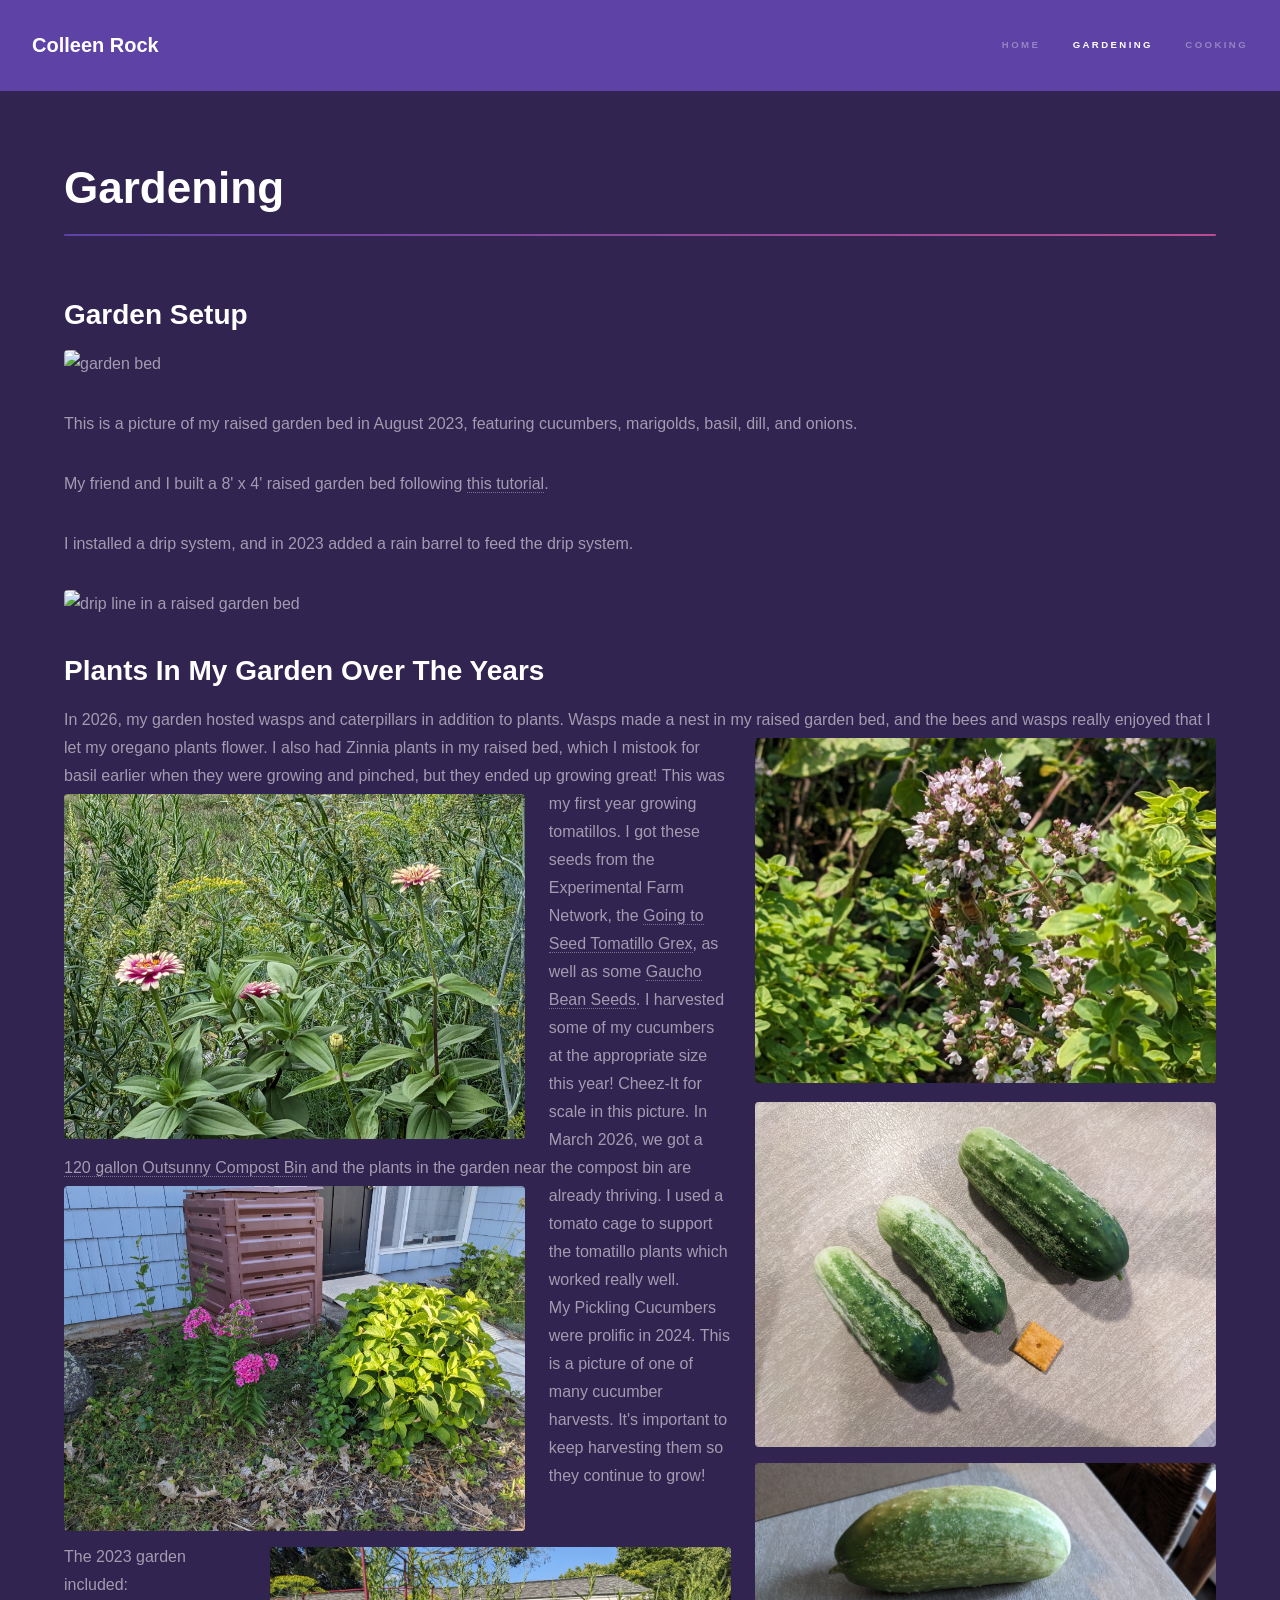
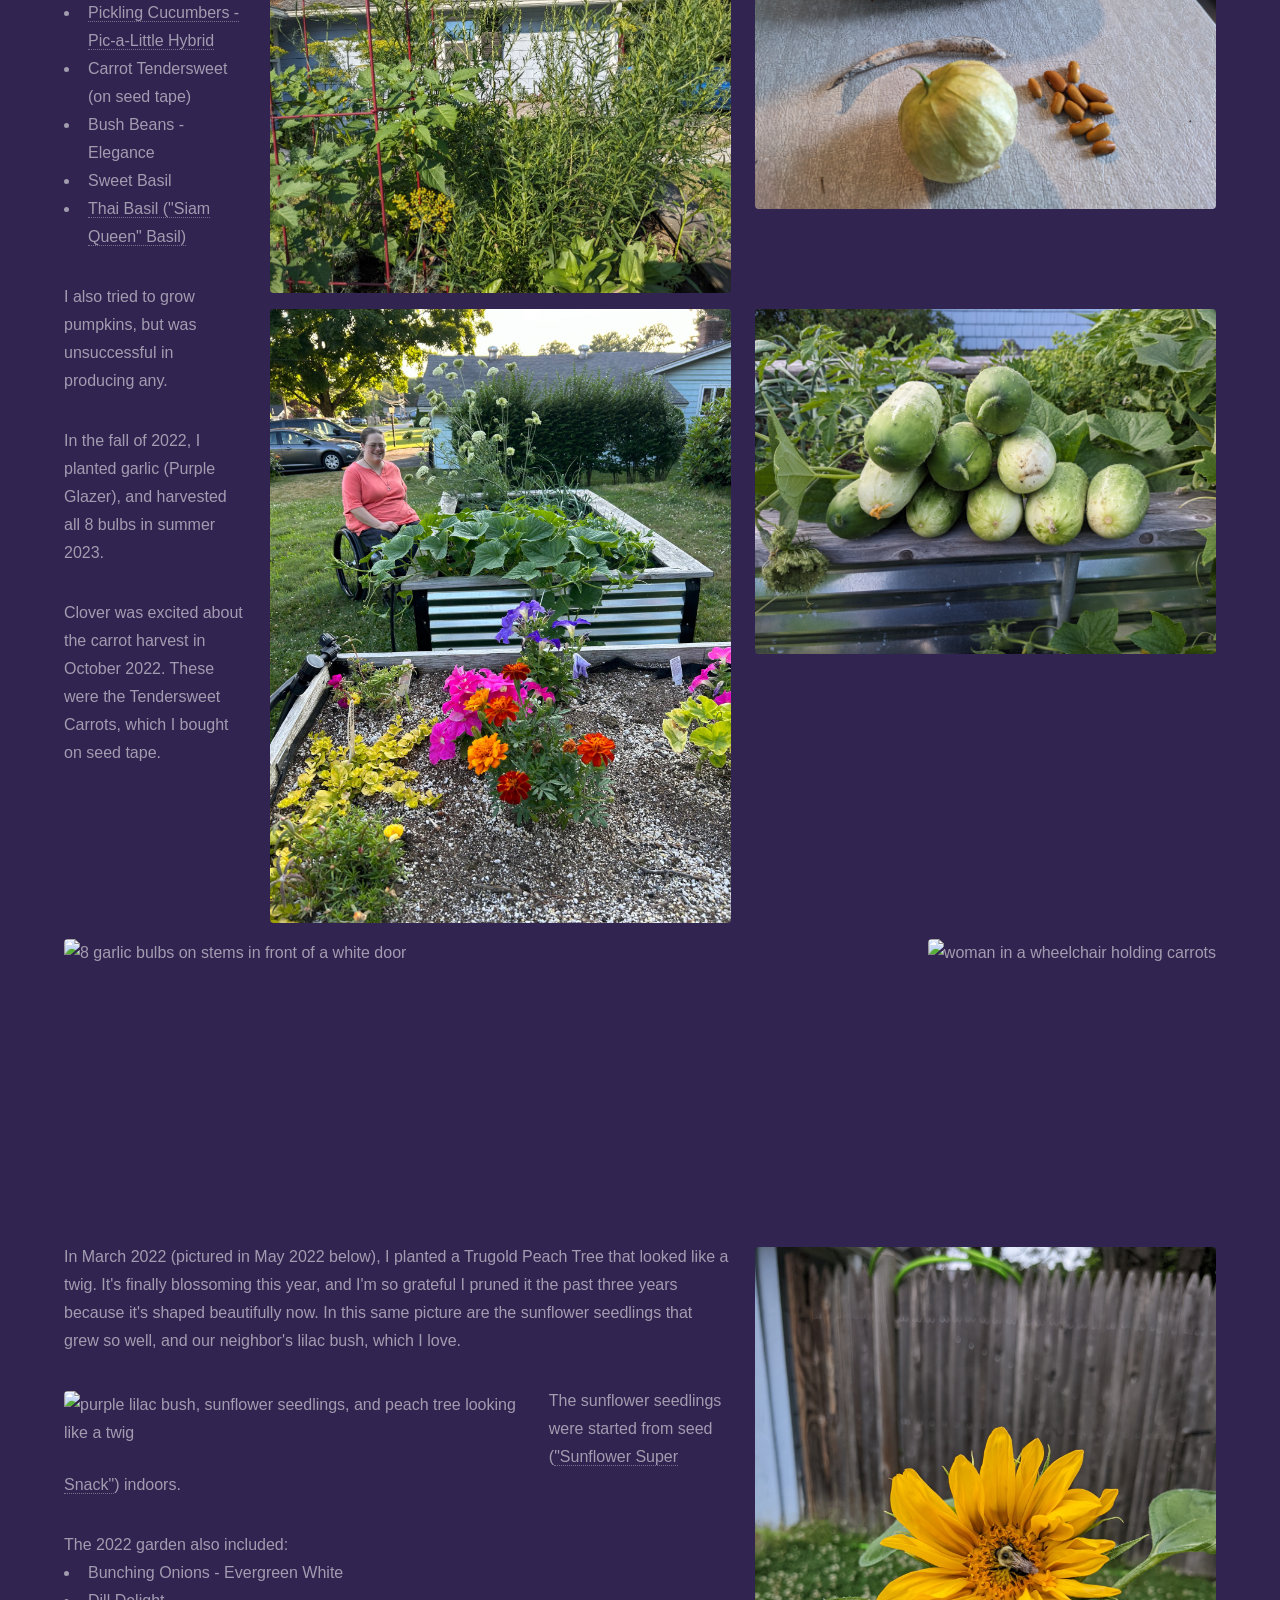
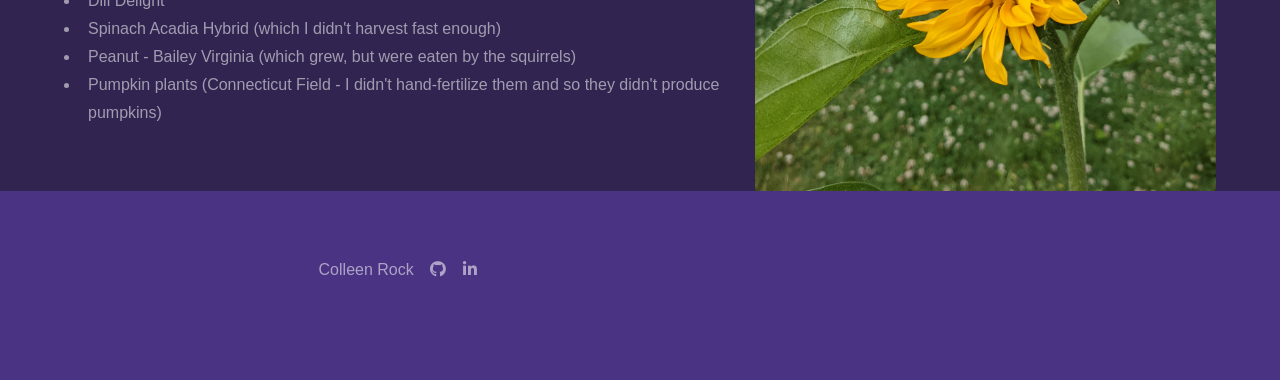
==== gardening.html @ b9a14fc6 "add more gardening content" ====
<!DOCTYPE HTML>
<!--
	Hyperspace by HTML5 UP
	html5up.net | @ajlkn
	Free for personal and commercial use under the CCA 3.0 license (html5up.net/license)
-->
<html>
	<head>
		<title>Gardening</title>
		<meta charset="utf-8" />
		<meta name="viewport" content="width=device-width, initial-scale=1, user-scalable=no" />
		<link rel="stylesheet" href="assets/css/hyperspace.css" />
		<noscript><link rel="stylesheet" href="assets/css/noscript.css" /></noscript>

		<!--Favicon head tag-->
		<link rel="shortcut icon" type="image/x-icon" href="favicon.ico">
	</head>
	<body class="is-preload">

		<!-- Header -->
			<header id="header">
				<a href="index.html" class="title">Colleen Rock</a>
				<nav>
					<ul>
						<li><a href="index.html">Home</a></li>
						<li><a href="gardening.html" class="active">Gardening</a></li>
						<li><a href="cooking.html">Cooking</a></li>
					</ul>
				</nav>
			</header>

		<!-- Wrapper -->
			<div id="wrapper">

				<!-- Main -->
					<section id="main" class="wrapper">
						<div class="inner">
							<h1 class="major">Gardening</h1>
							<h2>Garden Setup</h2>
							<span class="image fit" ><img src="images/gardening/gardenbed_20230816.jpg" alt="garden bed" /></span>
							<p>This is a picture of my raised garden bed in August 2023, featuring cucumbers, marigolds, basil, dill, and onions.</p>
							<p>My friend and I built a 8' x 4' raised garden bed following <a href="https://growfully.com/raised-beds-tutorial-plans/">this tutorial</a>.</p>
							<p>I installed a drip system, and in 2023 added a rain barrel to feed the drip system.</p>
							<p><span class="image fit"><img src="images/gardening/drip_system_20220604.jpg" alt="drip line in a raised garden bed"/></span></p>


							<h2>Plants In My Garden Over The Years</h2>
							In 2026, my garden hosted wasps and caterpillars in addition to plants. Wasps made a nest in my raised garden bed, and the bees and wasps really enjoyed that I let my oregano plants flower.
							<span class="image right"><img src="images/gardening/2026_bees_wasps.jpg" alt="bees and wasps on a flowered oregano plant"/></span>

							I also had Zinnia plants in my raised bed, which I mistook for basil earlier when they were growing and pinched, but they ended up growing great!
							<span class="image left"><img src="images/gardening/2026-zinnia.jpg" alt="Zinnia flowers"/></span>

							This was my first year growing tomatillos. I got these seeds from the Experimental Farm Network, the <a href="https://store.experimentalfarmnetwork.org/products/going-to-seed-tomatillo-grex">Going to Seed Tomatillo Grex</a>,
							as well as some <a href="https://store.experimentalfarmnetwork.org/products/guacho-bean">Gaucho Bean Seeds</a>.

							I harvested some of my cucumbers at the appropriate size this year! Cheez-It for scale in this picture. 
							<span class="image right"><img src="images/gardening/cucumbers-appropriate-size-2026.jpg" alt="cucumbers and a cheeze-it for scale"/></span>


							In March 2026, we got a <a href="https://www.amazon.com/dp/B0BWH7Z9HF?ref_=pe_125775000_1044873430_t_fed_asin_title">120 gallon Outsunny Compost Bin</a> and the plants in the garden near the compost bin are already thriving.
							<span class="image left"><img src="images/gardening/2026-compost-bin-thriving.jpg" alt="picture of a compost bin and flowers"/></span>

							<span class="image right"><img src="images/gardening/first_tomatillo_2026.jpg" alt="tomatillo, cucumber and beans"/></span>
							I used a tomato cage to support the tomatillo plants which worked really well.
							<span class="image right"><img src="images/gardening/2026-tomatillo-plants-with-support-tarragon.jpg" alt="tomatillo plant with red support"/></span>


							<span class="image right"><img src="images/gardening/cucumber_harvest__20240718.jpg" alt="pile of 10 cucumbers"/></span>
							<p>My Pickling Cucumbers were prolific in 2024. This is a picture of one of many cucumber harvests. It's important to keep harvesting them so they continue to grow!</p>
							
							<span class="image right"><img src="images/gardening/garden_bed_2024.jpeg" alt="two garden beds with flowers"/></span>
							
							The 2023 garden included:
							<ul>
								<li><a href="https://www.gurneys.com/products/cucumber-pickling-picalittle">Pickling Cucumbers - Pic-a-Little Hybrid</a></li>
								<li>Carrot Tendersweet (on seed tape)</li>
								<li>Bush Beans - Elegance</li>
								<li>Sweet Basil</li>
								<li><a href="https://www.gurneys.com/products/siam-queen-basil">Thai Basil ("Siam Queen" Basil)</a></li>
							</ul>
							<p>I also tried to grow pumpkins, but was unsuccessful in producing any.</p>
							
							<p><span class="image left"><img src="images/gardening/garlic_harvest_20230715.jpg" alt="8 garlic bulbs on stems in front of a white door"/></span></p>
							<p>In the fall of 2022, I planted garlic (Purple Glazer), and harvested all 8 bulbs in summer 2023.</p>
							
							
							<span class="image right"><img src="images/gardening/carrot_harvest_20221028.jpg" alt="woman in a wheelchair holding carrots"/></span>
							Clover was excited about the carrot harvest in October 2022. These were the Tendersweet Carrots, which I bought on seed tape.
							<br>
							<br>
							<br>
							<br>
							<br>
							<br>
							<br>
							<br>
							<br>
							<br>
							<br>
							<br>
							<br>
							<br>
							<br>
							<br>
							<br>
							<span class="image right"><img src="images/gardening/bee-on-sunflower-june-2022.jpg" padding-top="10dp" alt="a bee on a sunflower"/></span>
							
							<p>In March 2022 (pictured in May 2022 below), I planted a Trugold Peach Tree that looked like a twig. It's finally blossoming this year, and I'm so grateful I pruned it the past three years because it's shaped beautifully now.
							In this same picture are the sunflower seedlings that grew so well, and our neighbor's lilac bush, which I love.</p>
							<p><span class="image left"><img src="images/gardening/PXL_20220515_seedlings_lilac_peach_tree.jpg" alt="purple lilac bush, sunflower seedlings, and peach tree looking like a twig"/></span></p>
							<p>
							The sunflower seedlings were started from seed (<a href="https://www.gurneys.com/products/super-snack-sunflower">"Sunflower Super Snack"</a>) indoors.</p>
							The 2022 garden also included:
							<ul>
								<li>Bunching Onions - Evergreen White</li>
								<li>Dill Delight</li>
								<li>Spinach Acadia Hybrid (which I didn't harvest fast enough)</li>
								<li>Peanut - Bailey Virginia (which grew, but were eaten by the squirrels)</li>
								<li>Pumpkin plants (Connecticut Field - I didn't hand-fertilize them and so they didn't produce pumpkins)</li>
							</ul>
							</p>
							<p></p>
						</div>
					</section>

			</div>

		<!-- Footer -->
			<footer id="footer" class="wrapper style1-alt">
				<div class="inner">
					<ul class="icons" style="text-align: center;">
						<li><p><span class="label">Colleen Rock</span></p></li>
						<li><a href="https://github.com/crockct" class="icon brands fa-github"><span class="label">GitHub</span></a></li>
						<li><a href="https://www.linkedin.com/in/colleentrock" class="icon brands fa-linkedin-in"><span class="label">LinkedIn</span></a></li>
					</ul>
				</div>
			</footer>

		<!-- Scripts -->
			<script src="assets/js/jquery.min.js"></script>
			<script src="assets/js/jquery.scrollex.min.js"></script>
			<script src="assets/js/jquery.scrolly.min.js"></script>
			<script src="assets/js/browser.min.js"></script>
			<script src="assets/js/breakpoints.min.js"></script>
			<script src="assets/js/util.js"></script>
			<script src="assets/js/main.js"></script>

	</body>
</html>
---- assets/css/hyperspace.css ----
@import url(fontawesome-all.min.css);

/*
	Hyperspace by HTML5 UP
	html5up.net | @ajlkn
	Free for personal and commercial use under the CCA 3.0 license (html5up.net/license)
*/

html, body, div, span, applet, object,
iframe, h1, h2, h3, h4, h5, h6, p, blockquote,
pre, a, abbr, acronym, address, big, cite,
code, del, dfn, em, img, ins, kbd, q, s, samp,
small, strike, strong, sub, sup, tt, var, b,
u, i, center, dl, dt, dd, ol, ul, li, fieldset,
form, label, legend, table, caption, tbody,
tfoot, thead, tr, th, td, article, aside,
canvas, details, embed, figure, figcaption,
footer, header, hgroup, menu, nav, output, ruby,
section, summary, time, mark, audio, video {
	margin: 0;
	padding: 0;
	border: 0;
	font-size: 100%;
	font: inherit;
	vertical-align: baseline;}

article, aside, details, figcaption, figure,
footer, header, hgroup, menu, nav, section {
	display: block;}

body {
	line-height: 1;
}

ol, ul {
	list-style: none;
}

blockquote, q {
	quotes: none;
}

	blockquote:before, blockquote:after, q:before, q:after {
		content: '';
		content: none;
	}

table {
	border-collapse: collapse;
	border-spacing: 0;
}

body {
	-webkit-text-size-adjust: none;
}

mark {
	background-color: transparent;
	color: inherit;
}

input::-moz-focus-inner {
	border: 0;
	padding: 0;
}

input, select, textarea {
	-moz-appearance: none;
	-webkit-appearance: none;
	-ms-appearance: none;
	appearance: none;
}

/* Basic */

	@-ms-viewport {
		width: device-width;
	}

	body {
		-ms-overflow-style: scrollbar;
	}

	@media screen and (max-width: 480px) {

		html, body {
			min-width: 320px;
		}

	}

	html {
		box-sizing: border-box;
	}

	*, *:before, *:after {
		box-sizing: inherit;
	}

	body {
		background: #312450;
	}

		body.is-preload *, body.is-preload *:before, body.is-preload *:after {
			-moz-animation: none !important;
			-webkit-animation: none !important;
			-ms-animation: none !important;
			animation: none !important;
			-moz-transition: none !important;
			-webkit-transition: none !important;
			-ms-transition: none !important;
			transition: none !important;
		}

/* Type */

	body, input, select, textarea {
		color: rgba(255, 255, 255, 0.55);
		font-family: Arial, Helvetica, sans-serif;
		font-size: 16.5pt;
		font-weight: normal;
		line-height: 1.75;
	}

		@media screen and (max-width: 1680px) {

			body, input, select, textarea {
				font-size: 13pt;
			}

		}

		@media screen and (max-width: 1280px) {

			body, input, select, textarea {
				font-size: 12pt;
			}

		}

		@media screen and (max-width: 360px) {

			body, input, select, textarea {
				font-size: 11pt;
			}

		}

	a {
		-moz-transition: color 0.2s ease, border-bottom-color 0.2s ease;
		-webkit-transition: color 0.2s ease, border-bottom-color 0.2s ease;
		-ms-transition: color 0.2s ease, border-bottom-color 0.2s ease;
		transition: color 0.2s ease, border-bottom-color 0.2s ease;
		border-bottom: dotted 1px rgba(255, 255, 255, 0.35);
		color: inherit;
		text-decoration: none;
	}

		a:hover {
			border-bottom-color: transparent;
			color: #ffffff;
		}

	strong, b {
		color: #ffffff;
		font-weight: bold;
	}

	em, i {
		font-style: italic;
	}

	p {
		margin: 0 0 2em 0;
	}

	h1, h2, h3, h4, h5, h6 {
		color: #ffffff;
		font-weight: bold;
		line-height: 1.5;
		margin: 0 0 0.5em 0;
	}

		h1 a, h2 a, h3 a, h4 a, h5 a, h6 a {
			color: inherit;
			text-decoration: none;
		}

	h1 {
		font-size: 2.75em;
	}

		h1.major {
			margin: 0 0 1.3em 0;
			position: relative;
			padding-bottom: 0.35em;
		}

			h1.major:after {
				background-image: -moz-linear-gradient(to right, #5e42a6, #b74e91);
				background-image: -webkit-linear-gradient(to right, #5e42a6, #b74e91);
				background-image: -ms-linear-gradient(to right, #5e42a6, #b74e91);
				background-image: linear-gradient(to right, #5e42a6, #b74e91);
				-moz-transition: max-width 0.2s ease;
				-webkit-transition: max-width 0.2s ease;
				-ms-transition: max-width 0.2s ease;
				transition: max-width 0.2s ease;
				border-radius: 0.2em;
				bottom: 0;
				content: '';
				height: 0.05em;
				position: absolute;
				right: 0;
				width: 100%;
			}

	h2 {
		font-size: 1.75em;
	}

	h3 {
		font-size: 1.1em;
	}

	h4 {
		font-size: 1em;
	}

	h5 {
		font-size: 0.8em;
	}

	h6 {
		font-size: 0.6em;
	}

	@media screen and (max-width: 736px) {

		h1 {
			font-size: 2em;
		}

		h2 {
			font-size: 1.25em;
		}

		h3 {
			font-size: 1em;
		}

		h4 {
			font-size: 0.8em;
		}

		h5 {
			font-size: 0.6em;
		}

		h6 {
			font-size: 0.6em;
		}

	}

	sub {
		font-size: 0.8em;
		position: relative;
		top: 0.5em;
	}

	sup {
		font-size: 0.8em;
		position: relative;
		top: -0.5em;
	}

	blockquote {
		border-left: solid 4px rgba(255, 255, 255, 0.15);
		font-style: italic;
		margin: 0 0 2em 0;
		padding: 0.5em 0 0.5em 2em;
	}

	code {
		background: rgba(255, 255, 255, 0.05);
		border-radius: 0.25em;
		border: solid 1px rgba(255, 255, 255, 0.15);
		font-family: "Courier New", monospace;
		font-size: 0.9em;
		margin: 0 0.25em;
		padding: 0.25em 0.65em;
	}

	pre {
		-webkit-overflow-scrolling: touch;
		font-family: "Courier New", monospace;
		font-size: 0.9em;
		margin: 0 0 2em 0;
	}

		pre code {
			display: block;
			line-height: 1.75em;
			padding: 1em 1.5em;
			overflow-x: auto;
		}

	hr {
		border: 0;
		border-bottom: solid 1px rgba(255, 255, 255, 0.15);
		margin: 2em 0;
	}

		hr.major {
			margin: 3em 0;
		}

	.align-left {
		text-align: left;
	}

	.align-center {
		text-align: center;
	}

	.align-right {
		text-align: right;
	}

/* Row */

	.row {
		display: flex;
		flex-wrap: wrap;
		box-sizing: border-box;
		align-items: stretch;
	}

		.row > * {
			box-sizing: border-box;
		}

		.row.gtr-uniform > * > :last-child {
			margin-bottom: 0;
		}

		.row.aln-left {
			justify-content: flex-start;
		}

		.row.aln-center {
			justify-content: center;
		}

		.row.aln-right {
			justify-content: flex-end;
		}

		.row.aln-top {
			align-items: flex-start;
		}

		.row.aln-middle {
			align-items: center;
		}

		.row.aln-bottom {
			align-items: flex-end;
		}

		.row > .imp {
			order: -1;
		}

		.row > .col-1 {
			width: 8.33333%;
		}

		.row > .off-1 {
			margin-left: 8.33333%;
		}

		.row > .col-2 {
			width: 16.66667%;
		}

		.row > .off-2 {
			margin-left: 16.66667%;
		}

		.row > .col-3 {
			width: 25%;
		}

		.row > .off-3 {
			margin-left: 25%;
		}

		.row > .col-4 {
			width: 33.33333%;
		}

		.row > .off-4 {
			margin-left: 33.33333%;
		}

		.row > .col-5 {
			width: 41.66667%;
		}

		.row > .off-5 {
			margin-left: 41.66667%;
		}

		.row > .col-6 {
			width: 50%;
		}

		.row > .off-6 {
			margin-left: 50%;
		}

		.row > .col-7 {
			width: 58.33333%;
		}

		.row > .off-7 {
			margin-left: 58.33333%;
		}

		.row > .col-8 {
			width: 66.66667%;
		}

		.row > .off-8 {
			margin-left: 66.66667%;
		}

		.row > .col-9 {
			width: 75%;
		}

		.row > .off-9 {
			margin-left: 75%;
		}

		.row > .col-10 {
			width: 83.33333%;
		}

		.row > .off-10 {
			margin-left: 83.33333%;
		}

		.row > .col-11 {
			width: 91.66667%;
		}

		.row > .off-11 {
			margin-left: 91.66667%;
		}

		.row > .col-12 {
			width: 100%;
		}

		.row > .off-12 {
			margin-left: 100%;
		}

		.row.gtr-0 {
			margin-top: 0;
			margin-left: 0em;
		}

			.row.gtr-0 > * {
				padding: 0 0 0 0em;
			}

			.row.gtr-0.gtr-uniform {
				margin-top: 0em;
			}

				.row.gtr-0.gtr-uniform > * {
					padding-top: 0em;
				}

		.row.gtr-25 {
			margin-top: 0;
			margin-left: -0.375em;
		}

			.row.gtr-25 > * {
				padding: 0 0 0 0.375em;
			}

			.row.gtr-25.gtr-uniform {
				margin-top: -0.375em;
			}

				.row.gtr-25.gtr-uniform > * {
					padding-top: 0.375em;
				}

		.row.gtr-50 {
			margin-top: 0;
			margin-left: -0.75em;
		}

			.row.gtr-50 > * {
				padding: 0 0 0 0.75em;
			}

			.row.gtr-50.gtr-uniform {
				margin-top: -0.75em;
			}

				.row.gtr-50.gtr-uniform > * {
					padding-top: 0.75em;
				}

		.row {
			margin-top: 0;
			margin-left: -1.5em;
		}

			.row > * {
				padding: 0 0 0 1.5em;
			}

			.row.gtr-uniform {
				margin-top: -1.5em;
			}

				.row.gtr-uniform > * {
					padding-top: 1.5em;
				}

		.row.gtr-150 {
			margin-top: 0;
			margin-left: -2.25em;
		}

			.row.gtr-150 > * {
				padding: 0 0 0 2.25em;
			}

			.row.gtr-150.gtr-uniform {
				margin-top: -2.25em;
			}

				.row.gtr-150.gtr-uniform > * {
					padding-top: 2.25em;
				}

		.row.gtr-200 {
			margin-top: 0;
			margin-left: -3em;
		}

			.row.gtr-200 > * {
				padding: 0 0 0 3em;
			}

			.row.gtr-200.gtr-uniform {
				margin-top: -3em;
			}

				.row.gtr-200.gtr-uniform > * {
					padding-top: 3em;
				}

		@media screen and (max-width: 1680px) {

			.row {
				display: flex;
				flex-wrap: wrap;
				box-sizing: border-box;
				align-items: stretch;
			}

				.row > * {
					box-sizing: border-box;
				}

				.row.gtr-uniform > * > :last-child {
					margin-bottom: 0;
				}

				.row.aln-left {
					justify-content: flex-start;
				}

				.row.aln-center {
					justify-content: center;
				}

				.row.aln-right {
					justify-content: flex-end;
				}

				.row.aln-top {
					align-items: flex-start;
				}

				.row.aln-middle {
					align-items: center;
				}

				.row.aln-bottom {
					align-items: flex-end;
				}

				.row > .imp-xlarge {
					order: -1;
				}

				.row > .col-1-xlarge {
					width: 8.33333%;
				}

				.row > .off-1-xlarge {
					margin-left: 8.33333%;
				}

				.row > .col-2-xlarge {
					width: 16.66667%;
				}

				.row > .off-2-xlarge {
					margin-left: 16.66667%;
				}

				.row > .col-3-xlarge {
					width: 25%;
				}

				.row > .off-3-xlarge {
					margin-left: 25%;
				}

				.row > .col-4-xlarge {
					width: 33.33333%;
				}

				.row > .off-4-xlarge {
					margin-left: 33.33333%;
				}

				.row > .col-5-xlarge {
					width: 41.66667%;
				}

				.row > .off-5-xlarge {
					margin-left: 41.66667%;
				}

				.row > .col-6-xlarge {
					width: 50%;
				}

				.row > .off-6-xlarge {
					margin-left: 50%;
				}

				.row > .col-7-xlarge {
					width: 58.33333%;
				}

				.row > .off-7-xlarge {
					margin-left: 58.33333%;
				}

				.row > .col-8-xlarge {
					width: 66.66667%;
				}

				.row > .off-8-xlarge {
					margin-left: 66.66667%;
				}

				.row > .col-9-xlarge {
					width: 75%;
				}

				.row > .off-9-xlarge {
					margin-left: 75%;
				}

				.row > .col-10-xlarge {
					width: 83.33333%;
				}

				.row > .off-10-xlarge {
					margin-left: 83.33333%;
				}

				.row > .col-11-xlarge {
					width: 91.66667%;
				}

				.row > .off-11-xlarge {
					margin-left: 91.66667%;
				}

				.row > .col-12-xlarge {
					width: 100%;
				}

				.row > .off-12-xlarge {
					margin-left: 100%;
				}

				.row.gtr-0 {
					margin-top: 0;
					margin-left: 0em;
				}

					.row.gtr-0 > * {
						padding: 0 0 0 0em;
					}

					.row.gtr-0.gtr-uniform {
						margin-top: 0em;
					}

						.row.gtr-0.gtr-uniform > * {
							padding-top: 0em;
						}

				.row.gtr-25 {
					margin-top: 0;
					margin-left: -0.375em;
				}

					.row.gtr-25 > * {
						padding: 0 0 0 0.375em;
					}

					.row.gtr-25.gtr-uniform {
						margin-top: -0.375em;
					}

						.row.gtr-25.gtr-uniform > * {
							padding-top: 0.375em;
						}

				.row.gtr-50 {
					margin-top: 0;
					margin-left: -0.75em;
				}

					.row.gtr-50 > * {
						padding: 0 0 0 0.75em;
					}

					.row.gtr-50.gtr-uniform {
						margin-top: -0.75em;
					}

						.row.gtr-50.gtr-uniform > * {
							padding-top: 0.75em;
						}

				.row {
					margin-top: 0;
					margin-left: -1.5em;
				}

					.row > * {
						padding: 0 0 0 1.5em;
					}

					.row.gtr-uniform {
						margin-top: -1.5em;
					}

						.row.gtr-uniform > * {
							padding-top: 1.5em;
						}

				.row.gtr-150 {
					margin-top: 0;
					margin-left: -2.25em;
				}

					.row.gtr-150 > * {
						padding: 0 0 0 2.25em;
					}

					.row.gtr-150.gtr-uniform {
						margin-top: -2.25em;
					}

						.row.gtr-150.gtr-uniform > * {
							padding-top: 2.25em;
						}

				.row.gtr-200 {
					margin-top: 0;
					margin-left: -3em;
				}

					.row.gtr-200 > * {
						padding: 0 0 0 3em;
					}

					.row.gtr-200.gtr-uniform {
						margin-top: -3em;
					}

						.row.gtr-200.gtr-uniform > * {
							padding-top: 3em;
						}

		}

		@media screen and (max-width: 1280px) {

			.row {
				display: flex;
				flex-wrap: wrap;
				box-sizing: border-box;
				align-items: stretch;
			}

				.row > * {
					box-sizing: border-box;
				}

				.row.gtr-uniform > * > :last-child {
					margin-bottom: 0;
				}

				.row.aln-left {
					justify-content: flex-start;
				}

				.row.aln-center {
					justify-content: center;
				}

				.row.aln-right {
					justify-content: flex-end;
				}

				.row.aln-top {
					align-items: flex-start;
				}

				.row.aln-middle {
					align-items: center;
				}

				.row.aln-bottom {
					align-items: flex-end;
				}

				.row > .imp-large {
					order: -1;
				}

				.row > .col-1-large {
					width: 8.33333%;
				}

				.row > .off-1-large {
					margin-left: 8.33333%;
				}

				.row > .col-2-large {
					width: 16.66667%;
				}

				.row > .off-2-large {
					margin-left: 16.66667%;
				}

				.row > .col-3-large {
					width: 25%;
				}

				.row > .off-3-large {
					margin-left: 25%;
				}

				.row > .col-4-large {
					width: 33.33333%;
				}

				.row > .off-4-large {
					margin-left: 33.33333%;
				}

				.row > .col-5-large {
					width: 41.66667%;
				}

				.row > .off-5-large {
					margin-left: 41.66667%;
				}

				.row > .col-6-large {
					width: 50%;
				}

				.row > .off-6-large {
					margin-left: 50%;
				}

				.row > .col-7-large {
					width: 58.33333%;
				}

				.row > .off-7-large {
					margin-left: 58.33333%;
				}

				.row > .col-8-large {
					width: 66.66667%;
				}

				.row > .off-8-large {
					margin-left: 66.66667%;
				}

				.row > .col-9-large {
					width: 75%;
				}

				.row > .off-9-large {
					margin-left: 75%;
				}

				.row > .col-10-large {
					width: 83.33333%;
				}

				.row > .off-10-large {
					margin-left: 83.33333%;
				}

				.row > .col-11-large {
					width: 91.66667%;
				}

				.row > .off-11-large {
					margin-left: 91.66667%;
				}

				.row > .col-12-large {
					width: 100%;
				}

				.row > .off-12-large {
					margin-left: 100%;
				}

				.row.gtr-0 {
					margin-top: 0;
					margin-left: 0em;
				}

					.row.gtr-0 > * {
						padding: 0 0 0 0em;
					}

					.row.gtr-0.gtr-uniform {
						margin-top: 0em;
					}

						.row.gtr-0.gtr-uniform > * {
							padding-top: 0em;
						}

				.row.gtr-25 {
					margin-top: 0;
					margin-left: -0.375em;
				}

					.row.gtr-25 > * {
						padding: 0 0 0 0.375em;
					}

					.row.gtr-25.gtr-uniform {
						margin-top: -0.375em;
					}

						.row.gtr-25.gtr-uniform > * {
							padding-top: 0.375em;
						}

				.row.gtr-50 {
					margin-top: 0;
					margin-left: -0.75em;
				}

					.row.gtr-50 > * {
						padding: 0 0 0 0.75em;
					}

					.row.gtr-50.gtr-uniform {
						margin-top: -0.75em;
					}

						.row.gtr-50.gtr-uniform > * {
							padding-top: 0.75em;
						}

				.row {
					margin-top: 0;
					margin-left: -1.5em;
				}

					.row > * {
						padding: 0 0 0 1.5em;
					}

					.row.gtr-uniform {
						margin-top: -1.5em;
					}

						.row.gtr-uniform > * {
							padding-top: 1.5em;
						}

				.row.gtr-150 {
					margin-top: 0;
					margin-left: -2.25em;
				}

					.row.gtr-150 > * {
						padding: 0 0 0 2.25em;
					}

					.row.gtr-150.gtr-uniform {
						margin-top: -2.25em;
					}

						.row.gtr-150.gtr-uniform > * {
							padding-top: 2.25em;
						}

				.row.gtr-200 {
					margin-top: 0;
					margin-left: -3em;
				}

					.row.gtr-200 > * {
						padding: 0 0 0 3em;
					}

					.row.gtr-200.gtr-uniform {
						margin-top: -3em;
					}

						.row.gtr-200.gtr-uniform > * {
							padding-top: 3em;
						}

		}

		@media screen and (max-width: 980px) {

			.row {
				display: flex;
				flex-wrap: wrap;
				box-sizing: border-box;
				align-items: stretch;
			}

				.row > * {
					box-sizing: border-box;
				}

				.row.gtr-uniform > * > :last-child {
					margin-bottom: 0;
				}

				.row.aln-left {
					justify-content: flex-start;
				}

				.row.aln-center {
					justify-content: center;
				}

				.row.aln-right {
					justify-content: flex-end;
				}

				.row.aln-top {
					align-items: flex-start;
				}

				.row.aln-middle {
					align-items: center;
				}

				.row.aln-bottom {
					align-items: flex-end;
				}

				.row > .imp-medium {
					order: -1;
				}

				.row > .col-1-medium {
					width: 8.33333%;
				}

				.row > .off-1-medium {
					margin-left: 8.33333%;
				}

				.row > .col-2-medium {
					width: 16.66667%;
				}

				.row > .off-2-medium {
					margin-left: 16.66667%;
				}

				.row > .col-3-medium {
					width: 25%;
				}

				.row > .off-3-medium {
					margin-left: 25%;
				}

				.row > .col-4-medium {
					width: 33.33333%;
				}

				.row > .off-4-medium {
					margin-left: 33.33333%;
				}

				.row > .col-5-medium {
					width: 41.66667%;
				}

				.row > .off-5-medium {
					margin-left: 41.66667%;
				}

				.row > .col-6-medium {
					width: 50%;
				}

				.row > .off-6-medium {
					margin-left: 50%;
				}

				.row > .col-7-medium {
					width: 58.33333%;
				}

				.row > .off-7-medium {
					margin-left: 58.33333%;
				}

				.row > .col-8-medium {
					width: 66.66667%;
				}

				.row > .off-8-medium {
					margin-left: 66.66667%;
				}

				.row > .col-9-medium {
					width: 75%;
				}

				.row > .off-9-medium {
					margin-left: 75%;
				}

				.row > .col-10-medium {
					width: 83.33333%;
				}

				.row > .off-10-medium {
					margin-left: 83.33333%;
				}

				.row > .col-11-medium {
					width: 91.66667%;
				}

				.row > .off-11-medium {
					margin-left: 91.66667%;
				}

				.row > .col-12-medium {
					width: 100%;
				}

				.row > .off-12-medium {
					margin-left: 100%;
				}

				.row.gtr-0 {
					margin-top: 0;
					margin-left: 0em;
				}

					.row.gtr-0 > * {
						padding: 0 0 0 0em;
					}

					.row.gtr-0.gtr-uniform {
						margin-top: 0em;
					}

						.row.gtr-0.gtr-uniform > * {
							padding-top: 0em;
						}

				.row.gtr-25 {
					margin-top: 0;
					margin-left: -0.375em;
				}

					.row.gtr-25 > * {
						padding: 0 0 0 0.375em;
					}

					.row.gtr-25.gtr-uniform {
						margin-top: -0.375em;
					}

						.row.gtr-25.gtr-uniform > * {
							padding-top: 0.375em;
						}

				.row.gtr-50 {
					margin-top: 0;
					margin-left: -0.75em;
				}

					.row.gtr-50 > * {
						padding: 0 0 0 0.75em;
					}

					.row.gtr-50.gtr-uniform {
						margin-top: -0.75em;
					}

						.row.gtr-50.gtr-uniform > * {
							padding-top: 0.75em;
						}

				.row {
					margin-top: 0;
					margin-left: -1.5em;
				}

					.row > * {
						padding: 0 0 0 1.5em;
					}

					.row.gtr-uniform {
						margin-top: -1.5em;
					}

						.row.gtr-uniform > * {
							padding-top: 1.5em;
						}

				.row.gtr-150 {
					margin-top: 0;
					margin-left: -2.25em;
				}

					.row.gtr-150 > * {
						padding: 0 0 0 2.25em;
					}

					.row.gtr-150.gtr-uniform {
						margin-top: -2.25em;
					}

						.row.gtr-150.gtr-uniform > * {
							padding-top: 2.25em;
						}

				.row.gtr-200 {
					margin-top: 0;
					margin-left: -3em;
				}

					.row.gtr-200 > * {
						padding: 0 0 0 3em;
					}

					.row.gtr-200.gtr-uniform {
						margin-top: -3em;
					}

						.row.gtr-200.gtr-uniform > * {
							padding-top: 3em;
						}

		}

		@media screen and (max-width: 736px) {

			.row {
				display: flex;
				flex-wrap: wrap;
				box-sizing: border-box;
				align-items: stretch;
			}

				.row > * {
					box-sizing: border-box;
				}

				.row.gtr-uniform > * > :last-child {
					margin-bottom: 0;
				}

				.row.aln-left {
					justify-content: flex-start;
				}

				.row.aln-center {
					justify-content: center;
				}

				.row.aln-right {
					justify-content: flex-end;
				}

				.row.aln-top {
					align-items: flex-start;
				}

				.row.aln-middle {
					align-items: center;
				}

				.row.aln-bottom {
					align-items: flex-end;
				}

				.row > .imp-small {
					order: -1;
				}

				.row > .col-1-small {
					width: 8.33333%;
				}

				.row > .off-1-small {
					margin-left: 8.33333%;
				}

				.row > .col-2-small {
					width: 16.66667%;
				}

				.row > .off-2-small {
					margin-left: 16.66667%;
				}

				.row > .col-3-small {
					width: 25%;
				}

				.row > .off-3-small {
					margin-left: 25%;
				}

				.row > .col-4-small {
					width: 33.33333%;
				}

				.row > .off-4-small {
					margin-left: 33.33333%;
				}

				.row > .col-5-small {
					width: 41.66667%;
				}

				.row > .off-5-small {
					margin-left: 41.66667%;
				}

				.row > .col-6-small {
					width: 50%;
				}

				.row > .off-6-small {
					margin-left: 50%;
				}

				.row > .col-7-small {
					width: 58.33333%;
				}

				.row > .off-7-small {
					margin-left: 58.33333%;
				}

				.row > .col-8-small {
					width: 66.66667%;
				}

				.row > .off-8-small {
					margin-left: 66.66667%;
				}

				.row > .col-9-small {
					width: 75%;
				}

				.row > .off-9-small {
					margin-left: 75%;
				}

				.row > .col-10-small {
					width: 83.33333%;
				}

				.row > .off-10-small {
					margin-left: 83.33333%;
				}

				.row > .col-11-small {
					width: 91.66667%;
				}

				.row > .off-11-small {
					margin-left: 91.66667%;
				}

				.row > .col-12-small {
					width: 100%;
				}

				.row > .off-12-small {
					margin-left: 100%;
				}

				.row.gtr-0 {
					margin-top: 0;
					margin-left: 0em;
				}

					.row.gtr-0 > * {
						padding: 0 0 0 0em;
					}

					.row.gtr-0.gtr-uniform {
						margin-top: 0em;
					}

						.row.gtr-0.gtr-uniform > * {
							padding-top: 0em;
						}

				.row.gtr-25 {
					margin-top: 0;
					margin-left: -0.375em;
				}

					.row.gtr-25 > * {
						padding: 0 0 0 0.375em;
					}

					.row.gtr-25.gtr-uniform {
						margin-top: -0.375em;
					}

						.row.gtr-25.gtr-uniform > * {
							padding-top: 0.375em;
						}

				.row.gtr-50 {
					margin-top: 0;
					margin-left: -0.75em;
				}

					.row.gtr-50 > * {
						padding: 0 0 0 0.75em;
					}

					.row.gtr-50.gtr-uniform {
						margin-top: -0.75em;
					}

						.row.gtr-50.gtr-uniform > * {
							padding-top: 0.75em;
						}

				.row {
					margin-top: 0;
					margin-left: -1.5em;
				}

					.row > * {
						padding: 0 0 0 1.5em;
					}

					.row.gtr-uniform {
						margin-top: -1.5em;
					}

						.row.gtr-uniform > * {
							padding-top: 1.5em;
						}

				.row.gtr-150 {
					margin-top: 0;
					margin-left: -2.25em;
				}

					.row.gtr-150 > * {
						padding: 0 0 0 2.25em;
					}

					.row.gtr-150.gtr-uniform {
						margin-top: -2.25em;
					}

						.row.gtr-150.gtr-uniform > * {
							padding-top: 2.25em;
						}

				.row.gtr-200 {
					margin-top: 0;
					margin-left: -3em;
				}

					.row.gtr-200 > * {
						padding: 0 0 0 3em;
					}

					.row.gtr-200.gtr-uniform {
						margin-top: -3em;
					}

						.row.gtr-200.gtr-uniform > * {
							padding-top: 3em;
						}

		}

		@media screen and (max-width: 480px) {

			.row {
				display: flex;
				flex-wrap: wrap;
				box-sizing: border-box;
				align-items: stretch;
			}

				.row > * {
					box-sizing: border-box;
				}

				.row.gtr-uniform > * > :last-child {
					margin-bottom: 0;
				}

				.row.aln-left {
					justify-content: flex-start;
				}

				.row.aln-center {
					justify-content: center;
				}

				.row.aln-right {
					justify-content: flex-end;
				}

				.row.aln-top {
					align-items: flex-start;
				}

				.row.aln-middle {
					align-items: center;
				}

				.row.aln-bottom {
					align-items: flex-end;
				}

				.row > .imp-xsmall {
					order: -1;
				}

				.row > .col-1-xsmall {
					width: 8.33333%;
				}

				.row > .off-1-xsmall {
					margin-left: 8.33333%;
				}

				.row > .col-2-xsmall {
					width: 16.66667%;
				}

				.row > .off-2-xsmall {
					margin-left: 16.66667%;
				}

				.row > .col-3-xsmall {
					width: 25%;
				}

				.row > .off-3-xsmall {
					margin-left: 25%;
				}

				.row > .col-4-xsmall {
					width: 33.33333%;
				}

				.row > .off-4-xsmall {
					margin-left: 33.33333%;
				}

				.row > .col-5-xsmall {
					width: 41.66667%;
				}

				.row > .off-5-xsmall {
					margin-left: 41.66667%;
				}

				.row > .col-6-xsmall {
					width: 50%;
				}

				.row > .off-6-xsmall {
					margin-left: 50%;
				}

				.row > .col-7-xsmall {
					width: 58.33333%;
				}

				.row > .off-7-xsmall {
					margin-left: 58.33333%;
				}

				.row > .col-8-xsmall {
					width: 66.66667%;
				}

				.row > .off-8-xsmall {
					margin-left: 66.66667%;
				}

				.row > .col-9-xsmall {
					width: 75%;
				}

				.row > .off-9-xsmall {
					margin-left: 75%;
				}

				.row > .col-10-xsmall {
					width: 83.33333%;
				}

				.row > .off-10-xsmall {
					margin-left: 83.33333%;
				}

				.row > .col-11-xsmall {
					width: 91.66667%;
				}

				.row > .off-11-xsmall {
					margin-left: 91.66667%;
				}

				.row > .col-12-xsmall {
					width: 100%;
				}

				.row > .off-12-xsmall {
					margin-left: 100%;
				}

				.row.gtr-0 {
					margin-top: 0;
					margin-left: 0em;
				}

					.row.gtr-0 > * {
						padding: 0 0 0 0em;
					}

					.row.gtr-0.gtr-uniform {
						margin-top: 0em;
					}

						.row.gtr-0.gtr-uniform > * {
							padding-top: 0em;
						}

				.row.gtr-25 {
					margin-top: 0;
					margin-left: -0.375em;
				}

					.row.gtr-25 > * {
						padding: 0 0 0 0.375em;
					}

					.row.gtr-25.gtr-uniform {
						margin-top: -0.375em;
					}

						.row.gtr-25.gtr-uniform > * {
							padding-top: 0.375em;
						}

				.row.gtr-50 {
					margin-top: 0;
					margin-left: -0.75em;
				}

					.row.gtr-50 > * {
						padding: 0 0 0 0.75em;
					}

					.row.gtr-50.gtr-uniform {
						margin-top: -0.75em;
					}

						.row.gtr-50.gtr-uniform > * {
							padding-top: 0.75em;
						}

				.row {
					margin-top: 0;
					margin-left: -1.5em;
				}

					.row > * {
						padding: 0 0 0 1.5em;
					}

					.row.gtr-uniform {
						margin-top: -1.5em;
					}

						.row.gtr-uniform > * {
							padding-top: 1.5em;
						}

				.row.gtr-150 {
					margin-top: 0;
					margin-left: -2.25em;
				}

					.row.gtr-150 > * {
						padding: 0 0 0 2.25em;
					}

					.row.gtr-150.gtr-uniform {
						margin-top: -2.25em;
					}

						.row.gtr-150.gtr-uniform > * {
							padding-top: 2.25em;
						}

				.row.gtr-200 {
					margin-top: 0;
					margin-left: -3em;
				}

					.row.gtr-200 > * {
						padding: 0 0 0 3em;
					}

					.row.gtr-200.gtr-uniform {
						margin-top: -3em;
					}

						.row.gtr-200.gtr-uniform > * {
							padding-top: 3em;
						}

		}

/* Box */

	.box {
		border-radius: 0.25em;
		border: solid 1px rgba(255, 255, 255, 0.15);
		margin-bottom: 2em;
		padding: 1.5em;
	}

		.box > :last-child,
		.box > :last-child > :last-child,
		.box > :last-child > :last-child > :last-child {
			margin-bottom: 0;
		}

		.box.alt {
			border: 0;
			border-radius: 0;
			padding: 0;
		}

/* Button */

	input[type="submit"],
	input[type="reset"],
	input[type="button"],
	button,
	.button {
		-moz-appearance: none;
		-webkit-appearance: none;
		-ms-appearance: none;
		appearance: none;
		-moz-transition: border-color 0.2s ease;
		-webkit-transition: border-color 0.2s ease;
		-ms-transition: border-color 0.2s ease;
		transition: border-color 0.2s ease;
		background-color: transparent;
		border: solid 1px !important;
		border-color: rgba(255, 255, 255, 0.15) !important;
		border-radius: 3em;
		color: #ffffff !important;
		cursor: pointer;
		display: inline-block;
		font-size: 0.6em;
		font-weight: bold;
		height: calc(4.75em + 2px);
		letter-spacing: 0.25em;
		line-height: 4.75em;
		outline: 0;
		padding: 0 3.75em;
		position: relative;
		text-align: center;
		text-decoration: none;
		text-transform: uppercase;
		white-space: nowrap;
	}

		input[type="submit"]:after,
		input[type="reset"]:after,
		input[type="button"]:after,
		button:after,
		.button:after {
			-moz-transform: scale(0.25);
			-webkit-transform: scale(0.25);
			-ms-transform: scale(0.25);
			transform: scale(0.25);
			pointer-events: none;
			-moz-transition: opacity 0.2s ease, -moz-transform 0.2s ease;
			-webkit-transition: opacity 0.2s ease, -webkit-transform 0.2s ease;
			-ms-transition: opacity 0.2s ease, -ms-transform 0.2s ease;
			transition: opacity 0.2s ease, transform 0.2s ease;
			background: #ffffff;
			border-radius: 3em;
			content: '';
			height: 100%;
			left: 0;
			opacity: 0;
			position: absolute;
			top: 0;
			width: 100%;
		}

		input[type="submit"].icon:before,
		input[type="reset"].icon:before,
		input[type="button"].icon:before,
		button.icon:before,
		.button.icon:before {
			margin-right: 0.75em;
		}

		input[type="submit"].fit,
		input[type="reset"].fit,
		input[type="button"].fit,
		button.fit,
		.button.fit {
			width: 100%;
		}

		input[type="submit"].small,
		input[type="reset"].small,
		input[type="button"].small,
		button.small,
		.button.small {
			font-size: 0.4em;
		}

		input[type="submit"].large,
		input[type="reset"].large,
		input[type="button"].large,
		button.large,
		.button.large {
			font-size: 0.8em;
		}

		input[type="submit"].primary,
		input[type="reset"].primary,
		input[type="button"].primary,
		button.primary,
		.button.primary {
			background-color: #ffffff;
			color: #312450 !important;
		}

			input[type="submit"].primary:after,
			input[type="reset"].primary:after,
			input[type="button"].primary:after,
			button.primary:after,
			.button.primary:after {
				display: none;
			}

		input[type="submit"].disabled, input[type="submit"]:disabled,
		input[type="reset"].disabled,
		input[type="reset"]:disabled,
		input[type="button"].disabled,
		input[type="button"]:disabled,
		button.disabled,
		button:disabled,
		.button.disabled,
		.button:disabled {
			cursor: default;
			opacity: 0.5;
			pointer-events: none;
		}

		input[type="submit"]:hover,
		input[type="reset"]:hover,
		input[type="button"]:hover,
		button:hover,
		.button:hover {
			border-color: rgba(255, 255, 255, 0.55) !important;
		}

			input[type="submit"]:hover:after,
			input[type="reset"]:hover:after,
			input[type="button"]:hover:after,
			button:hover:after,
			.button:hover:after {
				opacity: 0.05;
				-moz-transform: scale(1);
				-webkit-transform: scale(1);
				-ms-transform: scale(1);
				transform: scale(1);
			}

			input[type="submit"]:hover:active,
			input[type="reset"]:hover:active,
			input[type="button"]:hover:active,
			button:hover:active,
			.button:hover:active {
				border-color: #ffffff !important;
			}

				input[type="submit"]:hover:active:after,
				input[type="reset"]:hover:active:after,
				input[type="button"]:hover:active:after,
				button:hover:active:after,
				.button:hover:active:after {
					opacity: 0.1;
				}

/* Features */

	.features {
		display: -moz-flex;
		display: -webkit-flex;
		display: -ms-flex;
		display: flex;
		-moz-flex-wrap: wrap;
		-webkit-flex-wrap: wrap;
		-ms-flex-wrap: wrap;
		flex-wrap: wrap;
		border-radius: 0.25em;
		border: solid 1px rgba(255, 255, 255, 0.15);
		background: rgba(255, 255, 255, 0.05);
		margin: 0 0 2em 0;
	}

		.features section {
			padding: 3.5em 3em 1em 7em ;
			width: 50%;
			border-top: solid 1px rgba(255, 255, 255, 0.15);
			position: relative;
		}

			.features section:nth-child(-n + 2) {
				border-top-width: 0;
			}

			.features section:nth-child(2n) {
				border-left: solid 1px rgba(255, 255, 255, 0.15);
			}

			.features section .icon {
				-moz-transition: opacity 0.5s ease, -moz-transform 0.5s ease;
				-webkit-transition: opacity 0.5s ease, -webkit-transform 0.5s ease;
				-ms-transition: opacity 0.5s ease, -ms-transform 0.5s ease;
				transition: opacity 0.5s ease, transform 0.5s ease;
				-moz-transition-delay: 1s;
				-webkit-transition-delay: 1s;
				-ms-transition-delay: 1s;
				transition-delay: 1s;
				-moz-transform: scale(1);
				-webkit-transform: scale(1);
				-ms-transform: scale(1);
				transform: scale(1);
				position: absolute;
				left: 3em;
				top: 3em;
				opacity: 1;
			}

			.features section:nth-child(1) .icon {
				-moz-transition-delay: 0.15s;
				-webkit-transition-delay: 0.15s;
				-ms-transition-delay: 0.15s;
				transition-delay: 0.15s;
			}

			.features section:nth-child(2) .icon {
				-moz-transition-delay: 0.3s;
				-webkit-transition-delay: 0.3s;
				-ms-transition-delay: 0.3s;
				transition-delay: 0.3s;
			}

			.features section:nth-child(3) .icon {
				-moz-transition-delay: 0.45s;
				-webkit-transition-delay: 0.45s;
				-ms-transition-delay: 0.45s;
				transition-delay: 0.45s;
			}

			.features section:nth-child(4) .icon {
				-moz-transition-delay: 0.6s;
				-webkit-transition-delay: 0.6s;
				-ms-transition-delay: 0.6s;
				transition-delay: 0.6s;
			}

			.features section:nth-child(5) .icon {
				-moz-transition-delay: 0.75s;
				-webkit-transition-delay: 0.75s;
				-ms-transition-delay: 0.75s;
				transition-delay: 0.75s;
			}

			.features section:nth-child(6) .icon {
				-moz-transition-delay: 0.9s;
				-webkit-transition-delay: 0.9s;
				-ms-transition-delay: 0.9s;
				transition-delay: 0.9s;
			}

			.features section:nth-child(7) .icon {
				-moz-transition-delay: 1.05s;
				-webkit-transition-delay: 1.05s;
				-ms-transition-delay: 1.05s;
				transition-delay: 1.05s;
			}

			.features section:nth-child(8) .icon {
				-moz-transition-delay: 1.2s;
				-webkit-transition-delay: 1.2s;
				-ms-transition-delay: 1.2s;
				transition-delay: 1.2s;
			}

			.features section:nth-child(9) .icon {
				-moz-transition-delay: 1.35s;
				-webkit-transition-delay: 1.35s;
				-ms-transition-delay: 1.35s;
				transition-delay: 1.35s;
			}

			.features section:nth-child(10) .icon {
				-moz-transition-delay: 1.5s;
				-webkit-transition-delay: 1.5s;
				-ms-transition-delay: 1.5s;
				transition-delay: 1.5s;
			}

			.features section:nth-child(11) .icon {
				-moz-transition-delay: 1.65s;
				-webkit-transition-delay: 1.65s;
				-ms-transition-delay: 1.65s;
				transition-delay: 1.65s;
			}

			.features section:nth-child(12) .icon {
				-moz-transition-delay: 1.8s;
				-webkit-transition-delay: 1.8s;
				-ms-transition-delay: 1.8s;
				transition-delay: 1.8s;
			}

			.features section:nth-child(13) .icon {
				-moz-transition-delay: 1.95s;
				-webkit-transition-delay: 1.95s;
				-ms-transition-delay: 1.95s;
				transition-delay: 1.95s;
			}

			.features section:nth-child(14) .icon {
				-moz-transition-delay: 2.1s;
				-webkit-transition-delay: 2.1s;
				-ms-transition-delay: 2.1s;
				transition-delay: 2.1s;
			}

			.features section:nth-child(15) .icon {
				-moz-transition-delay: 2.25s;
				-webkit-transition-delay: 2.25s;
				-ms-transition-delay: 2.25s;
				transition-delay: 2.25s;
			}

			.features section:nth-child(16) .icon {
				-moz-transition-delay: 2.4s;
				-webkit-transition-delay: 2.4s;
				-ms-transition-delay: 2.4s;
				transition-delay: 2.4s;
			}

			.features section:nth-child(17) .icon {
				-moz-transition-delay: 2.55s;
				-webkit-transition-delay: 2.55s;
				-ms-transition-delay: 2.55s;
				transition-delay: 2.55s;
			}

			.features section:nth-child(18) .icon {
				-moz-transition-delay: 2.7s;
				-webkit-transition-delay: 2.7s;
				-ms-transition-delay: 2.7s;
				transition-delay: 2.7s;
			}

			.features section:nth-child(19) .icon {
				-moz-transition-delay: 2.85s;
				-webkit-transition-delay: 2.85s;
				-ms-transition-delay: 2.85s;
				transition-delay: 2.85s;
			}

			.features section:nth-child(20) .icon {
				-moz-transition-delay: 3s;
				-webkit-transition-delay: 3s;
				-ms-transition-delay: 3s;
				transition-delay: 3s;
			}

		.features.inactive section .icon {
			-moz-transform: scale(0.5);
			-webkit-transform: scale(0.5);
			-ms-transform: scale(0.5);
			transform: scale(0.5);
			opacity: 0;
		}

		@media screen and (max-width: 980px) {

			.features {
				display: block;
			}

				.features section {
					border-top-width: 1px !important;
					border-left-width: 0 !important;
					width: 100%;
				}

					.features section:first-child {
						border-top-width: 0 !important;
					}

		}

		@media screen and (max-width: 736px) {

			.features section {
				padding: 2.5em 1.5em 0.1em 5.5em ;
			}

				.features section .icon {
					left: 1.5em;
					top: 2em;
				}

		}

		@media screen and (max-width: 480px) {

			.features section {
				padding: 2em 1.5em 0.1em 1.5em ;
			}

				.features section .icon {
					left: 0;
					position: relative;
					top: 0;
				}

		}

/* Form */

	form {
		margin: 0 0 2em 0;
	}

		form > :last-child {
			margin-bottom: 0;
		}

		form > .fields {
			display: -moz-flex;
			display: -webkit-flex;
			display: -ms-flex;
			display: flex;
			-moz-flex-wrap: wrap;
			-webkit-flex-wrap: wrap;
			-ms-flex-wrap: wrap;
			flex-wrap: wrap;
			width: calc(100% + 3em);
			margin: -1.5em 0 2em -1.5em;
		}

			form > .fields > .field {
				-moz-flex-grow: 0;
				-webkit-flex-grow: 0;
				-ms-flex-grow: 0;
				flex-grow: 0;
				-moz-flex-shrink: 0;
				-webkit-flex-shrink: 0;
				-ms-flex-shrink: 0;
				flex-shrink: 0;
				padding: 1.5em 0 0 1.5em;
				width: calc(100% - 1.5em);
			}

				form > .fields > .field.half {
					width: calc(50% - 0.75em);
				}

				form > .fields > .field.third {
					width: calc(100%/3 - 0.5em);
				}

				form > .fields > .field.quarter {
					width: calc(25% - 0.375em);
				}

		@media screen and (max-width: 480px) {

			form > .fields {
				width: calc(100% + 3em);
				margin: -1.5em 0 2em -1.5em;
			}

				form > .fields > .field {
					padding: 1.5em 0 0 1.5em;
					width: calc(100% - 1.5em);
				}

					form > .fields > .field.half {
						width: calc(100% - 1.5em);
					}

					form > .fields > .field.third {
						width: calc(100% - 1.5em);
					}

					form > .fields > .field.quarter {
						width: calc(100% - 1.5em);
					}

		}

	label {
		color: #ffffff;
		font-weight: bold;
		line-height: 1.5;
		margin: 0 0 0.7em 0;
		display: block;
		font-size: 1.1em;
	}

	input[type="text"],
	input[type="password"],
	input[type="email"],
	input[type="tel"],
	select,
	textarea {
		-moz-appearance: none;
		-webkit-appearance: none;
		-ms-appearance: none;
		appearance: none;
		background: rgba(255, 255, 255, 0.05);
		border-radius: 0.25em;
		border: none;
		border: solid 1px rgba(255, 255, 255, 0.15);
		color: inherit;
		display: block;
		outline: 0;
		padding: 0 1em;
		text-decoration: none;
		width: 100%;
	}

		input[type="text"]:invalid,
		input[type="password"]:invalid,
		input[type="email"]:invalid,
		input[type="tel"]:invalid,
		select:invalid,
		textarea:invalid {
			box-shadow: none;
		}

		input[type="text"]:focus,
		input[type="password"]:focus,
		input[type="email"]:focus,
		input[type="tel"]:focus,
		select:focus,
		textarea:focus {
			border-color: #ffffff;
			box-shadow: 0 0 0 1px #ffffff;
		}

	select {
		background-image: url("data:image/svg+xml;charset=utf8,%3Csvg xmlns='http://www.w3.org/2000/svg' width='40' height='40' preserveAspectRatio='none' viewBox='0 0 40 40'%3E%3Cpath d='M9.4,12.3l10.4,10.4l10.4-10.4c0.2-0.2,0.5-0.4,0.9-0.4c0.3,0,0.6,0.1,0.9,0.4l3.3,3.3c0.2,0.2,0.4,0.5,0.4,0.9 c0,0.4-0.1,0.6-0.4,0.9L20.7,31.9c-0.2,0.2-0.5,0.4-0.9,0.4c-0.3,0-0.6-0.1-0.9-0.4L4.3,17.3c-0.2-0.2-0.4-0.5-0.4-0.9 c0-0.4,0.1-0.6,0.4-0.9l3.3-3.3c0.2-0.2,0.5-0.4,0.9-0.4S9.1,12.1,9.4,12.3z' fill='rgba(255, 255, 255, 0.15)' /%3E%3C/svg%3E");
		background-size: 1.25rem;
		background-repeat: no-repeat;
		background-position: calc(100% - 1rem) center;
		height: 2.75em;
		padding-right: 2.75em;
		text-overflow: ellipsis;
	}

		select option {
			color: #ffffff;
			background: #312450;
		}

		select:focus::-ms-value {
			background-color: transparent;
		}

		select::-ms-expand {
			display: none;
		}

	input[type="text"],
	input[type="password"],
	input[type="email"],
	select {
		height: 2.75em;
	}

	textarea {
		padding: 0.75em 1em;
	}

		body.is-ie textarea {
			min-height: 10em;
		}

	input[type="checkbox"],
	input[type="radio"] {
		-moz-appearance: none;
		-webkit-appearance: none;
		-ms-appearance: none;
		appearance: none;
		display: block;
		float: left;
		margin-right: -2em;
		opacity: 0;
		width: 1em;
		z-index: -1;
	}

		input[type="checkbox"] + label,
		input[type="radio"] + label {
			text-decoration: none;
			color: rgba(255, 255, 255, 0.55);
			cursor: pointer;
			display: inline-block;
			font-size: 1em;
			font-weight: normal;
			padding-left: 2.4em;
			padding-right: 0.75em;
			position: relative;
		}

			input[type="checkbox"] + label:before,
			input[type="radio"] + label:before {
				-moz-osx-font-smoothing: grayscale;
				-webkit-font-smoothing: antialiased;
				display: inline-block;
				font-style: normal;
				font-variant: normal;
				text-rendering: auto;
				line-height: 1;
				text-transform: none !important;
				font-family: 'Font Awesome 5 Free';
				font-weight: 900;
			}

			input[type="checkbox"] + label:before,
			input[type="radio"] + label:before {
				background: rgba(255, 255, 255, 0.05);
				border-radius: 0.25em;
				border: solid 1px rgba(255, 255, 255, 0.15);
				content: '';
				display: inline-block;
				font-size: 0.8em;
				height: 2.0625em;
				left: 0;
				line-height: 2.0625em;
				position: absolute;
				text-align: center;
				top: 0;
				width: 2.0625em;
			}

		input[type="checkbox"]:checked + label:before,
		input[type="radio"]:checked + label:before {
			background: #ffffff;
			border-color: #ffffff;
			color: #b74e91;
			content: '\f00c';
		}

		input[type="checkbox"]:focus + label:before,
		input[type="radio"]:focus + label:before {
			border-color: #ffffff;
			box-shadow: 0 0 0 1px #ffffff;
		}

	input[type="checkbox"] + label:before {
		border-radius: 0.25em;
	}

	input[type="radio"] + label:before {
		border-radius: 100%;
	}

	::-webkit-input-placeholder {
		color: rgba(255, 255, 255, 0.35) !important;
		opacity: 1.0;
	}

	:-moz-placeholder {
		color: rgba(255, 255, 255, 0.35) !important;
		opacity: 1.0;
	}

	::-moz-placeholder {
		color: rgba(255, 255, 255, 0.35) !important;
		opacity: 1.0;
	}

	:-ms-input-placeholder {
		color: rgba(255, 255, 255, 0.35) !important;
		opacity: 1.0;
	}

/* Icon */

	.icon {
		text-decoration: none;
		border-bottom: none;
		position: relative;
	}

		.icon:before {
			-moz-osx-font-smoothing: grayscale;
			-webkit-font-smoothing: antialiased;
			display: inline-block;
			font-style: normal;
			font-variant: normal;
			text-rendering: auto;
			line-height: 1;
			text-transform: none !important;
			font-family: 'Font Awesome 5 Free';
			font-weight: 400;
		}

		.icon > .label {
			display: none;
		}

		.icon:before {
			line-height: inherit;
		}

		.icon.solid:before {
			font-weight: 900;
		}

		.icon.brands:before {
			font-family: 'Font Awesome 5 Brands';
		}

		.icon.major {
			width: 2.5em;
			height: 2.5em;
			display: block;
			background: #ffffff;
			border-radius: 100%;
			color: #312450;
			text-align: center;
			line-height: 2.5em;
			margin: 0 0 1.3em 0;
		}

			.icon.major:before {
				font-size: 1.25em;
			}

				.wrapper.style1 .icon.major:before {
					color: #5e42a6;
				}

				.wrapper.style1-alt .icon.major:before {
					color: #493382;
				}

				.wrapper.style2 .icon.major:before {
					color: #5052b5;
				}

				.wrapper.style2-alt .icon.major:before {
					color: #3e4094;
				}

				.wrapper.style3 .icon.major:before {
					color: #b74e91;
				}

				.wrapper.style3-alt .icon.major:before {
					color: #953d75;
				}

/* Image */

	.image {
		border-radius: 0.25em;
		border: 0;
		display: inline-block;
		position: relative;
	}

		.image img {
			border-radius: 0.25em;
			display: block;
		}

		.image.left, .image.right {
			max-width: 40%;
		}

			.image.left img, .image.right img {
				width: 100%;
			}

		.image.left {
			float: left;
			margin: 0 1.5em 1em 0;
			top: 0.25em;
		}

		.image.right {
			float: right;
			margin: 0 0 1em 1.5em;
			top: 0.25em;
		}

		.image.fit {
			display: block;
			margin: 0 0 2em 0;
			width: 100%;
		}

			.image.fit img {
				width: 100%;
			}

		.image.main {
			display: block;
			margin: 0 0 3em 0;
			width: 100%;
		}

			.image.main img {
				width: 100%;
			}

/* List */

	ol {
		list-style: decimal;
		margin: 0 0 2em 0;
		padding-left: 1.25em;
	}

		ol li {
			padding-left: 0.25em;
		}

	ul {
		list-style: disc;
		margin: 0 0 2em 0;
		padding-left: 1em;
	}

		ul li {
			padding-left: 0.5em;
		}

		ul.alt {
			list-style: none;
			padding-left: 0;
		}

			ul.alt li {
				border-top: solid 1px rgba(255, 255, 255, 0.15);
				padding: 0.5em 0;
			}

				ul.alt li:first-child {
					border-top: 0;
					padding-top: 0;
				}

	dl {
		margin: 0 0 2em 0;
	}

		dl dt {
			display: block;
			font-weight: bold;
			margin: 0 0 1em 0;
		}

		dl dd {
			margin-left: 2em;
		}

/* Actions */

	ul.actions {
		display: -moz-flex;
		display: -webkit-flex;
		display: -ms-flex;
		display: flex;
		cursor: default;
		list-style: none;
		margin-left: -1em;
		padding-left: 0;
	}

		ul.actions li {
			padding: 0 0 0 1em;
			vertical-align: middle;
		}

		ul.actions.special {
			-moz-justify-content: center;
			-webkit-justify-content: center;
			-ms-justify-content: center;
			justify-content: center;
			width: 100%;
			margin-left: 0;
		}

			ul.actions.special li:first-child {
				padding-left: 0;
			}

		ul.actions.stacked {
			-moz-flex-direction: column;
			-webkit-flex-direction: column;
			-ms-flex-direction: column;
			flex-direction: column;
			margin-left: 0;
		}

			ul.actions.stacked li {
				padding: 1.3em 0 0 0;
			}

				ul.actions.stacked li:first-child {
					padding-top: 0;
				}

		ul.actions.fit {
			width: calc(100% + 1em);
		}

			ul.actions.fit li {
				-moz-flex-grow: 1;
				-webkit-flex-grow: 1;
				-ms-flex-grow: 1;
				flex-grow: 1;
				-moz-flex-shrink: 1;
				-webkit-flex-shrink: 1;
				-ms-flex-shrink: 1;
				flex-shrink: 1;
				width: 100%;
			}

				ul.actions.fit li > * {
					width: 100%;
				}

			ul.actions.fit.stacked {
				width: 100%;
			}

		@media screen and (max-width: 480px) {

			ul.actions:not(.fixed) {
				-moz-flex-direction: column;
				-webkit-flex-direction: column;
				-ms-flex-direction: column;
				flex-direction: column;
				margin-left: 0;
				width: 100% !important;
			}

				ul.actions:not(.fixed) li {
					-moz-flex-grow: 1;
					-webkit-flex-grow: 1;
					-ms-flex-grow: 1;
					flex-grow: 1;
					-moz-flex-shrink: 1;
					-webkit-flex-shrink: 1;
					-ms-flex-shrink: 1;
					flex-shrink: 1;
					padding: 1em 0 0 0;
					text-align: center;
					width: 100%;
				}

					ul.actions:not(.fixed) li > * {
						width: 100%;
					}

					ul.actions:not(.fixed) li:first-child {
						padding-top: 0;
					}

					ul.actions:not(.fixed) li input[type="submit"],
					ul.actions:not(.fixed) li input[type="reset"],
					ul.actions:not(.fixed) li input[type="button"],
					ul.actions:not(.fixed) li button,
					ul.actions:not(.fixed) li .button {
						width: 100%;
					}

						ul.actions:not(.fixed) li input[type="submit"].icon:before,
						ul.actions:not(.fixed) li input[type="reset"].icon:before,
						ul.actions:not(.fixed) li input[type="button"].icon:before,
						ul.actions:not(.fixed) li button.icon:before,
						ul.actions:not(.fixed) li .button.icon:before {
							margin-left: -0.5rem;
						}

		}

/* Contact */

	ul.contact {
		list-style: none;
		padding: 0;
	}

		ul.contact > li {
			padding: 0;
			margin: 1.5em 0 0 0;
		}

			ul.contact > li:first-child {
				margin-top: 0;
			}

/* Icons */

	ul.icons {
		cursor: default;
		list-style: none;
		padding-left: 0;
	}

		ul.icons li {
			display: inline-block;
			padding: 0 0.75em 0 0;
		}

			ul.icons li:last-child {
				padding-right: 0;
			}

			ul.icons li > a, ul.icons li > span {
				border: 0;
			}

				ul.icons li > a .label, ul.icons li > span .label {
					display: none;
				}

/* Menu */

	ul.menu {
		list-style: none;
		padding: 0;
	}

		ul.menu > li {
			border-left: solid 1px rgba(255, 255, 255, 0.15);
			display: inline-block;
			line-height: 1;
			margin-left: 1.5em;
			padding: 0 0 0 1.5em;
		}

			ul.menu > li:first-child {
				border-left: 0;
				margin: 0;
				padding-left: 0;
			}

		@media screen and (max-width: 480px) {

			ul.menu > li {
				border-left: 0;
				display: block;
				line-height: inherit;
				margin: 0.5em 0 0 0;
				padding-left: 0;
			}

		}

/* Section/Article */

	section.special, article.special {
		text-align: center;
	}

	header p {
		color: rgba(255, 255, 255, 0.35);
		position: relative;
		margin: 0 0 1.5em 0;
	}

	header h2 + p {
		font-size: 1.25em;
		margin-top: -1em;
		line-height: 1.5em;
	}

	header h3 + p {
		font-size: 1.1em;
		margin-top: -0.8em;
		line-height: 1.5em;
	}

	header h4 + p,
	header h5 + p,
	header h6 + p {
		font-size: 0.9em;
		margin-top: -0.6em;
		line-height: 1.5em;
	}

/* Split */

	.split {
		display: -moz-flex;
		display: -webkit-flex;
		display: -ms-flex;
		display: flex;
	}

		.split > * {
			width: calc(50% - 2.5em);
		}

		.split > :nth-child(2n - 1) {
			padding-right: 2.5em;
			border-right: solid 1px rgba(255, 255, 255, 0.15);
		}

		.split > :nth-child(2n) {
			padding-left: 2.5em;
		}

		.split.style1 > :nth-child(2n - 1) {
			width: calc(66.66666% - 2.5em);
		}

		.split.style1 > :nth-child(2n) {
			width: calc(33.33333% - 2.5em);
		}

		@media screen and (max-width: 1680px) {

			.split > * {
				width: calc(50% - 2em);
			}

			.split > :nth-child(2n - 1) {
				padding-right: 2em;
			}

			.split > :nth-child(2n) {
				padding-left: 2em;
			}

			.split.style1 > :nth-child(2n - 1) {
				width: calc(66.66666% - 2em);
			}

			.split.style1 > :nth-child(2n) {
				width: calc(33.33333% - 2em);
			}

		}

		@media screen and (max-width: 980px) {

			.split {
				display: block;
			}

				.split > * {
					border-top: solid 1px rgba(255, 255, 255, 0.15);
					margin: 4em 0 0 0;
					padding: 4em 0 0 0;
					width: 100% !important;
				}

				.split > :nth-child(2n - 1) {
					border-right: 0;
					padding-right: 0;
				}

				.split > :nth-child(2n) {
					padding-left: 0;
				}

				.split > :first-child {
					border-top: 0;
					margin-top: 0;
					padding-top: 0;
				}

		}

		@media screen and (max-width: 736px) {

			.split > * {
				margin: 3em 0 0 0;
				padding: 3em 0 0 0;
			}

		}

/* Spotlights */

	.spotlights > section {
		display: -moz-flex;
		display: -webkit-flex;
		display: -ms-flex;
		display: flex;
		-moz-flex-direction: row;
		-webkit-flex-direction: row;
		-ms-flex-direction: row;
		flex-direction: row;
		min-height: 22.5em;
	}

		body.is-ie .spotlights > section {
			min-height: 0;
		}

		.spotlights > section > .image {
			background-position: center center;
			background-size: cover;
			border-radius: 0;
			display: block;
			position: relative;
			width: 25em;
		}

			.spotlights > section > .image img {
				border-radius: 0;
				display: block;
			}

			.spotlights > section > .image:before {
				-moz-transition: opacity 1s ease;
				-webkit-transition: opacity 1s ease;
				-ms-transition: opacity 1s ease;
				transition: opacity 1s ease;
				background: rgba(49, 36, 80, 0.9);
				content: '';
				display: block;
				height: 100%;
				left: 0;
				opacity: 0;
				position: absolute;
				top: 0;
				width: 100%;
			}

		.spotlights > section > .content {
			padding: 4em 5em 2em 5em ;
			display: -moz-flex;
			display: -webkit-flex;
			display: -ms-flex;
			display: flex;
			-moz-flex-direction: column;
			-webkit-flex-direction: column;
			-ms-flex-direction: column;
			flex-direction: column;
			-moz-justify-content: center;
			-webkit-justify-content: center;
			-ms-justify-content: center;
			justify-content: center;
			width: 50em;
			-ms-flex: 1;
		}

			.spotlights > section > .content > .inner {
				-moz-transform: translateX(0) translateY(0);
				-webkit-transform: translateX(0) translateY(0);
				-ms-transform: translateX(0) translateY(0);
				transform: translateX(0) translateY(0);
				-moz-transition: opacity 1s ease, -moz-transform 1s ease;
				-webkit-transition: opacity 1s ease, -webkit-transform 1s ease;
				-ms-transition: opacity 1s ease, -ms-transform 1s ease;
				transition: opacity 1s ease, transform 1s ease;
				opacity: 1;
			}

		.spotlights > section:nth-child(2) {
			background-color: rgba(0, 0, 0, 0.05);
		}

		.spotlights > section:nth-child(3) {
			background-color: rgba(0, 0, 0, 0.1);
		}

		.spotlights > section.inactive > .image:before,
		body.is-preload .spotlights > section > .image:before {
			opacity: 1;
		}

		.spotlights > section.inactive > .content > .inner,
		body.is-preload .spotlights > section > .content > .inner {
			-moz-transform: translateX(-1em);
			-webkit-transform: translateX(-1em);
			-ms-transform: translateX(-1em);
			transform: translateX(-1em);
			opacity: 0;
		}

		@media screen and (max-width: 1680px) {

			.spotlights > section > .content {
				padding: 4em 4em 2em 4em ;
			}

		}

		@media screen and (max-width: 980px) {

			.spotlights > section {
				display: block;
			}

				.spotlights > section > .image {
					width: 100%;
					height: 50vh;
				}

				.spotlights > section > .content {
					width: 100%;
				}

				.spotlights > section.inactive > .content > .inner,
				body.is-preload .spotlights > section > .content > .inner {
					-moz-transform: translateY(1em);
					-webkit-transform: translateY(1em);
					-ms-transform: translateY(1em);
					transform: translateY(1em);
				}

		}

		@media screen and (max-width: 736px) {

			.spotlights > section > .image {
				height: 50vh;
				min-height: 15em;
			}

			.spotlights > section > .content {
				padding: 3em 2em 1em 2em ;
			}

		}

/* Table */

	.table-wrapper {
		-webkit-overflow-scrolling: touch;
		overflow-x: auto;
	}

	table {
		margin: 0 0 2em 0;
		width: 100%;
	}

		table tbody tr {
			border: solid 1px rgba(255, 255, 255, 0.15);
			border-left: 0;
			border-right: 0;
		}

			table tbody tr:nth-child(2n + 1) {
				background-color: rgba(255, 255, 255, 0.05);
			}

		table td {
			padding: 0.75em 0.75em;
		}

		table th {
			color: #ffffff;
			font-size: 1em;
			font-weight: bold;
			padding: 0 0.75em 0.75em 0.75em;
			text-align: left;
		}

		table thead {
			border-bottom: solid 2px rgba(255, 255, 255, 0.15);
		}

		table tfoot {
			border-top: solid 2px rgba(255, 255, 255, 0.15);
		}

		table.alt {
			border-collapse: separate;
		}

			table.alt tbody tr td {
				border: solid 1px rgba(255, 255, 255, 0.15);
				border-left-width: 0;
				border-top-width: 0;
			}

				table.alt tbody tr td:first-child {
					border-left-width: 1px;
				}

			table.alt tbody tr:first-child td {
				border-top-width: 1px;
			}

			table.alt thead {
				border-bottom: 0;
			}

			table.alt tfoot {
				border-top: 0;
			}

/* Wrapper */

	.wrapper {
		position: relative;
	}

		.wrapper > .inner {
			padding: 5em 5em 3em 5em ;
			max-width: 100%;
			width: 75em;
		}

			@media screen and (max-width: 1680px) {

				.wrapper > .inner {
					padding: 4em 4em 2em 4em ;
				}

			}

			@media screen and (max-width: 1280px) {

				.wrapper > .inner {
					width: 100%;
				}

			}

			@media screen and (max-width: 736px) {

				.wrapper > .inner {
					padding: 3em 2em 1em 2em ;
				}

			}

		.wrapper.alt {
			background-color: #261c3e;
		}

		.wrapper.style1 {
			background-color: #5e42a6;
		}

		.wrapper.style1-alt {
			background-color: #493382;
		}

		.wrapper.style2 {
			background-color: #5052b5;
		}

		.wrapper.style2-alt {
			background-color: #3e4094;
		}

		.wrapper.style3 {
			background-color: #b74e91;
		}

		.wrapper.style3-alt {
			background-color: #953d75;
		}

		.wrapper.fullscreen {
			display: -moz-flex;
			display: -webkit-flex;
			display: -ms-flex;
			display: flex;
			-moz-flex-direction: column;
			-webkit-flex-direction: column;
			-ms-flex-direction: column;
			flex-direction: column;
			-moz-justify-content: center;
			-webkit-justify-content: center;
			-ms-justify-content: center;
			justify-content: center;
			min-height: 100vh;
		}

			body.is-ie .wrapper.fullscreen {
				height: 100vh;
			}

			@media screen and (max-width: 1280px) {

				.wrapper.fullscreen {
					min-height: calc(100vh - 2.5em);
				}

					body.is-ie .wrapper.fullscreen {
						height: calc(100vh - 2.5em);
					}

			}

			@media screen and (max-width: 736px) {

				.wrapper.fullscreen {
					padding: 2em 0;
					min-height: 0;
				}

					body.is-ie .wrapper.fullscreen {
						height: auto;
					}

			}

		.wrapper.fade-up > .inner {
			-moz-transform: translateY(0);
			-webkit-transform: translateY(0);
			-ms-transform: translateY(0);
			transform: translateY(0);
			-moz-transition: opacity 1s ease, -moz-transform 1s ease;
			-webkit-transition: opacity 1s ease, -webkit-transform 1s ease;
			-ms-transition: opacity 1s ease, -ms-transform 1s ease;
			transition: opacity 1s ease, transform 1s ease;
			opacity: 1.0;
		}

		.wrapper.fade-up.inactive > .inner,
		body.is-preload .wrapper.fade-up > .inner {
			opacity: 0;
			-moz-transform: translateY(1em);
			-webkit-transform: translateY(1em);
			-ms-transform: translateY(1em);
			transform: translateY(1em);
		}

		.wrapper.fade-down > .inner {
			-moz-transform: translateY(0);
			-webkit-transform: translateY(0);
			-ms-transform: translateY(0);
			transform: translateY(0);
			-moz-transition: opacity 1s ease, -moz-transform 1s ease;
			-webkit-transition: opacity 1s ease, -webkit-transform 1s ease;
			-ms-transition: opacity 1s ease, -ms-transform 1s ease;
			transition: opacity 1s ease, transform 1s ease;
			opacity: 1.0;
		}

		.wrapper.fade-down.inactive > .inner,
		body.is-preload .wrapper.fade-down > .inner {
			opacity: 0;
			-moz-transform: translateY(-1em);
			-webkit-transform: translateY(-1em);
			-ms-transform: translateY(-1em);
			transform: translateY(-1em);
		}

		.wrapper.fade > .inner {
			-moz-transition: opacity 1s ease;
			-webkit-transition: opacity 1s ease;
			-ms-transition: opacity 1s ease;
			transition: opacity 1s ease;
			opacity: 1.0;
		}

		.wrapper.fade.inactive > .inner,
		body.is-preload .wrapper.fade > .inner {
			opacity: 0;
		}

/* Header */

	#header {
		display: -moz-flex;
		display: -webkit-flex;
		display: -ms-flex;
		display: flex;
		background-color: #5e42a6;
		cursor: default;
		padding: 1.75em 2em;
	}

		#header > .title {
			border: 0;
			color: #ffffff;
			display: block;
			font-size: 1.25em;
			font-weight: bold;
		}

		#header > nav {
			-moz-flex: 1;
			-webkit-flex: 1;
			-ms-flex: 1;
			flex: 1;
			text-align: right;
		}

			#header > nav > ul {
				margin: 0;
				padding: 0;
			}

				#header > nav > ul > li {
					display: inline-block;
					margin-left: 1.75em;
					padding: 0;
					vertical-align: middle;
				}

					#header > nav > ul > li:first-child {
						margin-left: 0;
					}

					#header > nav > ul > li a {
						border: 0;
						color: rgba(255, 255, 255, 0.35);
						display: inline-block;
						font-size: 0.6em;
						font-weight: bold;
						letter-spacing: 0.25em;
						text-transform: uppercase;
					}

						#header > nav > ul > li a:hover {
							color: rgba(255, 255, 255, 0.55);
						}

						#header > nav > ul > li a.active {
							color: #ffffff;
						}

		@media screen and (max-width: 736px) {

			#header {
				padding: 1em 2em;
			}

		}

		@media screen and (max-width: 480px) {

			#header {
				display: block;
				padding: 0 2em;
				text-align: left;
			}

				#header .title {
					font-size: 1.25em;
					padding: 1em 0;
				}

				#header > nav {
					border-top: solid 1px rgba(255, 255, 255, 0.15);
					text-align: inherit;
				}

					#header > nav > ul > li {
						margin-left: 1.5em;
					}

						#header > nav > ul > li a {
							height: 6em;
							line-height: 6em;
						}

		}

/* Wrapper (main) */

	#sidebar + #wrapper {
		margin-left: 18em;
	}

		@media screen and (max-width: 1280px) {

			#sidebar + #wrapper {
				margin-left: 0;
				padding-top: 3.5em;
			}

		}

		@media screen and (max-width: 736px) {

			#sidebar + #wrapper {
				padding-top: 0;
			}

		}

	#header + #wrapper > .wrapper > .inner {
		margin: 0 auto;
	}

/* Footer */

	#sidebar + #wrapper + #footer {
		margin-left: 18em;
	}

		@media screen and (max-width: 1280px) {

			#sidebar + #wrapper + #footer {
				margin-left: 0;
			}

		}

	#footer > .inner a {
		border-bottom-color: rgba(255, 255, 255, 0.15);
	}

		#footer > .inner a:hover {
			border-bottom-color: transparent;
		}

	#footer > .inner .menu {
		font-size: 0.8em;
		color: rgba(255, 255, 255, 0.15);
	}

	#header + #wrapper + #footer > .inner {
		margin: 0 auto;
	}

/* Sidebar */

	#sidebar {
		padding: 2.5em 2.5em 0.5em 2.5em ;
		background: #312450;
		cursor: default;
		height: 100vh;
		left: 0;
		overflow-x: hidden;
		overflow-y: auto;
		position: fixed;
		text-align: right;
		top: 0;
		width: 18em;
		z-index: 10000;
	}

		#sidebar > .inner {
			display: -moz-flex;
			display: -webkit-flex;
			display: -ms-flex;
			display: flex;
			-moz-flex-direction: column;
			-webkit-flex-direction: column;
			-ms-flex-direction: column;
			flex-direction: column;
			-moz-justify-content: center;
			-webkit-justify-content: center;
			-ms-justify-content: center;
			justify-content: center;
			-moz-transform: translateY(0);
			-webkit-transform: translateY(0);
			-ms-transform: translateY(0);
			transform: translateY(0);
			-moz-transition: opacity 1s ease;
			-webkit-transition: opacity 1s ease;
			-ms-transition: opacity 1s ease;
			transition: opacity 1s ease;
			min-height: 100%;
			opacity: 1;
			width: 100%;
		}

			body.is-ie #sidebar > .inner {
				height: 100%;
			}

		#sidebar nav > ul {
			list-style: none;
			padding: 0;
		}

			#sidebar nav > ul > li {
				-moz-transform: translateY(0);
				-webkit-transform: translateY(0);
				-ms-transform: translateY(0);
				transform: translateY(0);
				-moz-transition: opacity 0.15s ease, -moz-transform 0.75s ease;
				-webkit-transition: opacity 0.15s ease, -webkit-transform 0.75s ease;
				-ms-transition: opacity 0.15s ease, -ms-transform 0.75s ease;
				transition: opacity 0.15s ease, transform 0.75s ease;
				margin: 1.5em 0 0 0;
				opacity: 1;
				padding: 0;
				position: relative;
			}

				#sidebar nav > ul > li:first-child {
					margin: 0;
				}

				#sidebar nav > ul > li:nth-child(1) {
					-moz-transition-delay: 0.45s;
					-webkit-transition-delay: 0.45s;
					-ms-transition-delay: 0.45s;
					transition-delay: 0.45s;
				}

				#sidebar nav > ul > li:nth-child(2) {
					-moz-transition-delay: 0.65s;
					-webkit-transition-delay: 0.65s;
					-ms-transition-delay: 0.65s;
					transition-delay: 0.65s;
				}

				#sidebar nav > ul > li:nth-child(3) {
					-moz-transition-delay: 0.85s;
					-webkit-transition-delay: 0.85s;
					-ms-transition-delay: 0.85s;
					transition-delay: 0.85s;
				}

				#sidebar nav > ul > li:nth-child(4) {
					-moz-transition-delay: 1.05s;
					-webkit-transition-delay: 1.05s;
					-ms-transition-delay: 1.05s;
					transition-delay: 1.05s;
				}

				#sidebar nav > ul > li:nth-child(5) {
					-moz-transition-delay: 1.25s;
					-webkit-transition-delay: 1.25s;
					-ms-transition-delay: 1.25s;
					transition-delay: 1.25s;
				}

				#sidebar nav > ul > li:nth-child(6) {
					-moz-transition-delay: 1.45s;
					-webkit-transition-delay: 1.45s;
					-ms-transition-delay: 1.45s;
					transition-delay: 1.45s;
				}

				#sidebar nav > ul > li:nth-child(7) {
					-moz-transition-delay: 1.65s;
					-webkit-transition-delay: 1.65s;
					-ms-transition-delay: 1.65s;
					transition-delay: 1.65s;
				}

				#sidebar nav > ul > li:nth-child(8) {
					-moz-transition-delay: 1.85s;
					-webkit-transition-delay: 1.85s;
					-ms-transition-delay: 1.85s;
					transition-delay: 1.85s;
				}

				#sidebar nav > ul > li:nth-child(9) {
					-moz-transition-delay: 2.05s;
					-webkit-transition-delay: 2.05s;
					-ms-transition-delay: 2.05s;
					transition-delay: 2.05s;
				}

				#sidebar nav > ul > li:nth-child(10) {
					-moz-transition-delay: 2.25s;
					-webkit-transition-delay: 2.25s;
					-ms-transition-delay: 2.25s;
					transition-delay: 2.25s;
				}

				#sidebar nav > ul > li:nth-child(11) {
					-moz-transition-delay: 2.45s;
					-webkit-transition-delay: 2.45s;
					-ms-transition-delay: 2.45s;
					transition-delay: 2.45s;
				}

				#sidebar nav > ul > li:nth-child(12) {
					-moz-transition-delay: 2.65s;
					-webkit-transition-delay: 2.65s;
					-ms-transition-delay: 2.65s;
					transition-delay: 2.65s;
				}

				#sidebar nav > ul > li:nth-child(13) {
					-moz-transition-delay: 2.85s;
					-webkit-transition-delay: 2.85s;
					-ms-transition-delay: 2.85s;
					transition-delay: 2.85s;
				}

				#sidebar nav > ul > li:nth-child(14) {
					-moz-transition-delay: 3.05s;
					-webkit-transition-delay: 3.05s;
					-ms-transition-delay: 3.05s;
					transition-delay: 3.05s;
				}

				#sidebar nav > ul > li:nth-child(15) {
					-moz-transition-delay: 3.25s;
					-webkit-transition-delay: 3.25s;
					-ms-transition-delay: 3.25s;
					transition-delay: 3.25s;
				}

				#sidebar nav > ul > li:nth-child(16) {
					-moz-transition-delay: 3.45s;
					-webkit-transition-delay: 3.45s;
					-ms-transition-delay: 3.45s;
					transition-delay: 3.45s;
				}

				#sidebar nav > ul > li:nth-child(17) {
					-moz-transition-delay: 3.65s;
					-webkit-transition-delay: 3.65s;
					-ms-transition-delay: 3.65s;
					transition-delay: 3.65s;
				}

				#sidebar nav > ul > li:nth-child(18) {
					-moz-transition-delay: 3.85s;
					-webkit-transition-delay: 3.85s;
					-ms-transition-delay: 3.85s;
					transition-delay: 3.85s;
				}

				#sidebar nav > ul > li:nth-child(19) {
					-moz-transition-delay: 4.05s;
					-webkit-transition-delay: 4.05s;
					-ms-transition-delay: 4.05s;
					transition-delay: 4.05s;
				}

				#sidebar nav > ul > li:nth-child(20) {
					-moz-transition-delay: 4.25s;
					-webkit-transition-delay: 4.25s;
					-ms-transition-delay: 4.25s;
					transition-delay: 4.25s;
				}

		#sidebar nav a {
			-moz-transition: color 0.2s ease;
			-webkit-transition: color 0.2s ease;
			-ms-transition: color 0.2s ease;
			transition: color 0.2s ease;
			border: 0;
			color: rgba(255, 255, 255, 0.35);
			display: block;
			font-size: 0.6em;
			font-weight: bold;
			letter-spacing: 0.25em;
			line-height: 1.75;
			outline: 0;
			padding: 1.35em 0;
			position: relative;
			text-decoration: none;
			text-transform: uppercase;
		}

			#sidebar nav a:before, #sidebar nav a:after {
				border-radius: 0.2em;
				bottom: 0;
				content: '';
				height: 0.2em;
				position: absolute;
				right: 0;
				width: 100%;
			}

			#sidebar nav a:before {
				background: #3c2c62;
			}

			#sidebar nav a:after {
				background-image: -moz-linear-gradient(to right, #5e42a6, #b74e91);
				background-image: -webkit-linear-gradient(to right, #5e42a6, #b74e91);
				background-image: -ms-linear-gradient(to right, #5e42a6, #b74e91);
				background-image: linear-gradient(to right, #5e42a6, #b74e91);
				-moz-transition: max-width 0.2s ease;
				-webkit-transition: max-width 0.2s ease;
				-ms-transition: max-width 0.2s ease;
				transition: max-width 0.2s ease;
				max-width: 0;
			}

			#sidebar nav a:hover {
				color: rgba(255, 255, 255, 0.55);
			}

			#sidebar nav a.active {
				color: #ffffff;
			}

				#sidebar nav a.active:after {
					max-width: 100%;
				}

		body.is-preload #sidebar > .inner {
			opacity: 0;
		}

		body.is-preload #sidebar nav ul li {
			-moz-transform: translateY(2em);
			-webkit-transform: translateY(2em);
			-ms-transform: translateY(2em);
			transform: translateY(2em);
			opacity: 0;
		}

		@media screen and (max-width: 1280px) {

			#sidebar {
				height: 3.5em;
				left: 0;
				line-height: 3.5em;
				overflow: hidden;
				padding: 0;
				text-align: center;
				top: 0;
				width: 100%;
			}

				#sidebar > .inner {
					-moz-flex-direction: row;
					-webkit-flex-direction: row;
					-ms-flex-direction: row;
					flex-direction: row;
					-moz-align-items: -moz-stretch;
					-webkit-align-items: -webkit-stretch;
					-ms-align-items: -ms-stretch;
					align-items: stretch;
					height: inherit;
					line-height: inherit;
				}

				#sidebar nav {
					height: inherit;
					line-height: inherit;
				}

					#sidebar nav ul {
						display: -moz-flex;
						display: -webkit-flex;
						display: -ms-flex;
						display: flex;
						height: inherit;
						line-height: inherit;
						margin: 0;
					}

						#sidebar nav ul li {
							display: block;
							height: inherit;
							line-height: inherit;
							margin: 0 0 0 2em;
							padding: 0;
						}

					#sidebar nav a {
						height: inherit;
						line-height: inherit;
						padding: 0;
					}

						#sidebar nav a:after {
							background-image: none;
							background-color: #b74e91;
						}

		}

		@media screen and (max-width: 736px) {

			#sidebar {
				display: none;
			}

		}

/* Intro */

	#intro {
		background-attachment: fixed;
		background-image: url("images/intro.svg");
		background-position: top right;
		background-repeat: no-repeat;
		background-size: 100% 100%;
	}

		#intro p {
			font-size: 1.25em;
		}

			@media screen and (max-width: 980px) {

				#intro p br {
					display: none;
				}

			}

			@media screen and (max-width: 736px) {

				#intro p {
					font-size: 1em;
				}

			}

		@media screen and (max-width: 1280px) {

			#intro {
				background-attachment: scroll;
			}

		}
---- assets/css/noscript.css ----
/*
	Hyperspace by HTML5 UP
	html5up.net | @ajlkn
	Free for personal and commercial use under the CCA 3.0 license (html5up.net/license)
*/

/* Spotlights */

	.spotlights > section > .image:before {
		opacity: 0 !important;
	}

	.spotlights > section > .content > .inner {
		-moz-transform: none !important;
		-webkit-transform: none !important;
		-ms-transform: none !important;
		transform: none !important;
		opacity: 1 !important;
	}

/* Wrapper */

	.wrapper > .inner {
		opacity: 1 !important;
		-moz-transform: none !important;
		-webkit-transform: none !important;
		-ms-transform: none !important;
		transform: none !important;
	}

/* Sidebar */

	#sidebar > .inner {
		opacity: 1 !important;
	}

	#sidebar nav > ul > li {
		-moz-transform: none !important;
		-webkit-transform: none !important;
		-ms-transform: none !important;
		transform: none !important;
		opacity: 1 !important;
	}
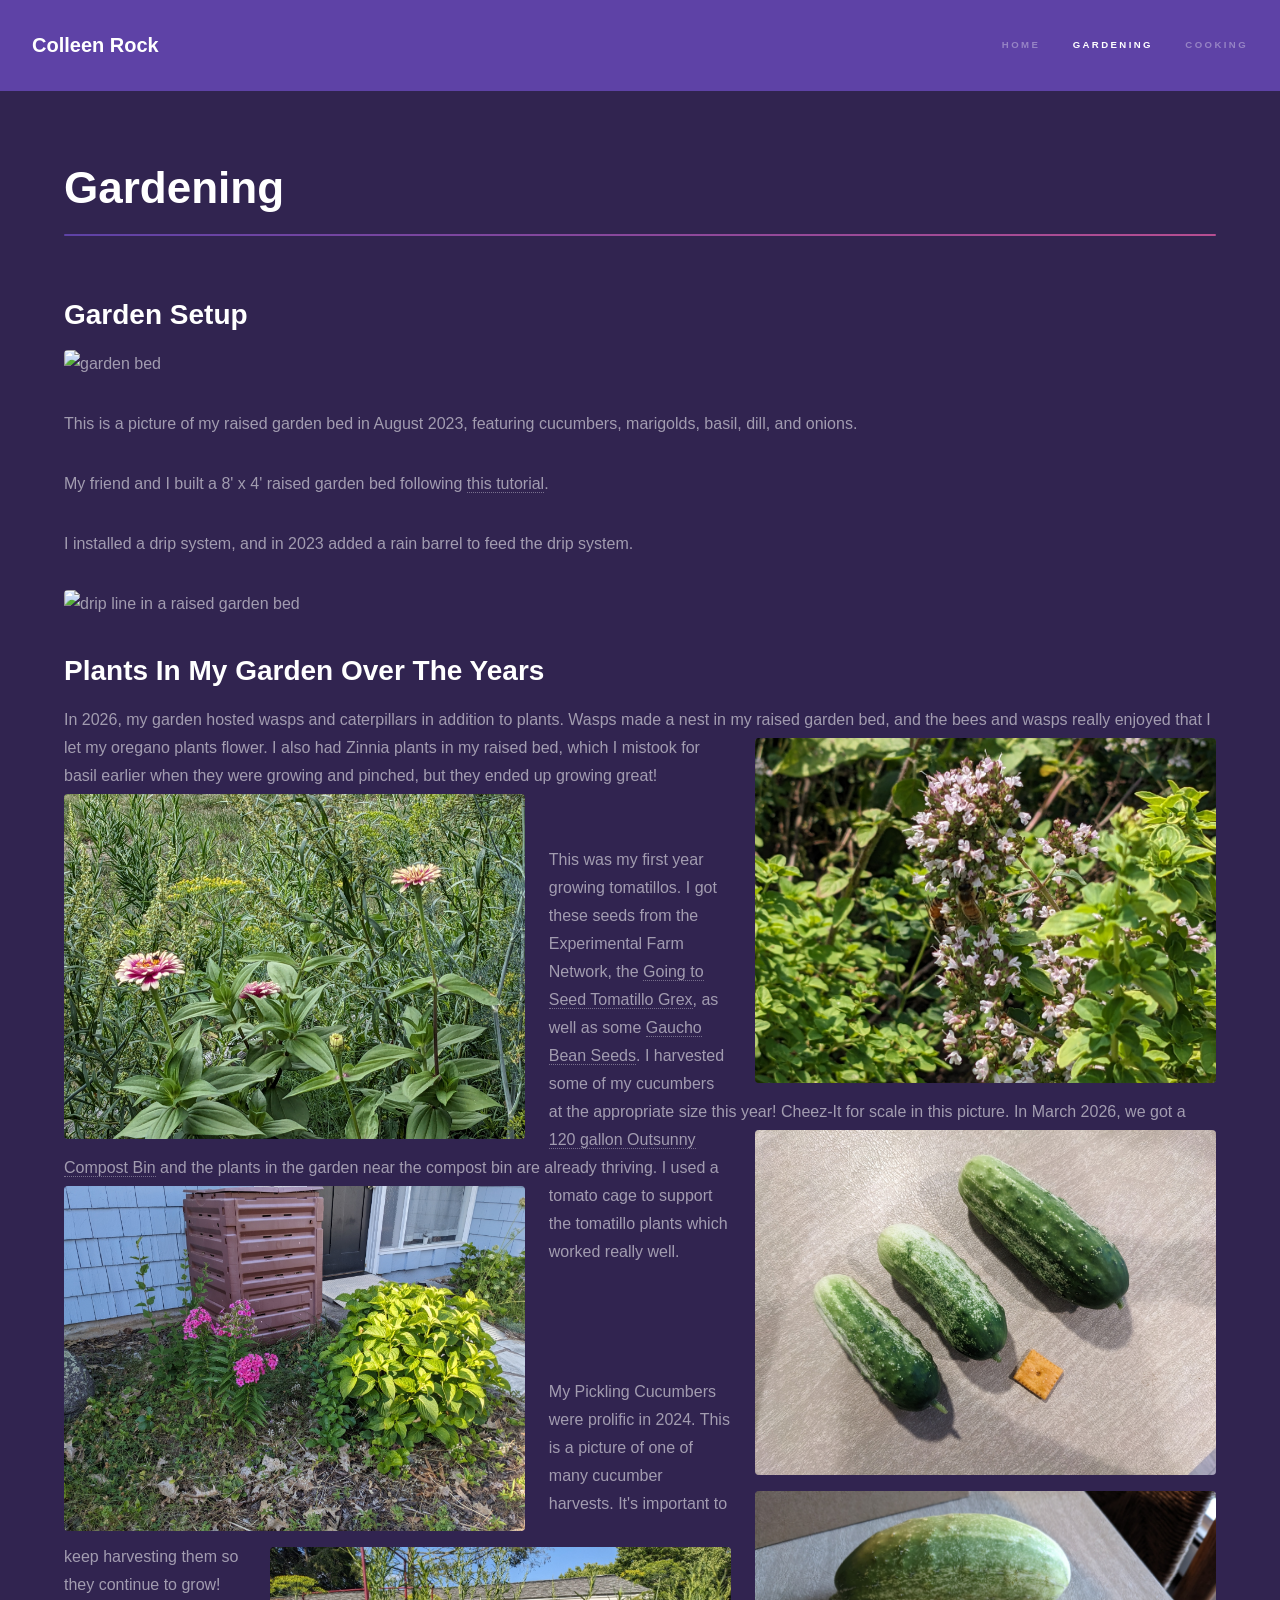
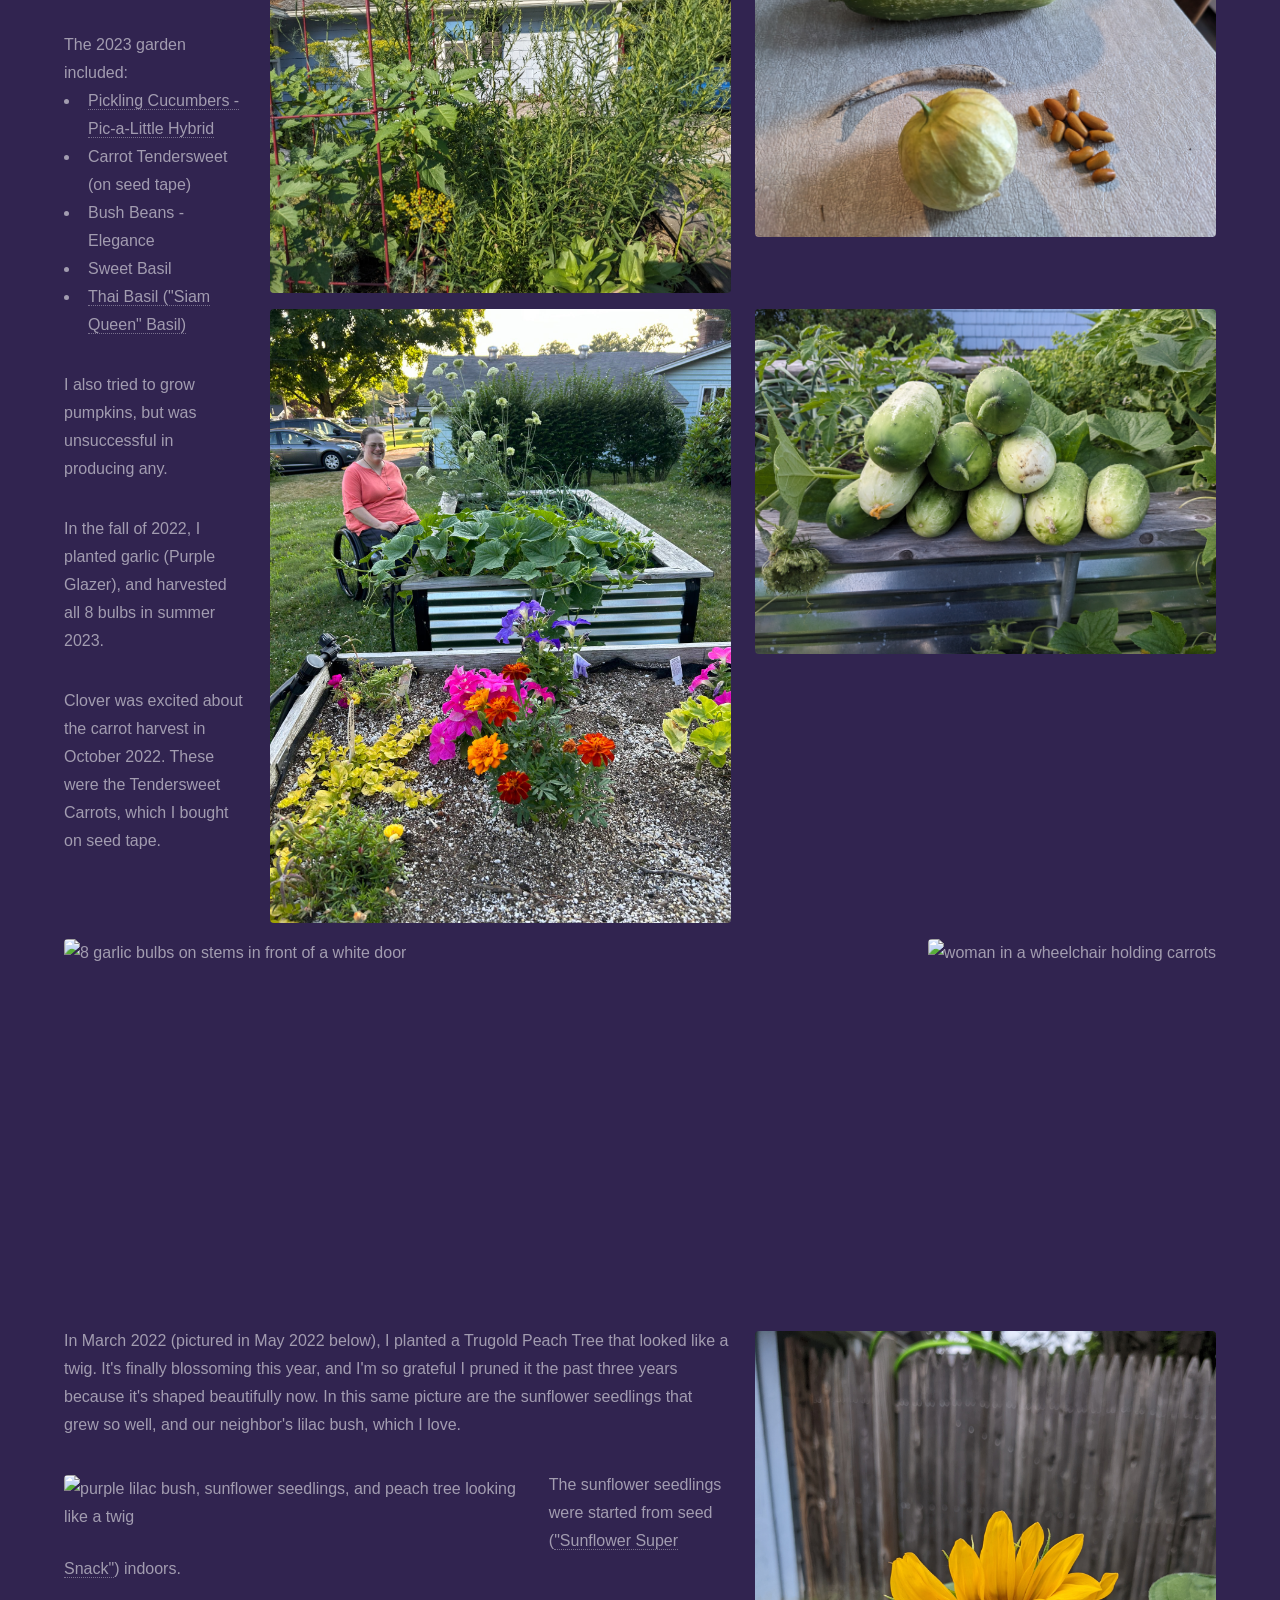
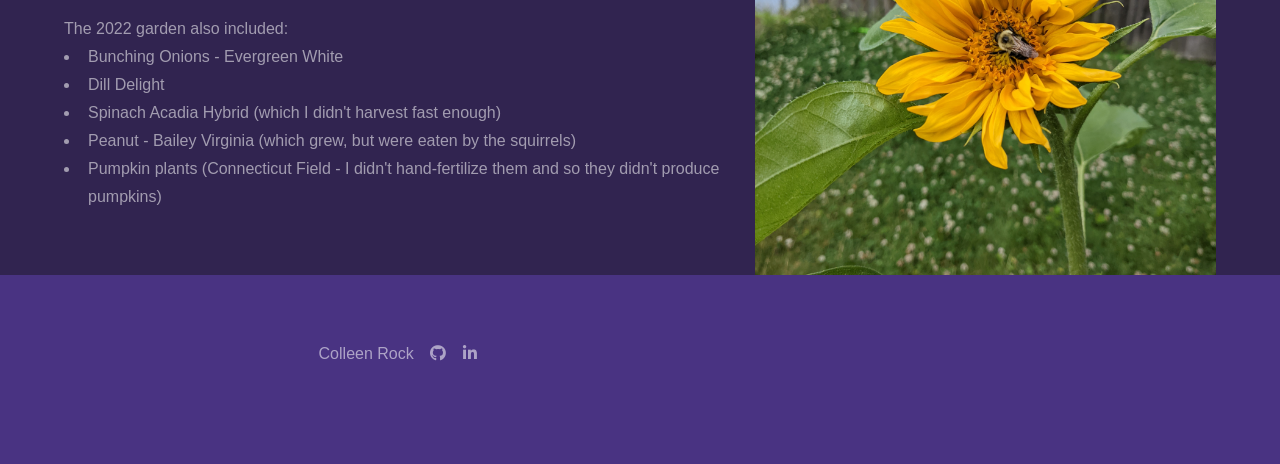
==== commit 5341263a: "add some line breaks" ====
--- a/gardening.html
+++ b/gardening.html
@@ -51,10 +51,14 @@
 							I also had Zinnia plants in my raised bed, which I mistook for basil earlier when they were growing and pinched, but they ended up growing great!
 							<span class="image left"><img src="images/gardening/2026-zinnia.jpg" alt="Zinnia flowers"/></span>
 
+							<br>
+							<br>
+							<br>
+
 							This was my first year growing tomatillos. I got these seeds from the Experimental Farm Network, the <a href="https://store.experimentalfarmnetwork.org/products/going-to-seed-tomatillo-grex">Going to Seed Tomatillo Grex</a>,
 							as well as some <a href="https://store.experimentalfarmnetwork.org/products/guacho-bean">Gaucho Bean Seeds</a>.
 
-							I harvested some of my cucumbers at the appropriate size this year! Cheez-It for scale in this picture. 
+							I harvested some of my cucumbers at the appropriate size this year! Cheez-It for scale in this picture.
 							<span class="image right"><img src="images/gardening/cucumbers-appropriate-size-2026.jpg" alt="cucumbers and a cheeze-it for scale"/></span>
 
 
@@ -65,6 +69,11 @@
 							I used a tomato cage to support the tomatillo plants which worked really well.
 							<span class="image right"><img src="images/gardening/2026-tomatillo-plants-with-support-tarragon.jpg" alt="tomatillo plant with red support"/></span>
 
+							<br>
+							<br>
+							<br>
+							<br>
+							<br>
 
 							<span class="image right"><img src="images/gardening/cucumber_harvest__20240718.jpg" alt="pile of 10 cucumbers"/></span>
 							<p>My Pickling Cucumbers were prolific in 2024. This is a picture of one of many cucumber harvests. It's important to keep harvesting them so they continue to grow!</p>
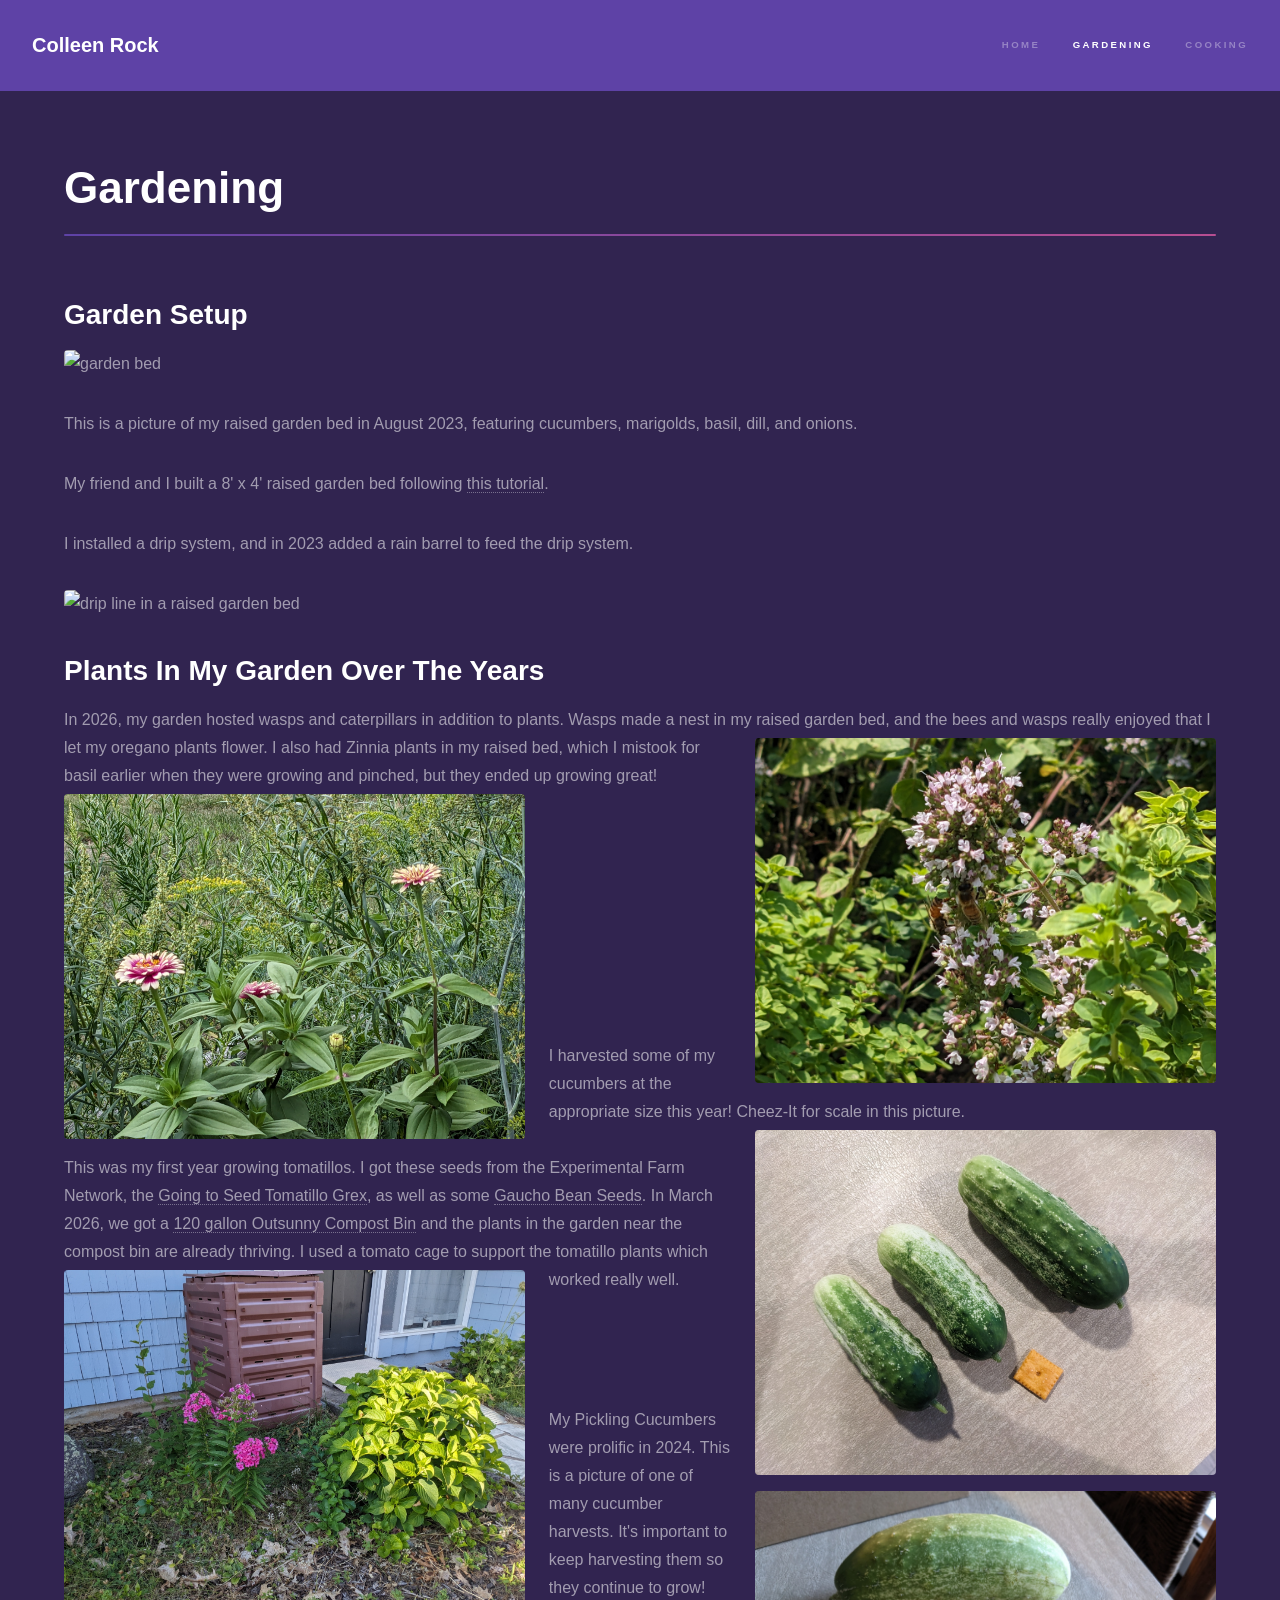
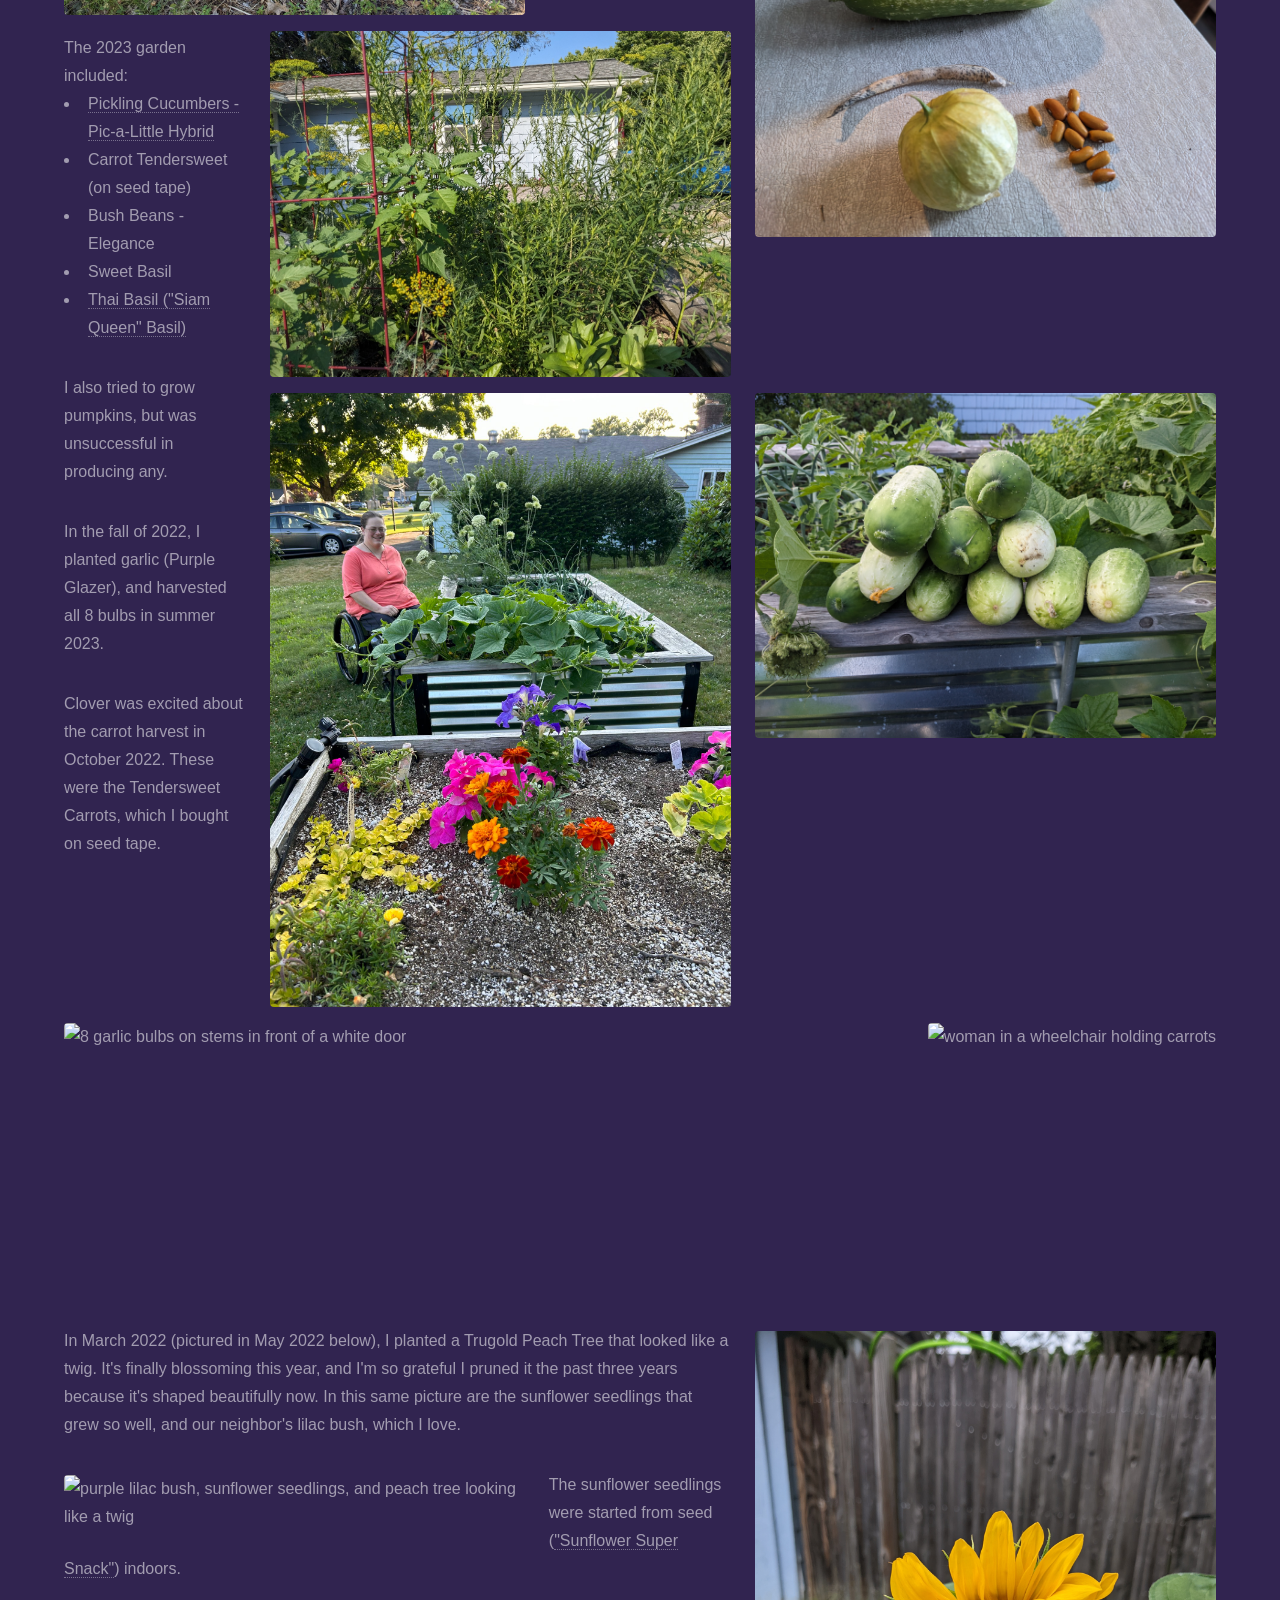
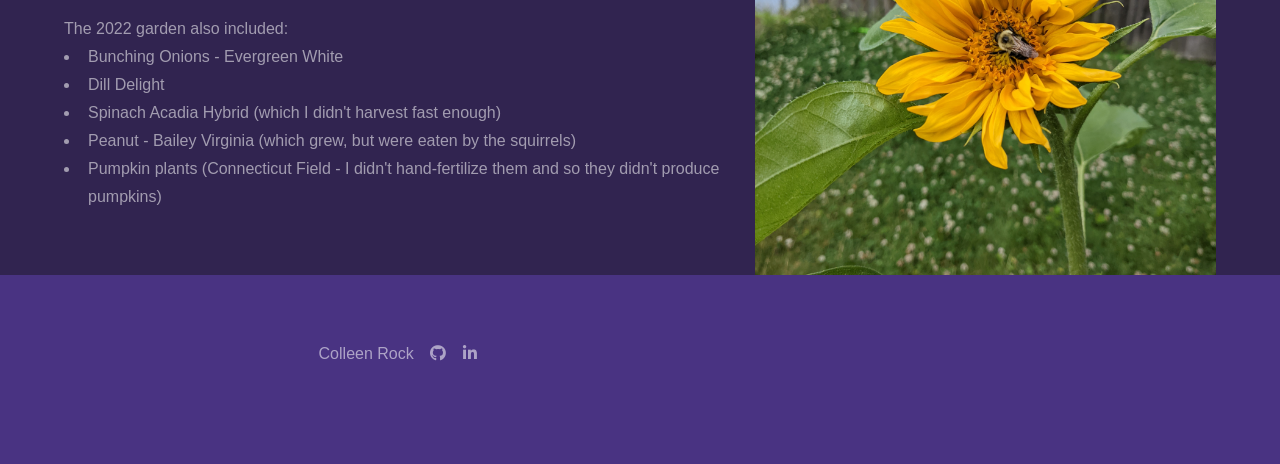
==== commit be552200: "more spacing" ====
--- a/gardening.html
+++ b/gardening.html
@@ -54,12 +54,22 @@
 							<br>
 							<br>
 							<br>
+							<br>
+							<br>
+							<br>
+							<br>
+							<br>
+							<br>
+							<br>
+
+							I harvested some of my cucumbers at the appropriate size this year! Cheez-It for scale in this picture.
+							<span class="image right"><img src="images/gardening/cucumbers-appropriate-size-2026.jpg" alt="cucumbers and a cheeze-it for scale"/></span>
+
+							<br>
+							<br>
 
 							This was my first year growing tomatillos. I got these seeds from the Experimental Farm Network, the <a href="https://store.experimentalfarmnetwork.org/products/going-to-seed-tomatillo-grex">Going to Seed Tomatillo Grex</a>,
 							as well as some <a href="https://store.experimentalfarmnetwork.org/products/guacho-bean">Gaucho Bean Seeds</a>.
-
-							I harvested some of my cucumbers at the appropriate size this year! Cheez-It for scale in this picture.
-							<span class="image right"><img src="images/gardening/cucumbers-appropriate-size-2026.jpg" alt="cucumbers and a cheeze-it for scale"/></span>
 
 
 							In March 2026, we got a <a href="https://www.amazon.com/dp/B0BWH7Z9HF?ref_=pe_125775000_1044873430_t_fed_asin_title">120 gallon Outsunny Compost Bin</a> and the plants in the garden near the compost bin are already thriving.
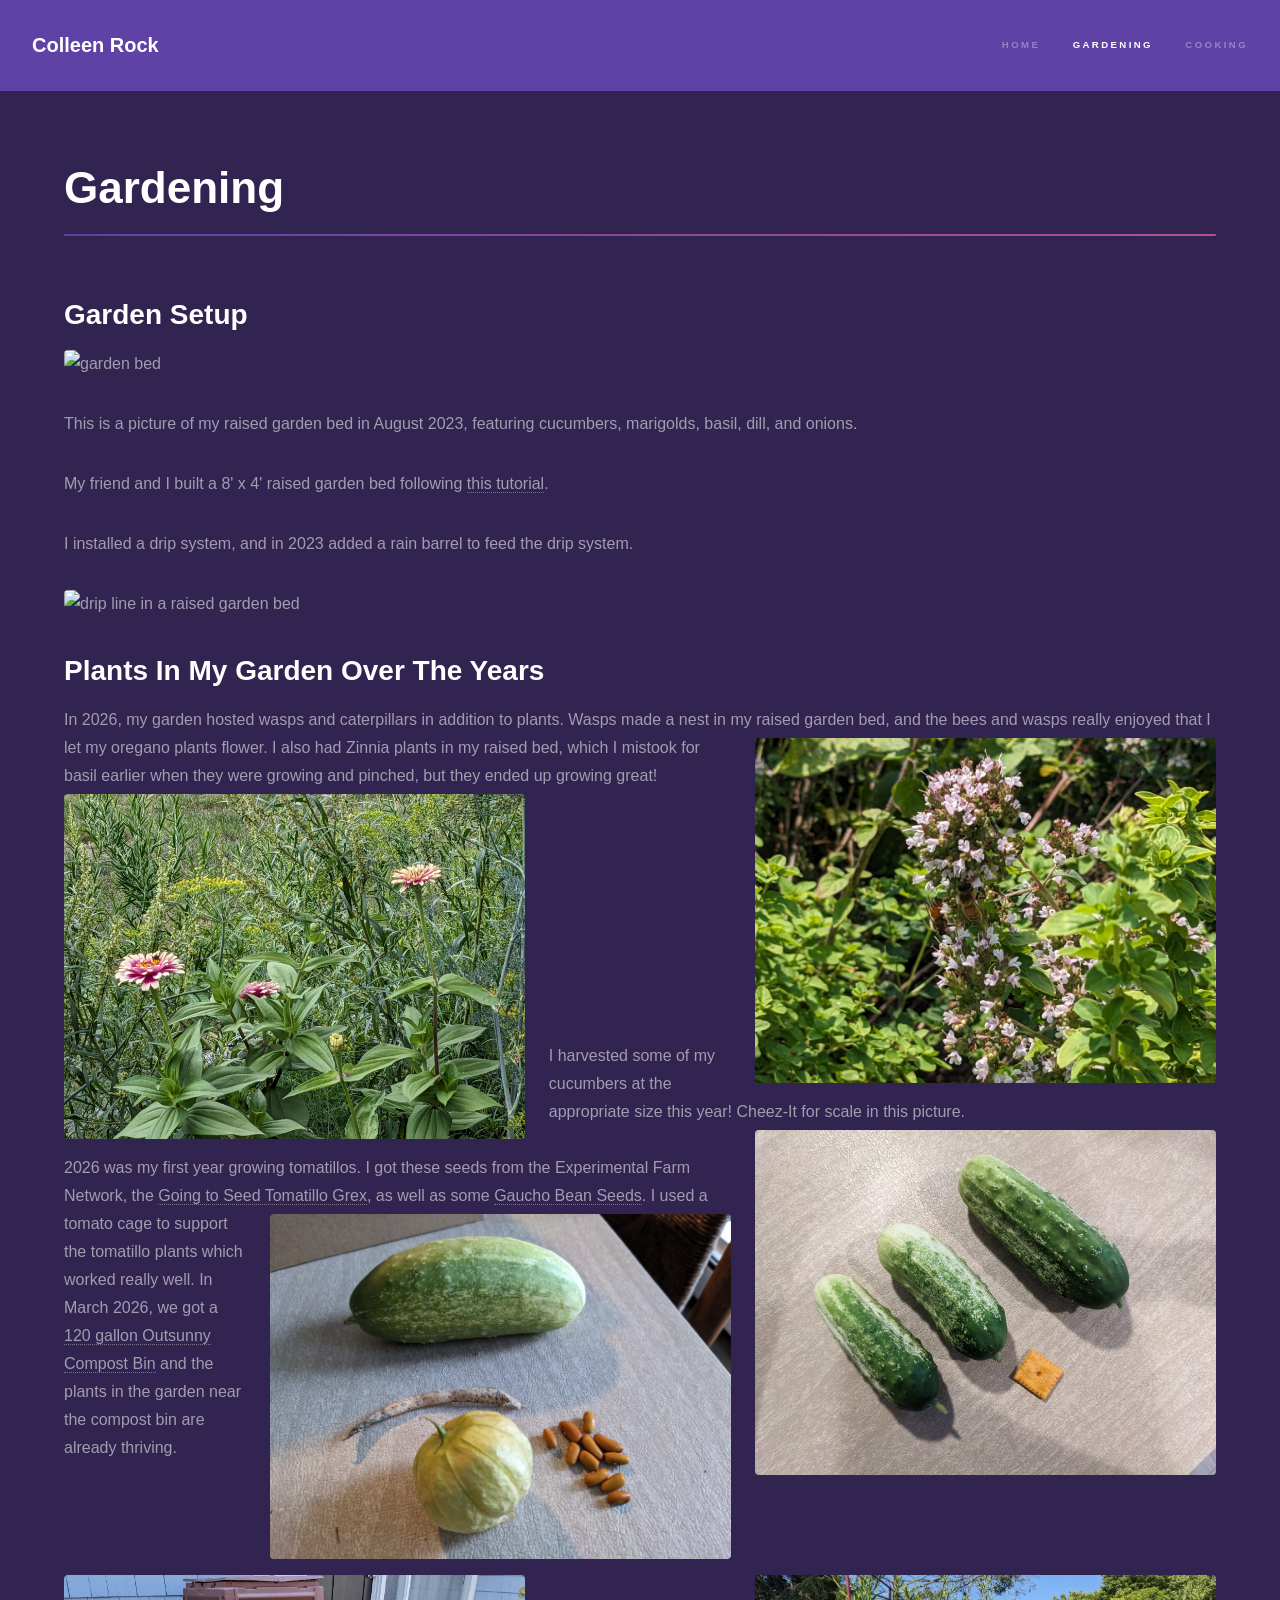
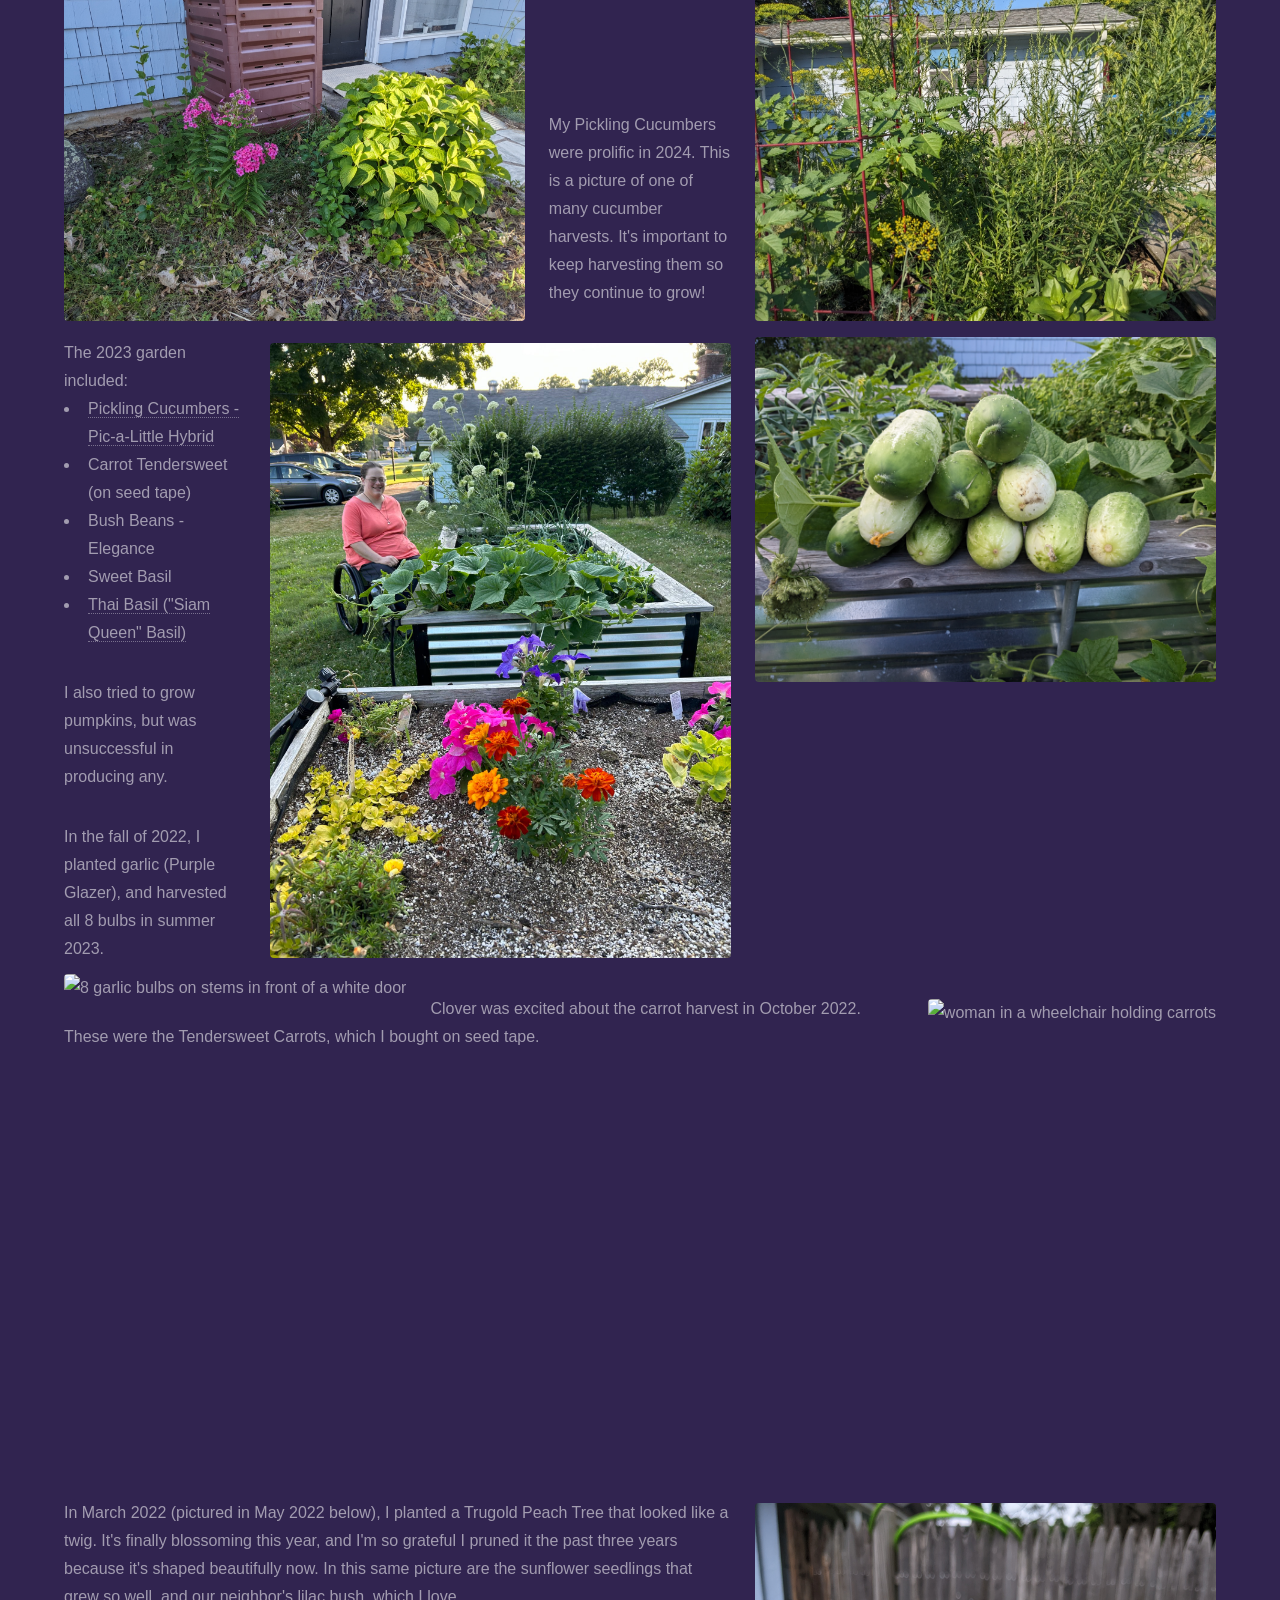
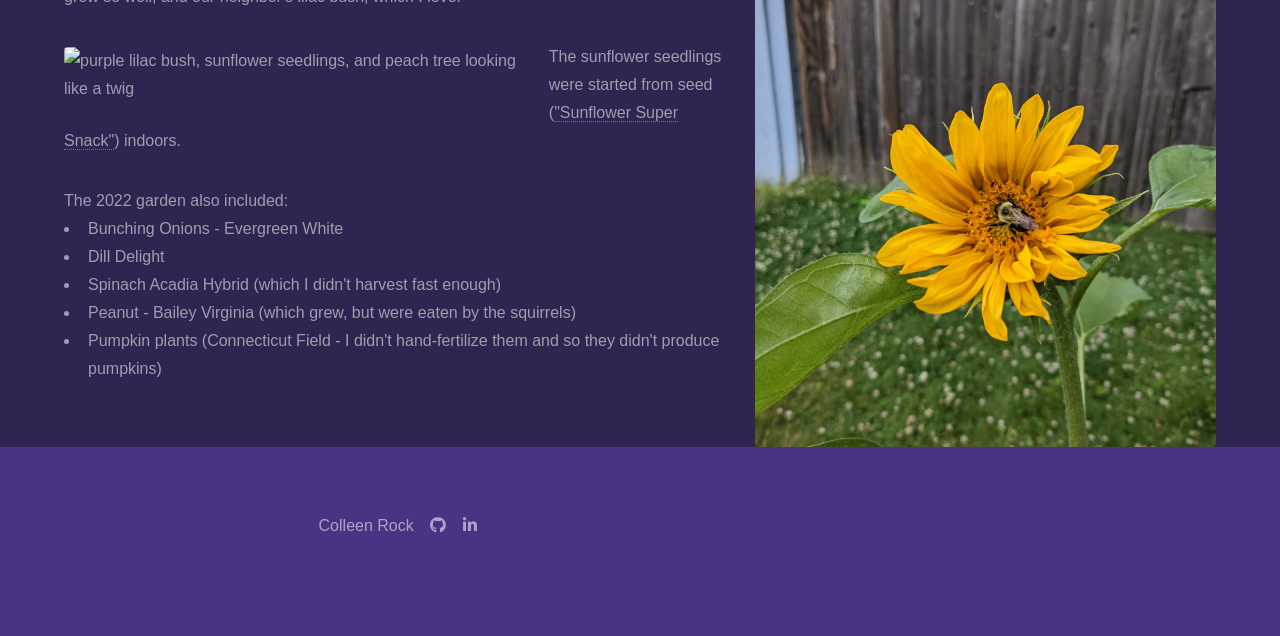
==== commit c16319aa: "even more space" ====
--- a/gardening.html
+++ b/gardening.html
@@ -68,17 +68,21 @@
 							<br>
 							<br>
 
-							This was my first year growing tomatillos. I got these seeds from the Experimental Farm Network, the <a href="https://store.experimentalfarmnetwork.org/products/going-to-seed-tomatillo-grex">Going to Seed Tomatillo Grex</a>,
+							2026 was my first year growing tomatillos. I got these seeds from the Experimental Farm Network, the <a href="https://store.experimentalfarmnetwork.org/products/going-to-seed-tomatillo-grex">Going to Seed Tomatillo Grex</a>,
 							as well as some <a href="https://store.experimentalfarmnetwork.org/products/guacho-bean">Gaucho Bean Seeds</a>.
-
+							<span class="image right"><img src="images/gardening/first_tomatillo_2026.jpg" alt="tomatillo, cucumber and beans"/></span>
+							I used a tomato cage to support the tomatillo plants which worked really well.
+							<span class="image right"><img src="images/gardening/2026-tomatillo-plants-with-support-tarragon.jpg" alt="tomatillo plant with red support"/></span>
 
 							In March 2026, we got a <a href="https://www.amazon.com/dp/B0BWH7Z9HF?ref_=pe_125775000_1044873430_t_fed_asin_title">120 gallon Outsunny Compost Bin</a> and the plants in the garden near the compost bin are already thriving.
 							<span class="image left"><img src="images/gardening/2026-compost-bin-thriving.jpg" alt="picture of a compost bin and flowers"/></span>
 
-							<span class="image right"><img src="images/gardening/first_tomatillo_2026.jpg" alt="tomatillo, cucumber and beans"/></span>
-							I used a tomato cage to support the tomatillo plants which worked really well.
-							<span class="image right"><img src="images/gardening/2026-tomatillo-plants-with-support-tarragon.jpg" alt="tomatillo plant with red support"/></span>
 
+
+							<br>
+							<br>
+							<br>
+							<br>
 							<br>
 							<br>
 							<br>
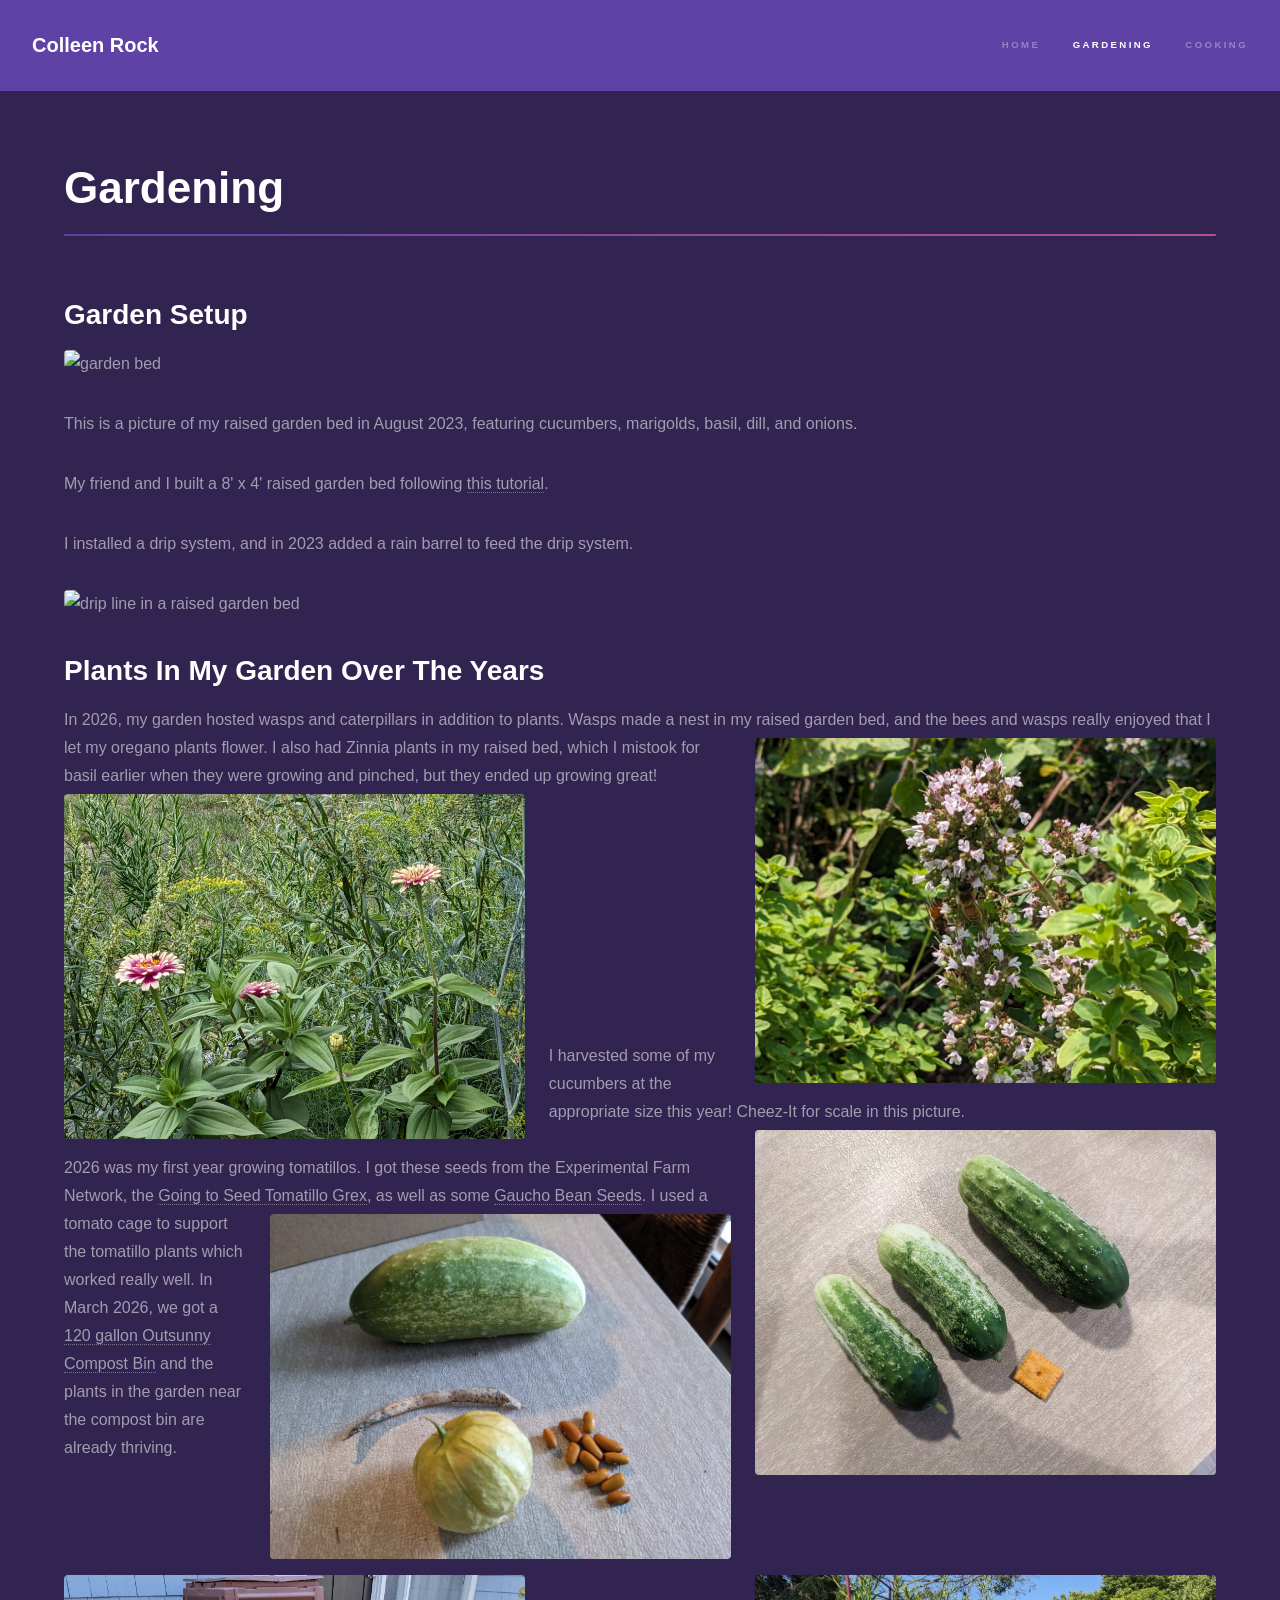
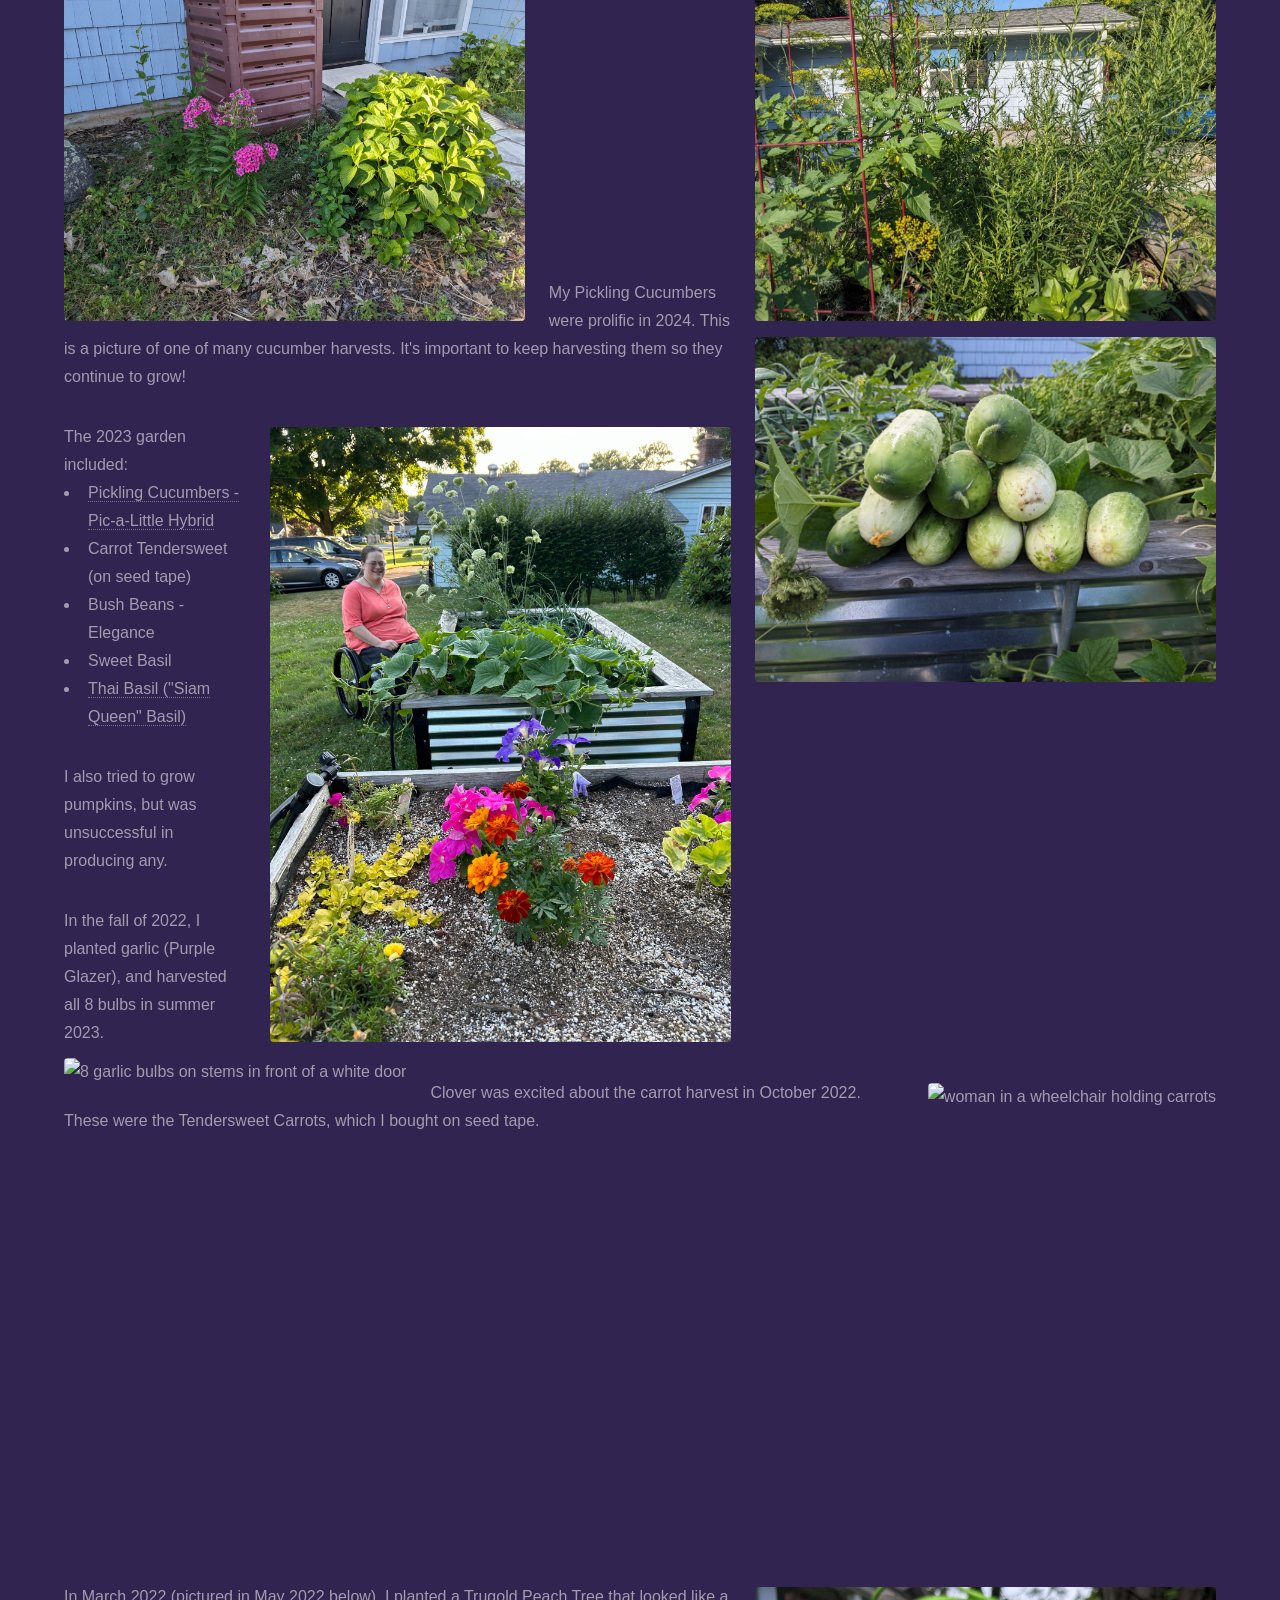
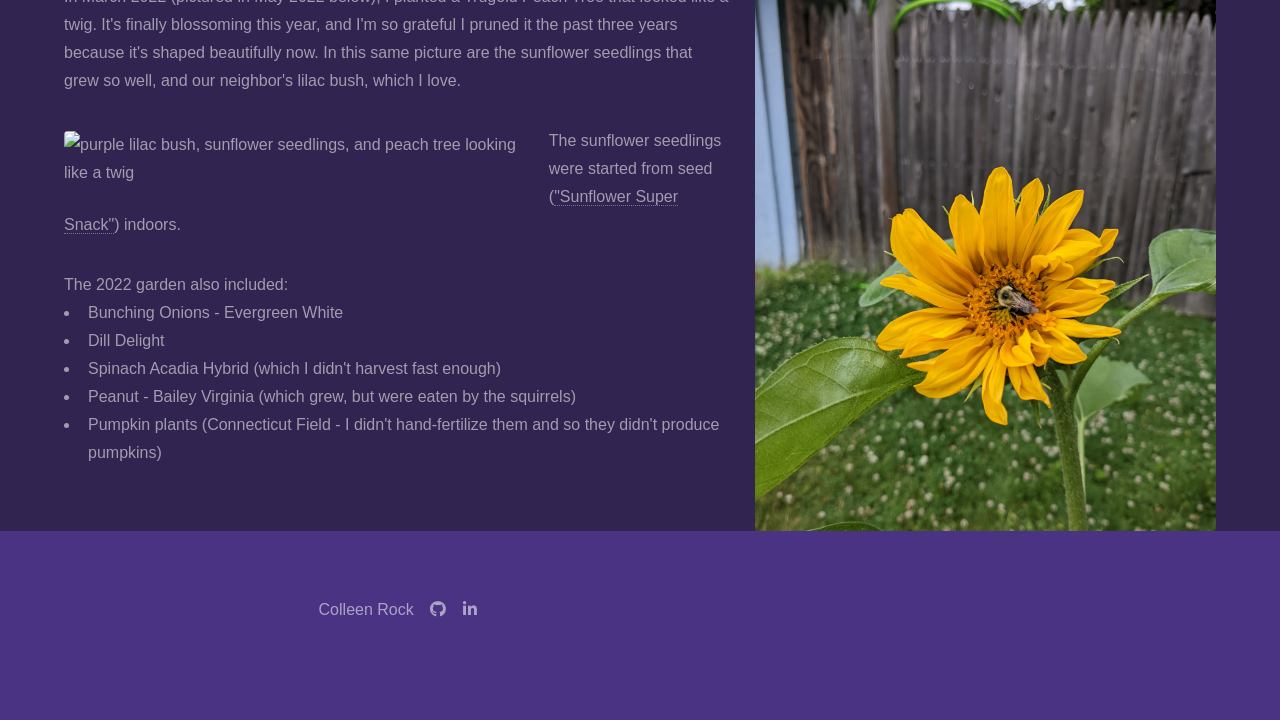
==== commit 349db271: "even more space" ====
--- a/gardening.html
+++ b/gardening.html
@@ -79,6 +79,12 @@
 
 
 
+							<br>
+							<br>
+							<br>
+							<br>
+							<br>
+							<br>
 							<br>
 							<br>
 							<br>
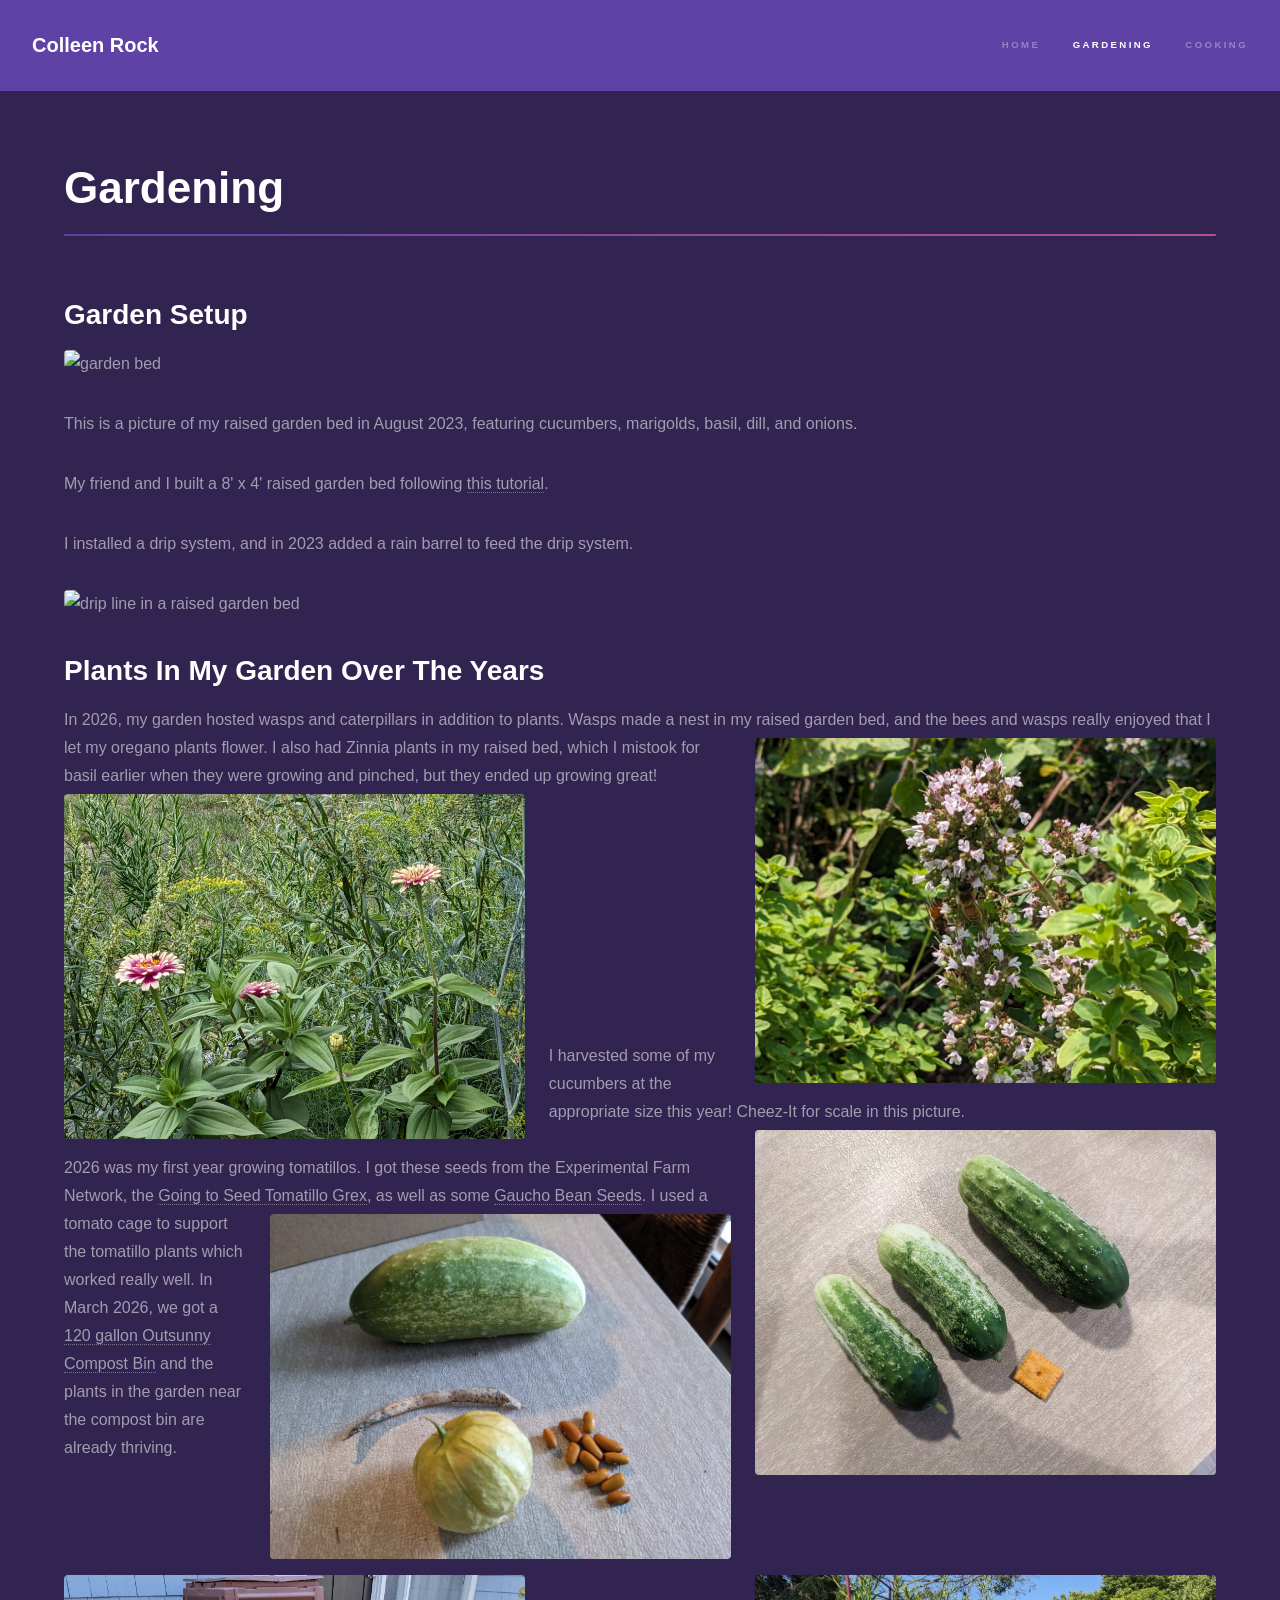
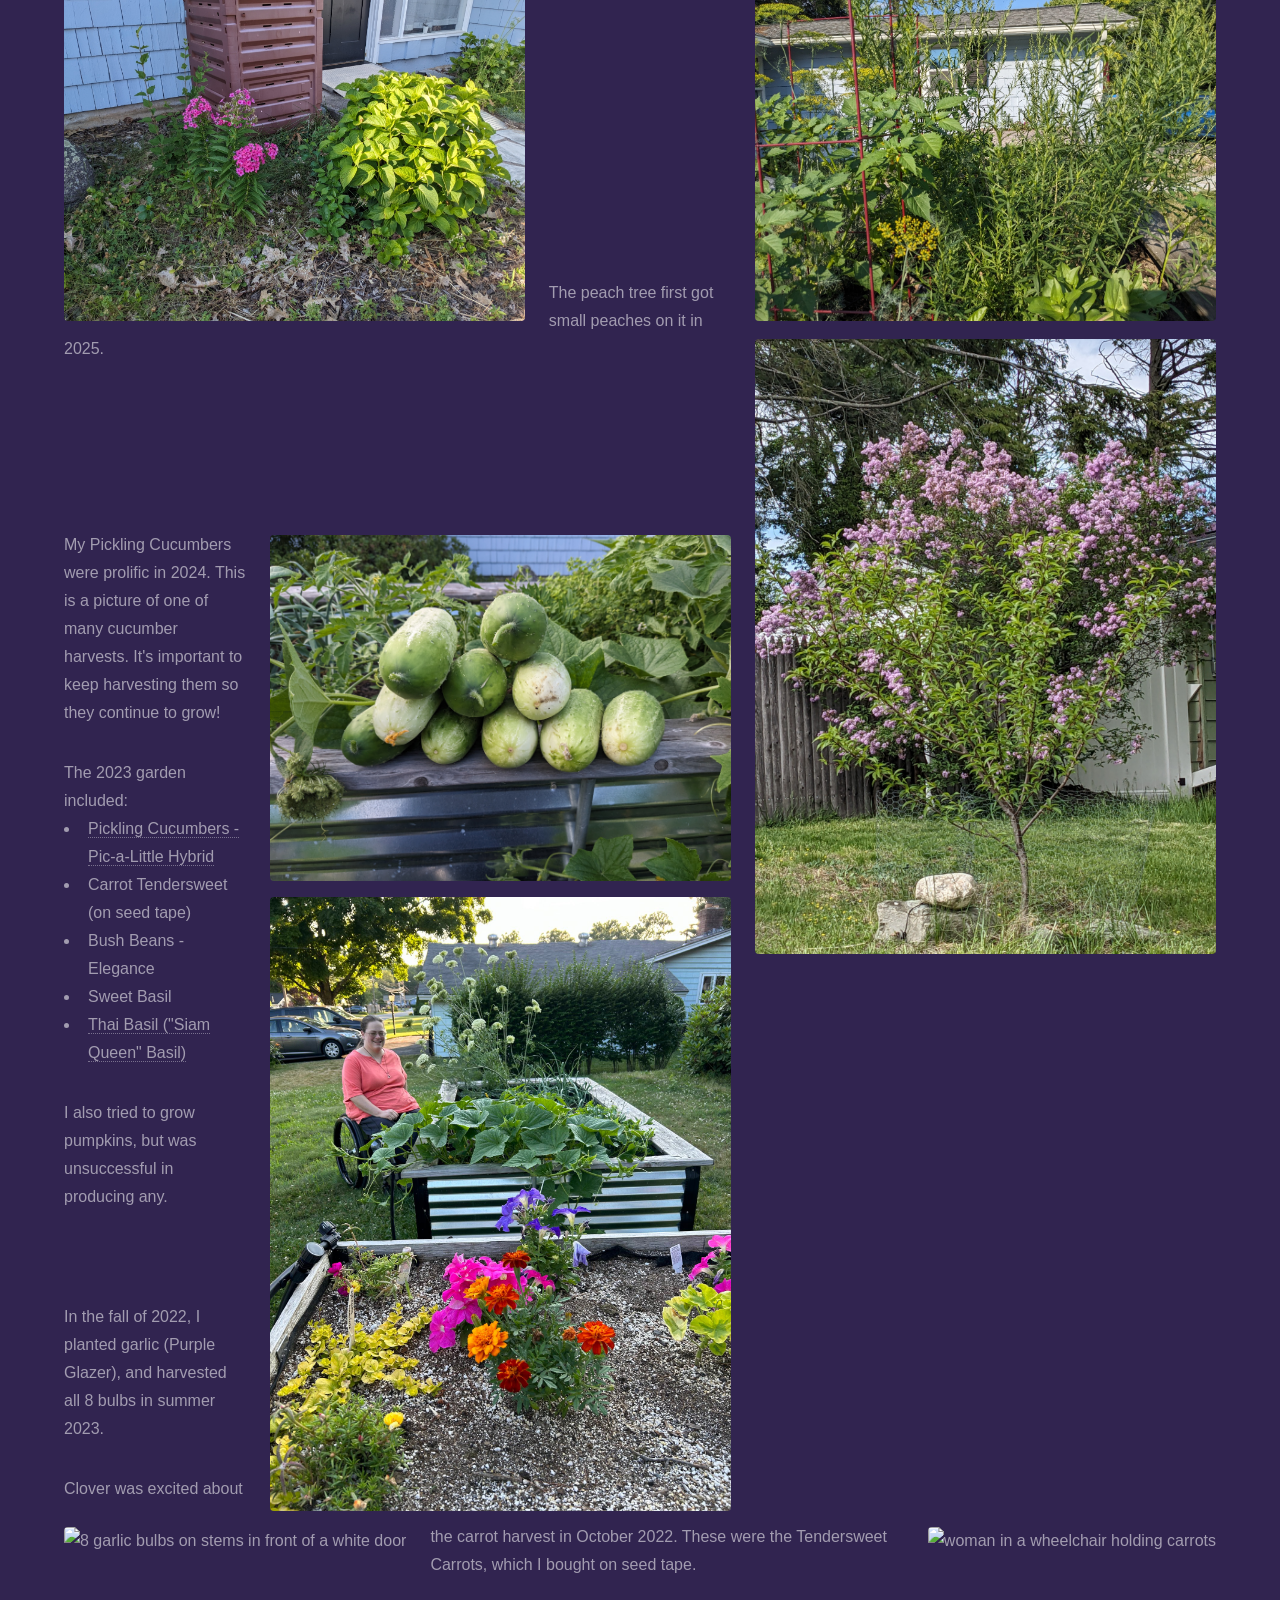
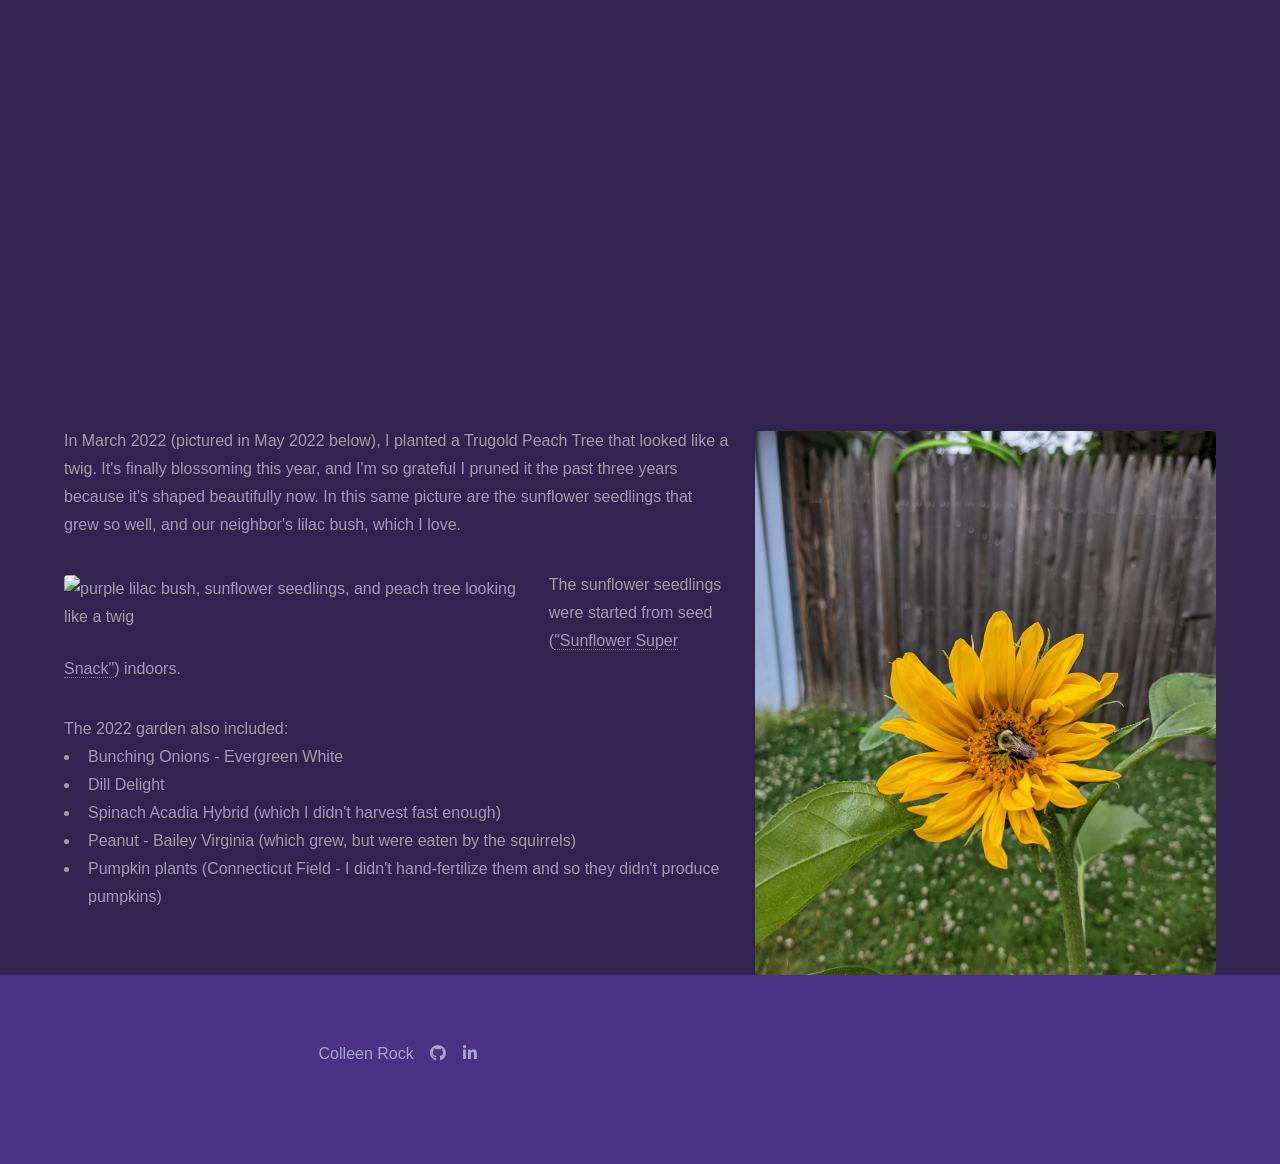
==== commit d3f3cc34: "add peach tree picture" ====
--- a/gardening.html
+++ b/gardening.html
@@ -94,7 +94,16 @@
 							<br>
 							<br>
 							<br>
+							The peach tree first got small peaches on it in 2025.
+							<span class="image right"><img src="images/gardening/peach-tree-2025.jpg" alt="peach tree"/></span>
 
+							<br>
+							<br>
+							<br>
+							<br>
+							<br>
+							<br>
+							<br>
 							<span class="image right"><img src="images/gardening/cucumber_harvest__20240718.jpg" alt="pile of 10 cucumbers"/></span>
 							<p>My Pickling Cucumbers were prolific in 2024. This is a picture of one of many cucumber harvests. It's important to keep harvesting them so they continue to grow!</p>
 							
@@ -109,7 +118,8 @@
 								<li><a href="https://www.gurneys.com/products/siam-queen-basil">Thai Basil ("Siam Queen" Basil)</a></li>
 							</ul>
 							<p>I also tried to grow pumpkins, but was unsuccessful in producing any.</p>
-							
+
+							<br>
 							<p><span class="image left"><img src="images/gardening/garlic_harvest_20230715.jpg" alt="8 garlic bulbs on stems in front of a white door"/></span></p>
 							<p>In the fall of 2022, I planted garlic (Purple Glazer), and harvested all 8 bulbs in summer 2023.</p>
 							
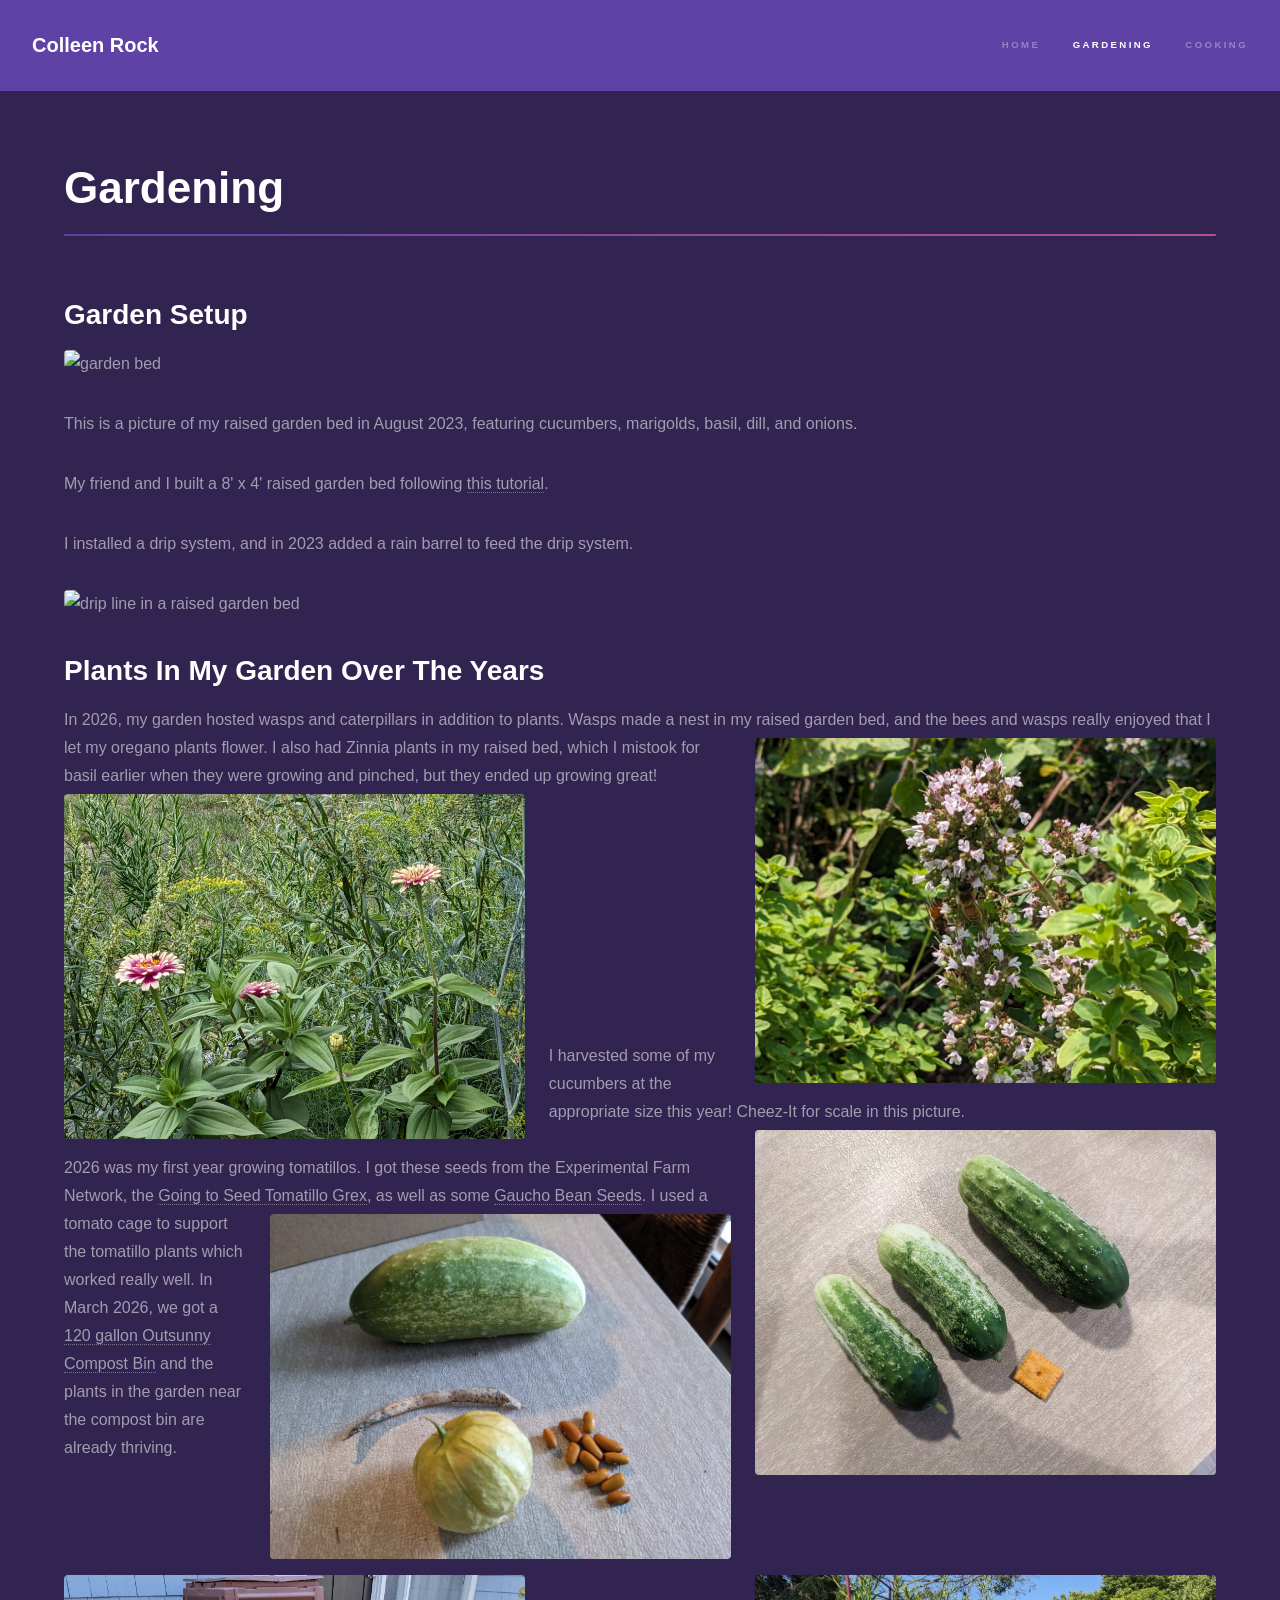
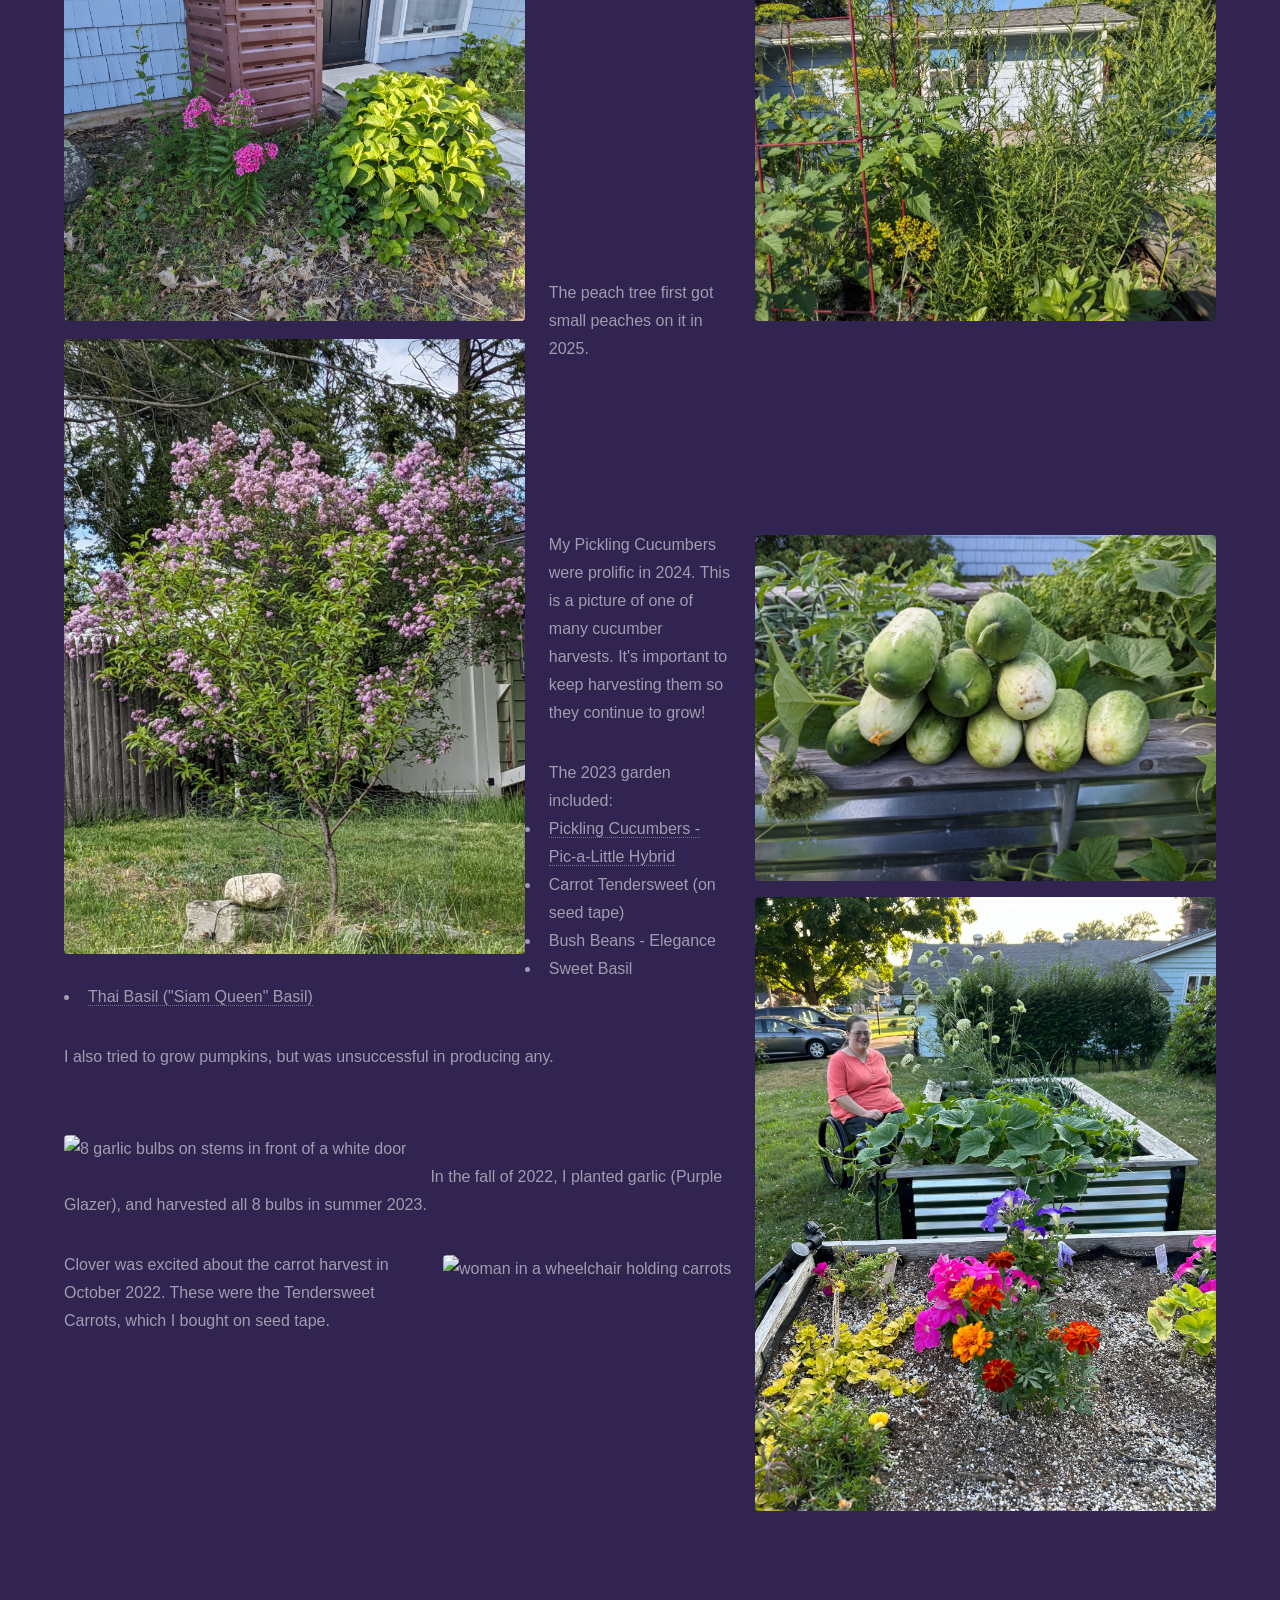
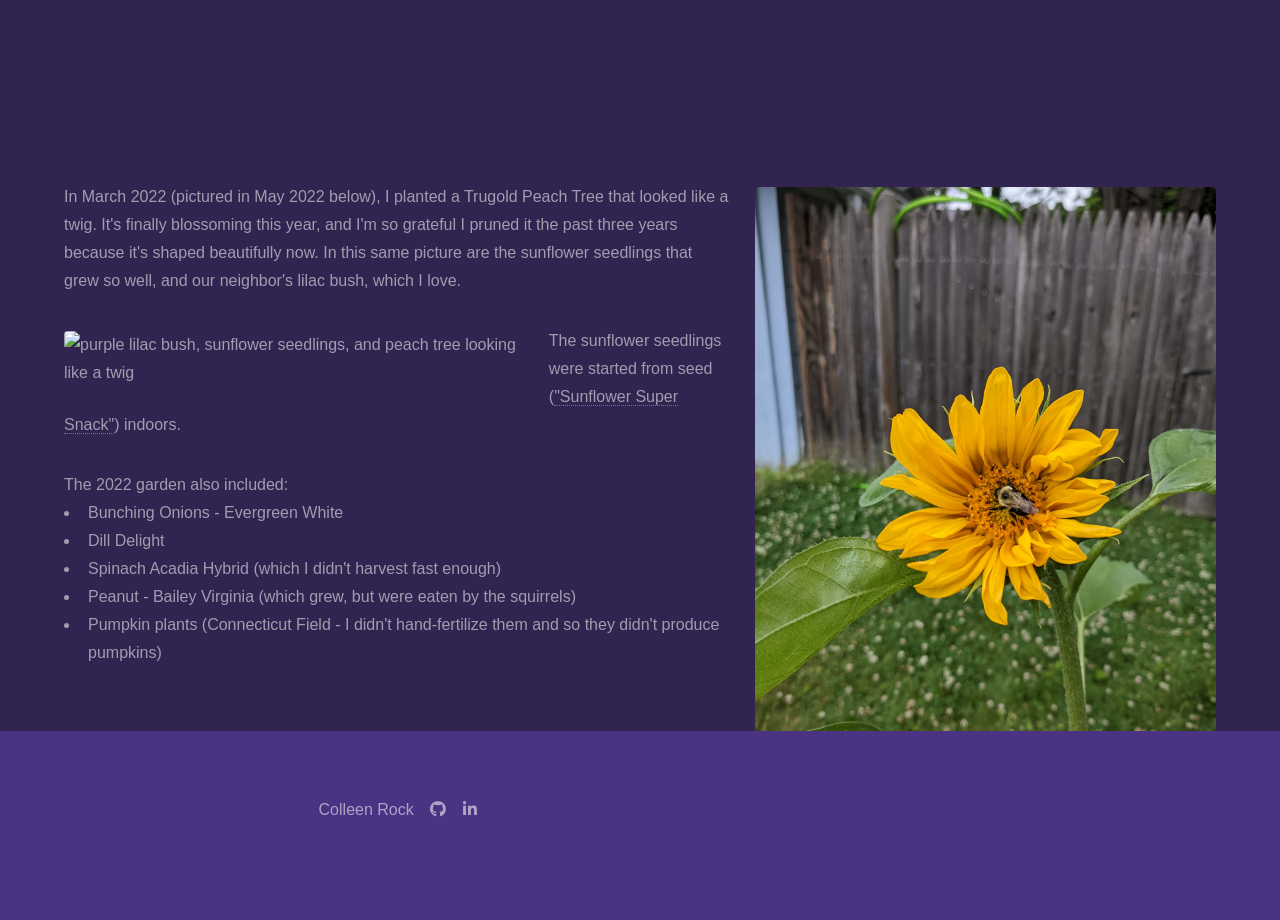
==== commit bdb9e384: "move peach tree picture to the left" ====
--- a/gardening.html
+++ b/gardening.html
@@ -95,7 +95,7 @@
 							<br>
 							<br>
 							The peach tree first got small peaches on it in 2025.
-							<span class="image right"><img src="images/gardening/peach-tree-2025.jpg" alt="peach tree"/></span>
+							<span class="image left"><img src="images/gardening/peach-tree-2025.jpg" alt="peach tree"/></span>
 
 							<br>
 							<br>
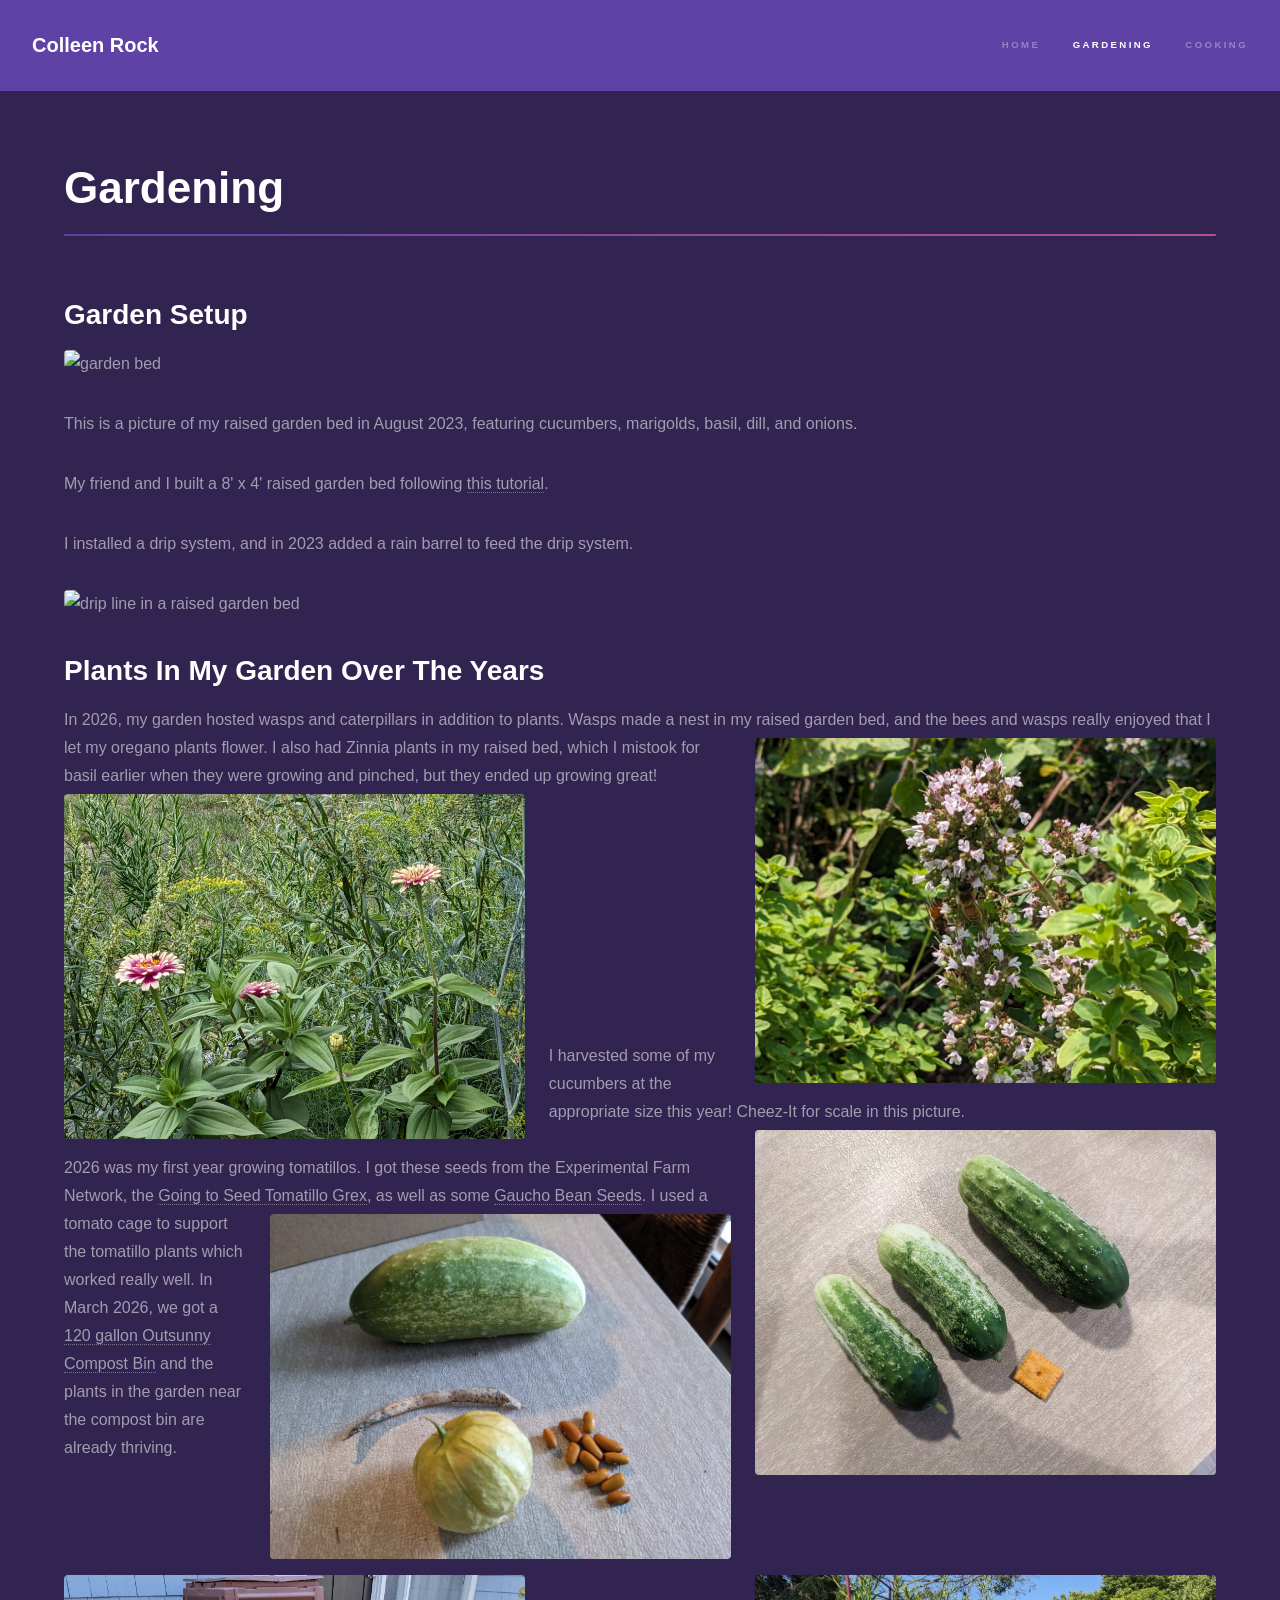
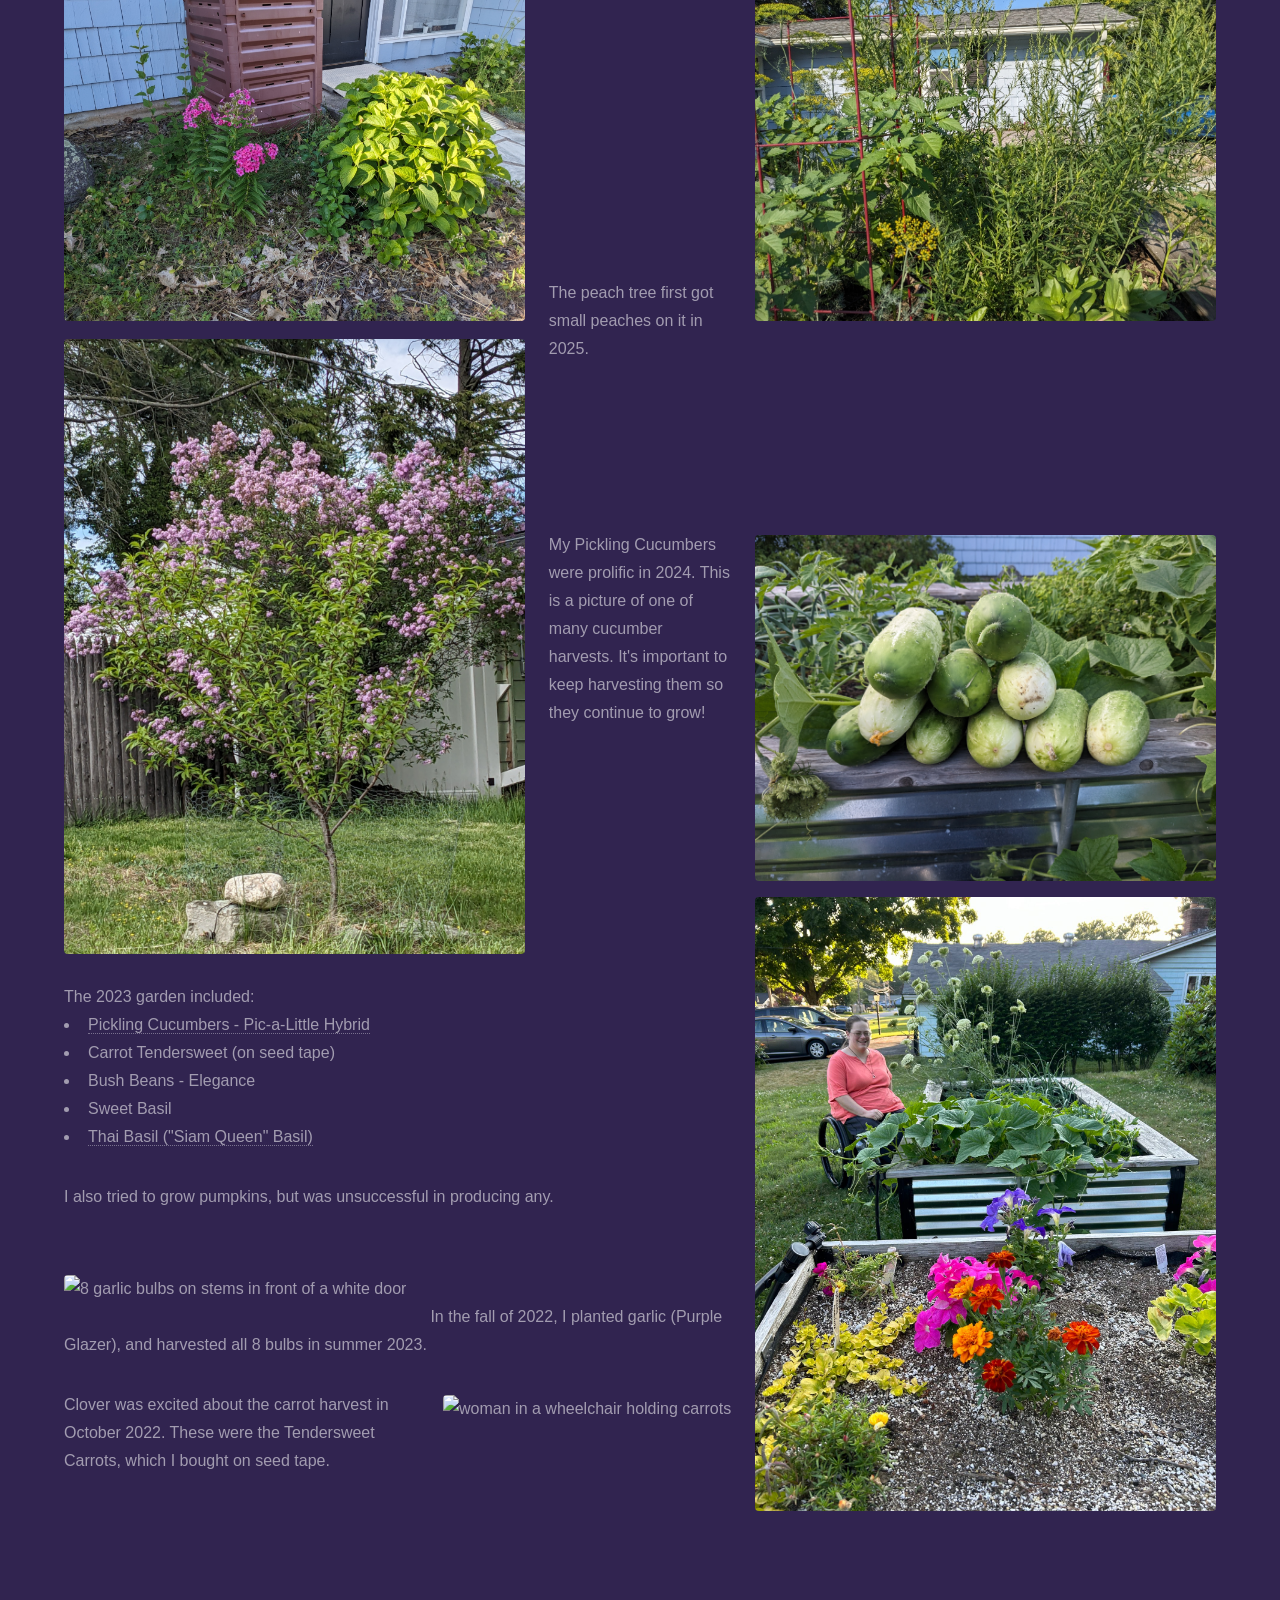
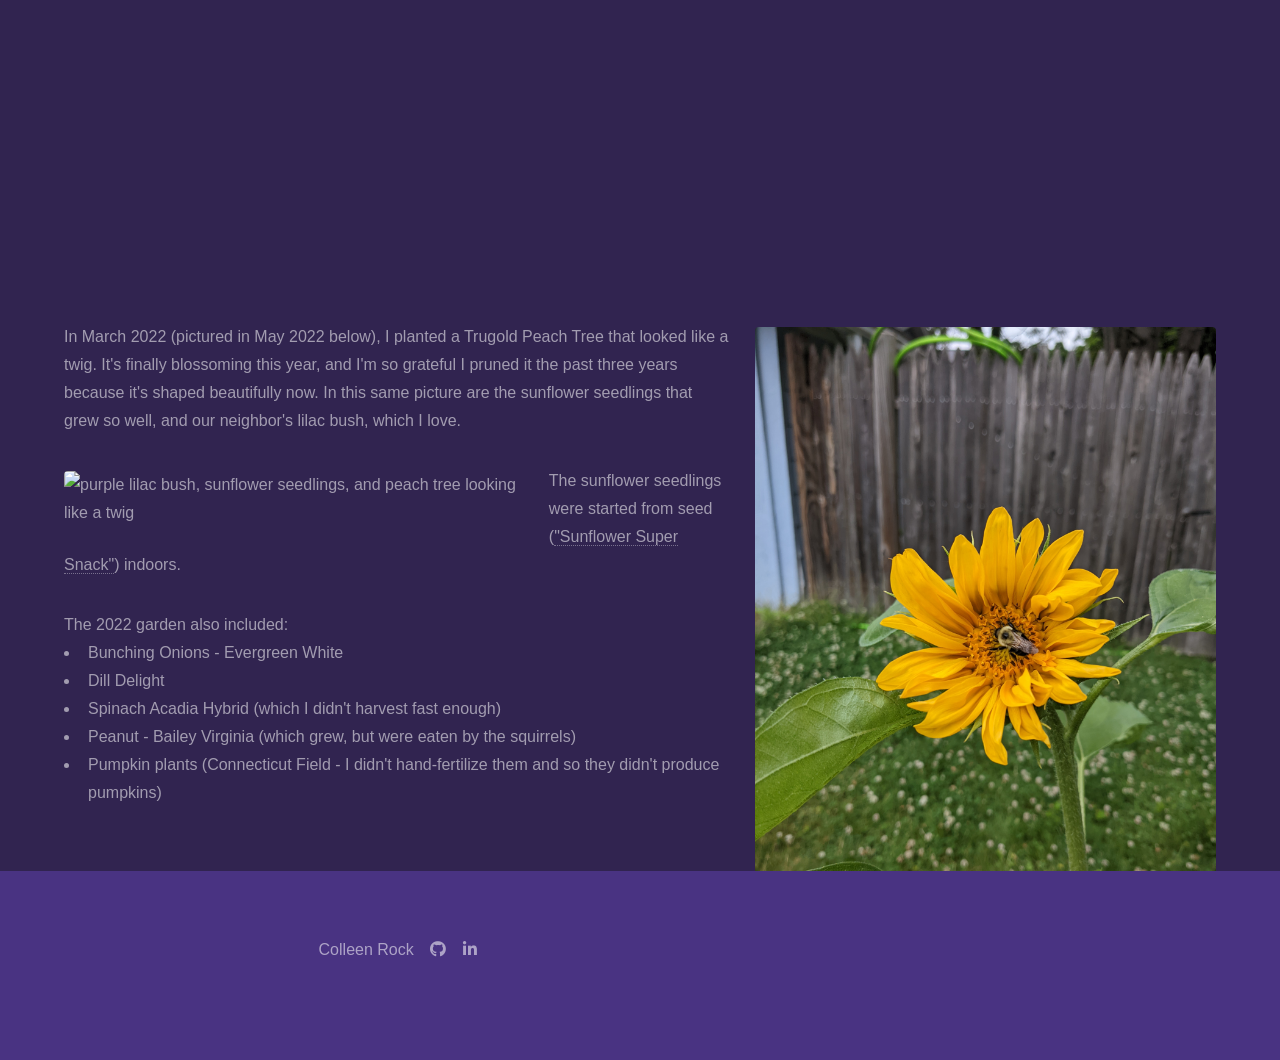
==== commit 225270a0: "even more space" ====
--- a/gardening.html
+++ b/gardening.html
@@ -108,7 +108,16 @@
 							<p>My Pickling Cucumbers were prolific in 2024. This is a picture of one of many cucumber harvests. It's important to keep harvesting them so they continue to grow!</p>
 							
 							<span class="image right"><img src="images/gardening/garden_bed_2024.jpeg" alt="two garden beds with flowers"/></span>
-							
+
+							<br>
+							<br>
+							<br>
+							<br>
+							<br>
+							<br>
+							<br>
+							<br>
+
 							The 2023 garden included:
 							<ul>
 								<li><a href="https://www.gurneys.com/products/cucumber-pickling-picalittle">Pickling Cucumbers - Pic-a-Little Hybrid</a></li>
